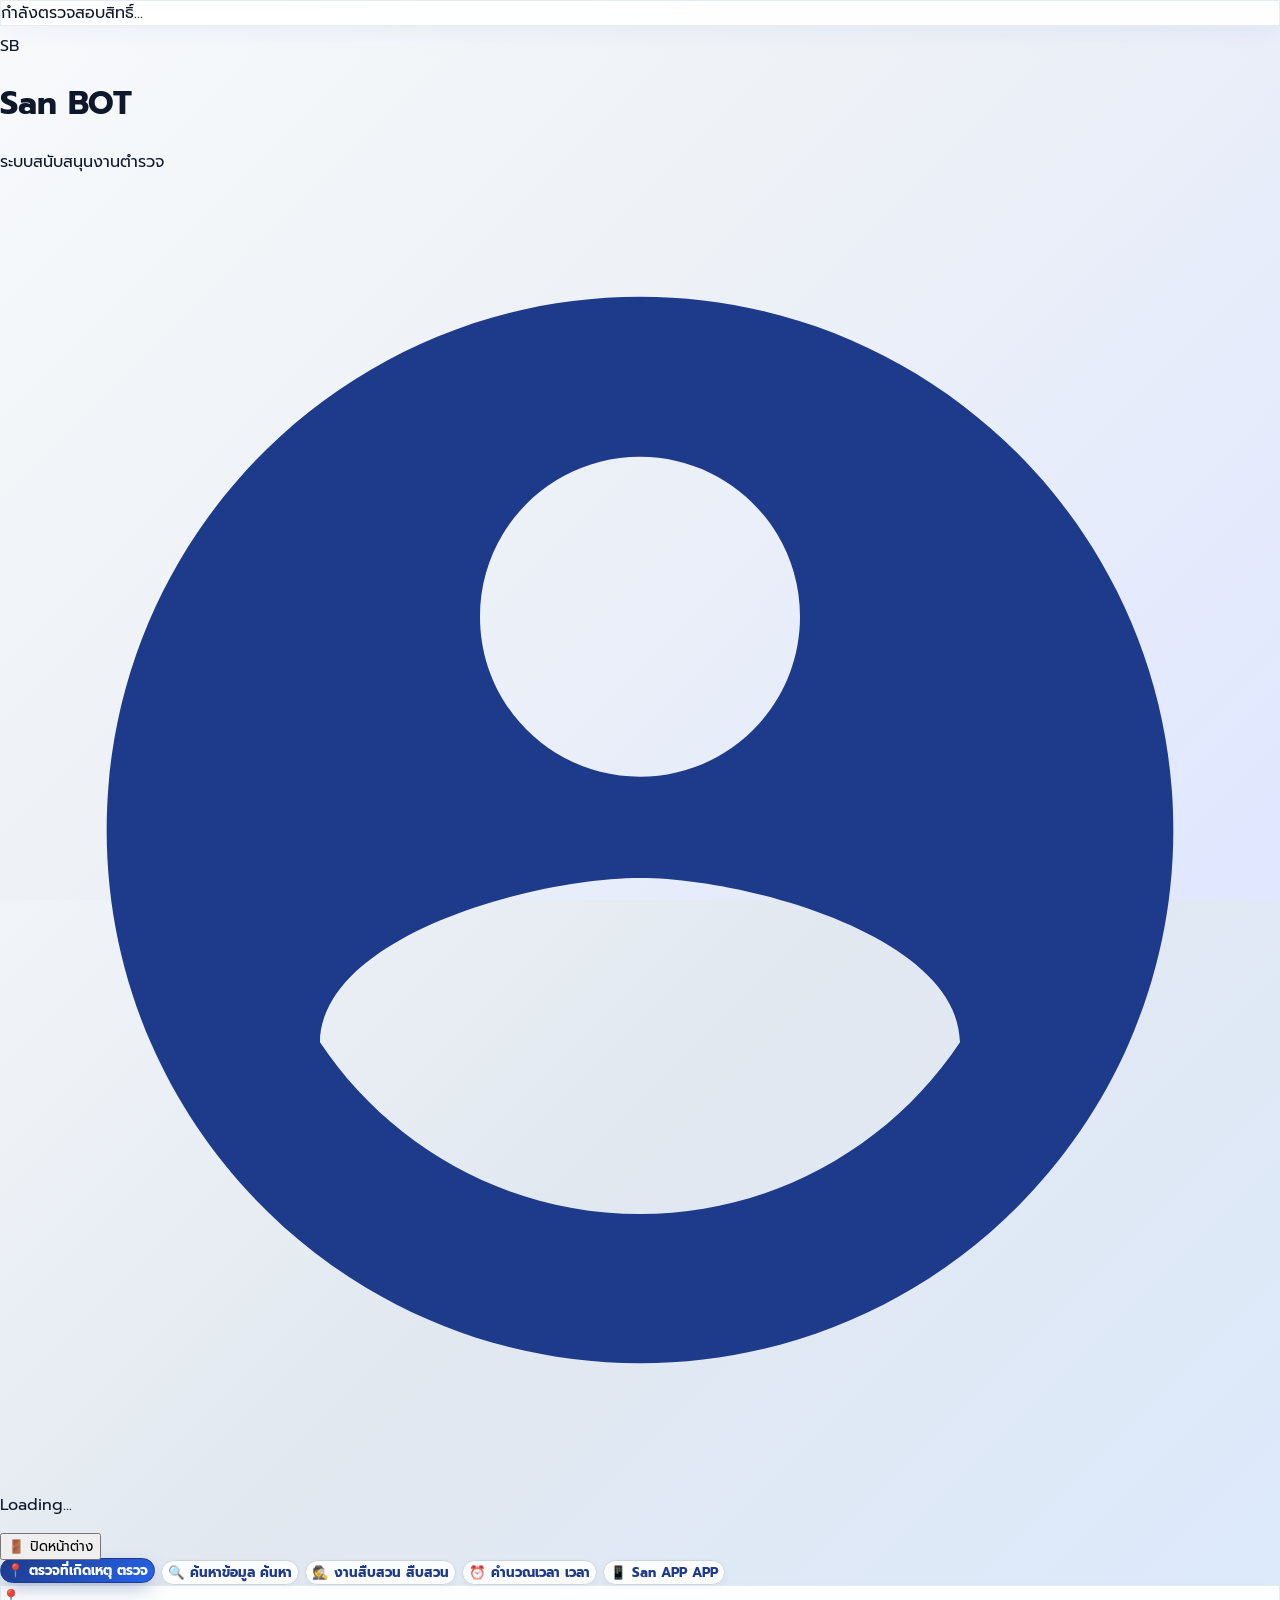
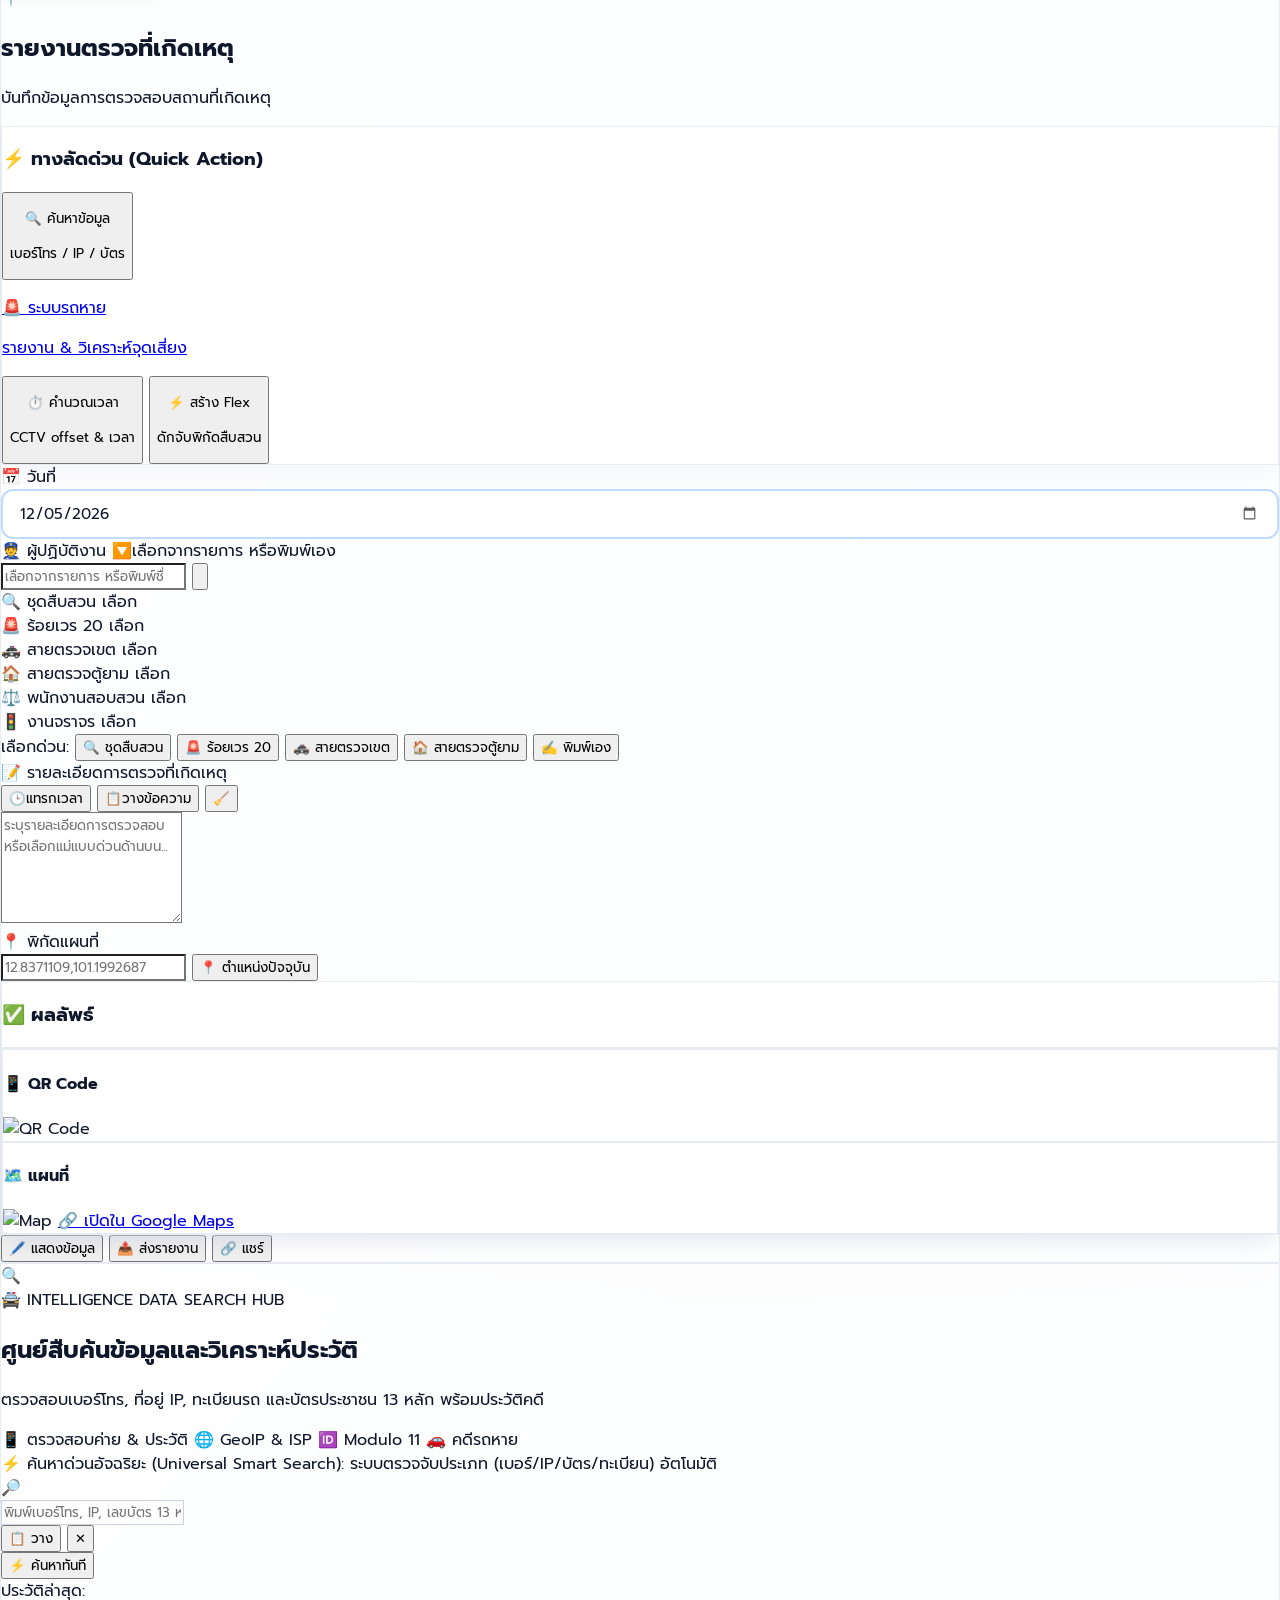
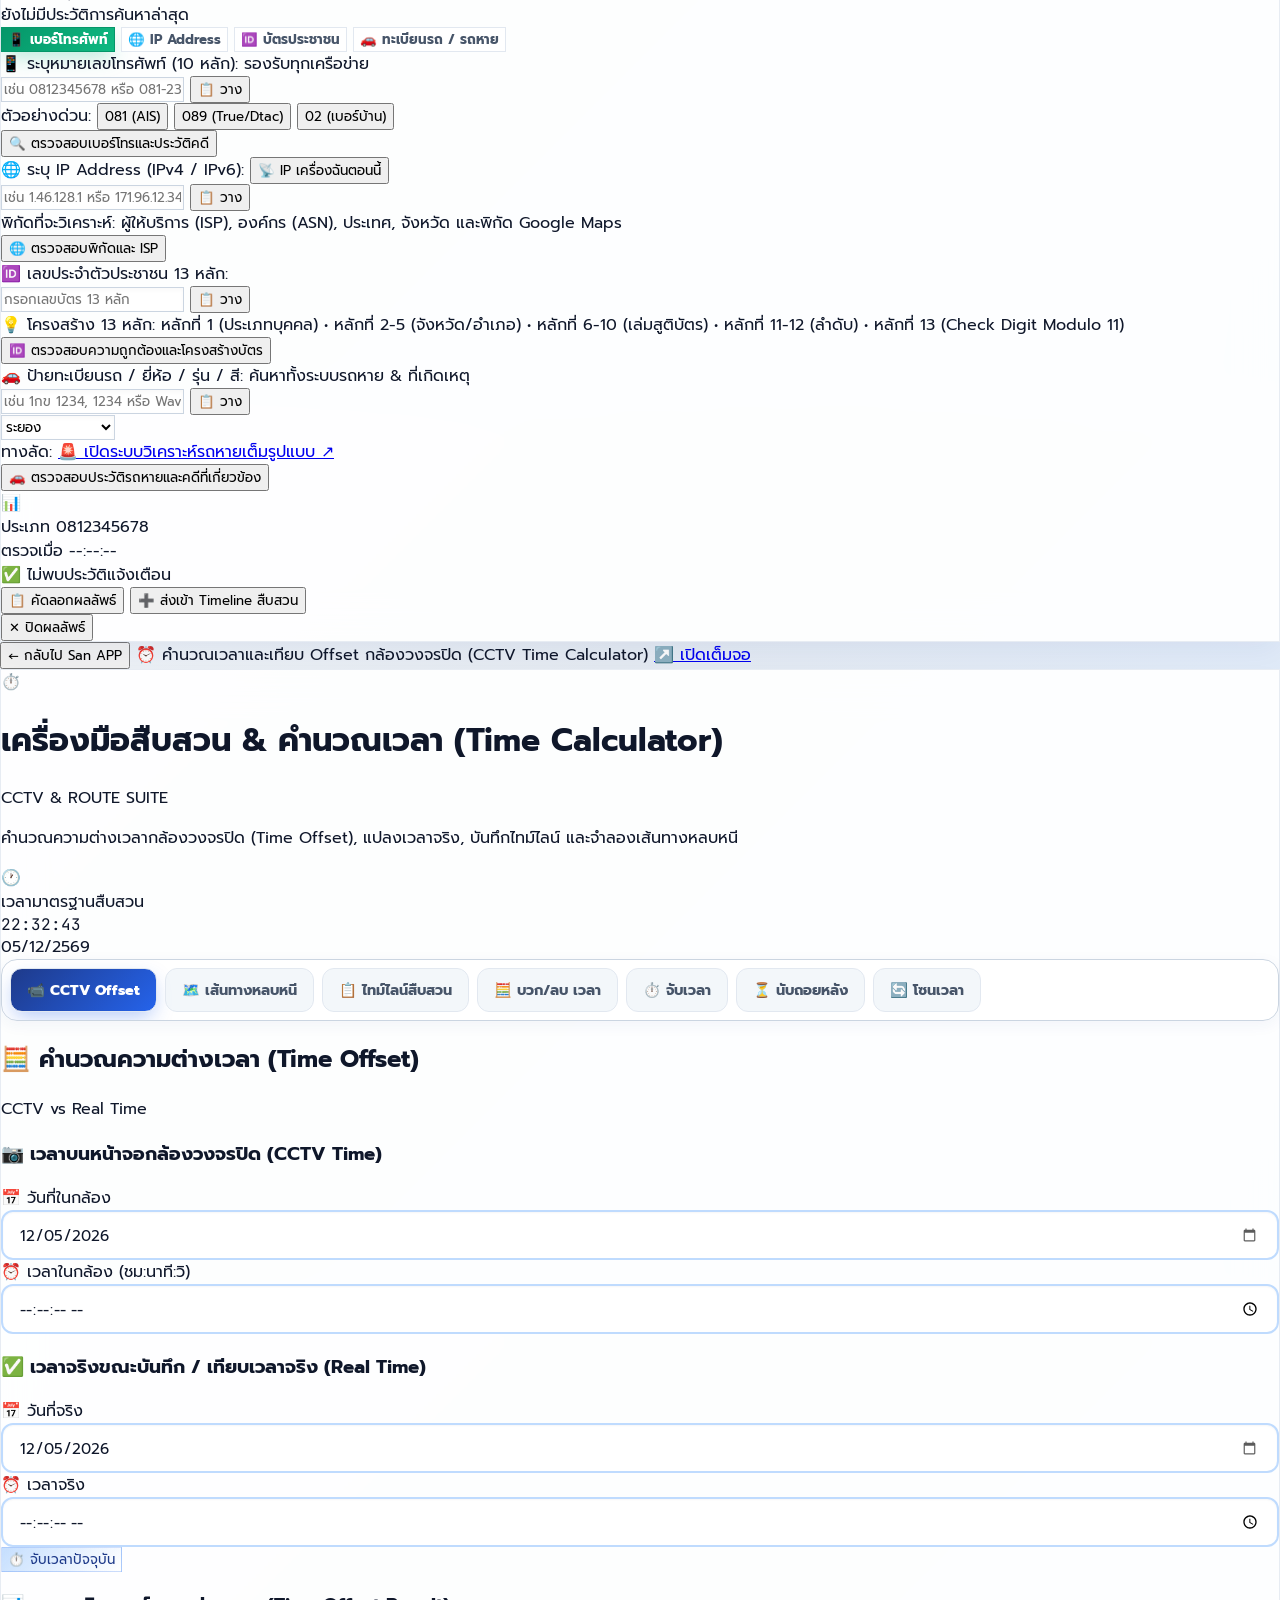
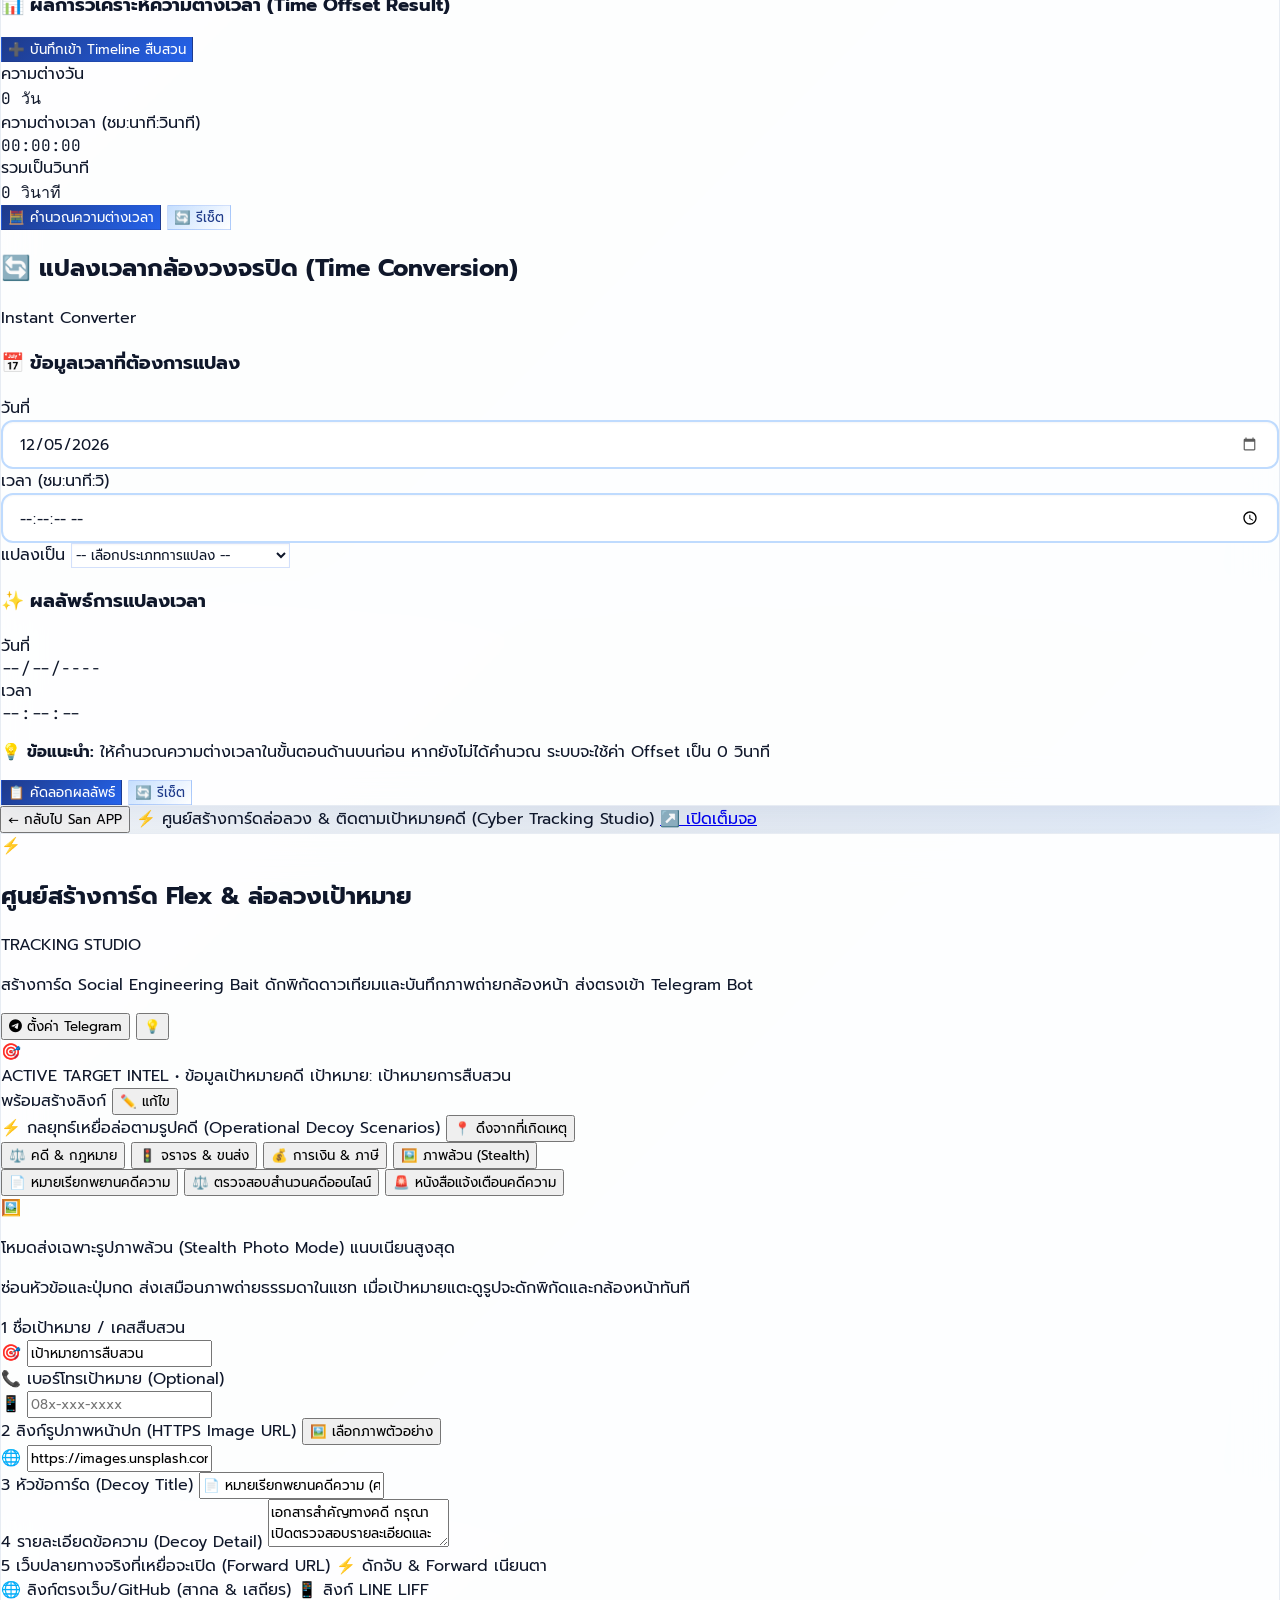
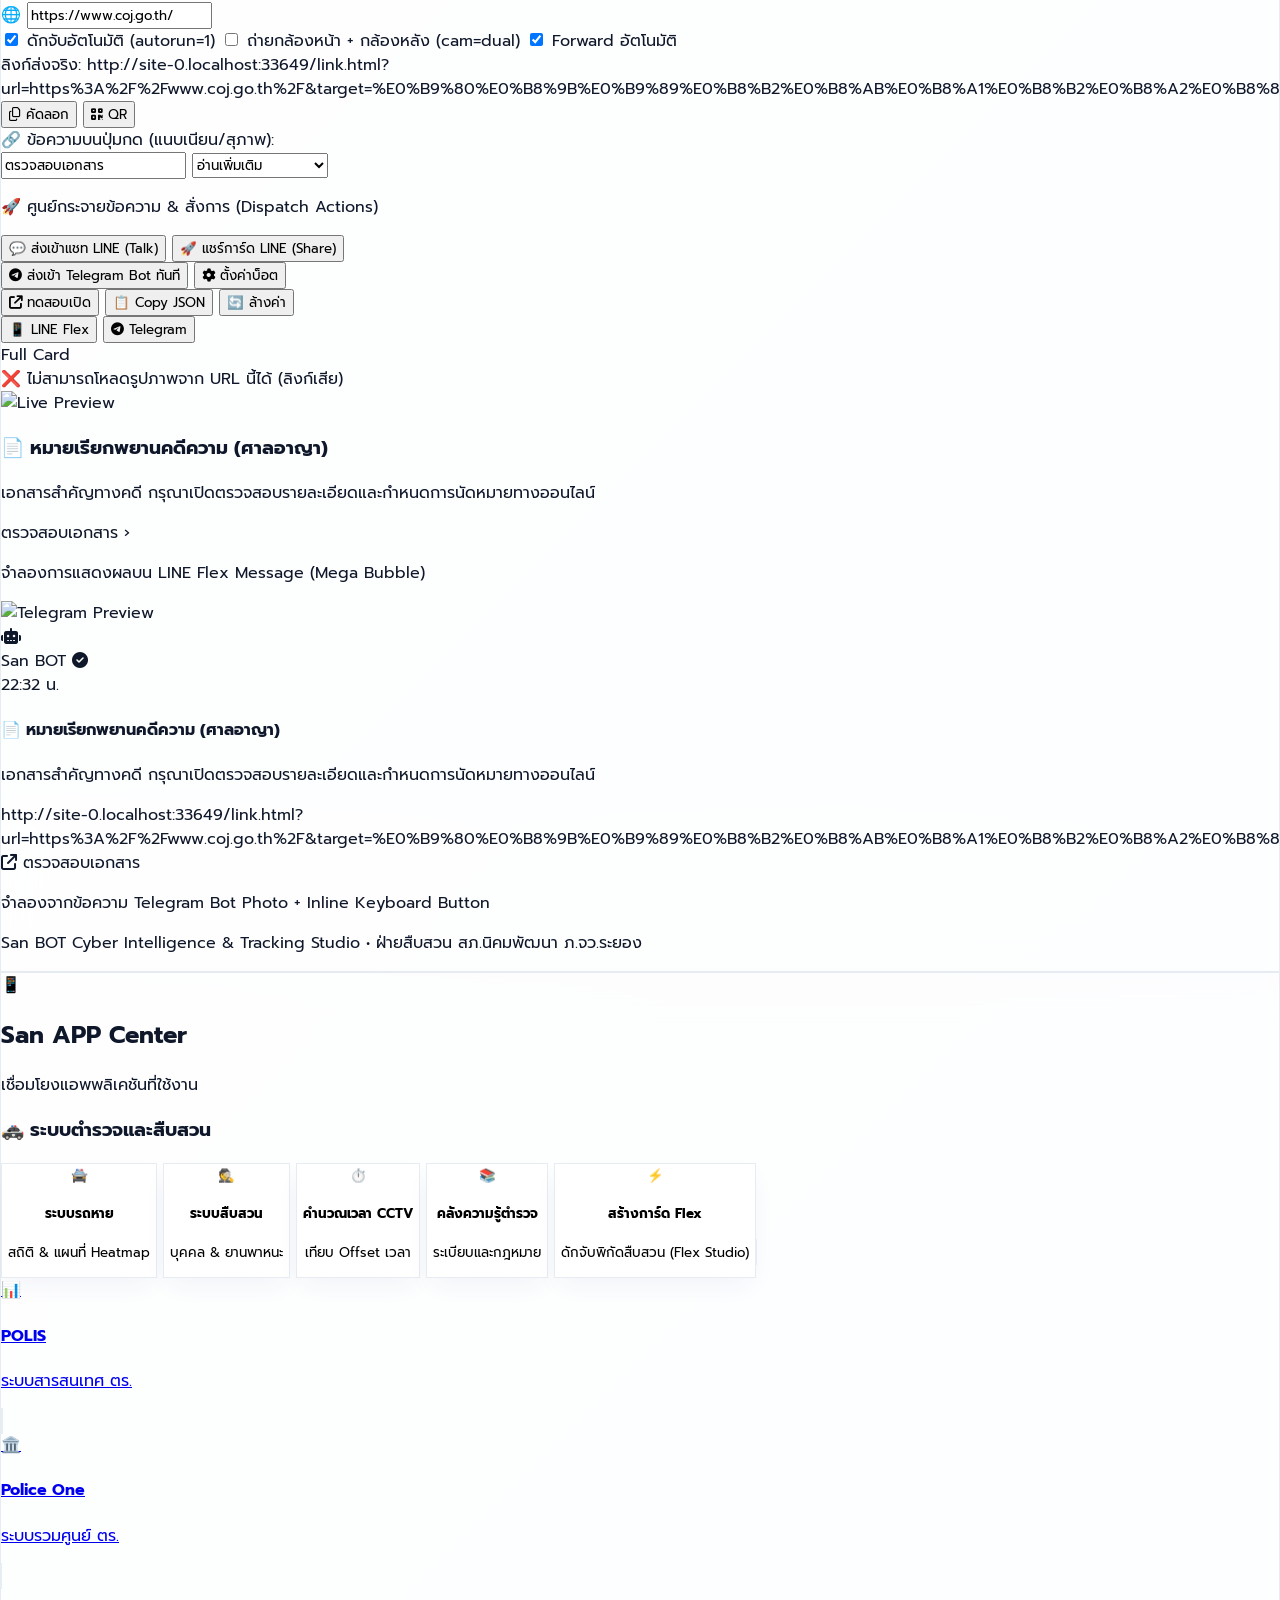
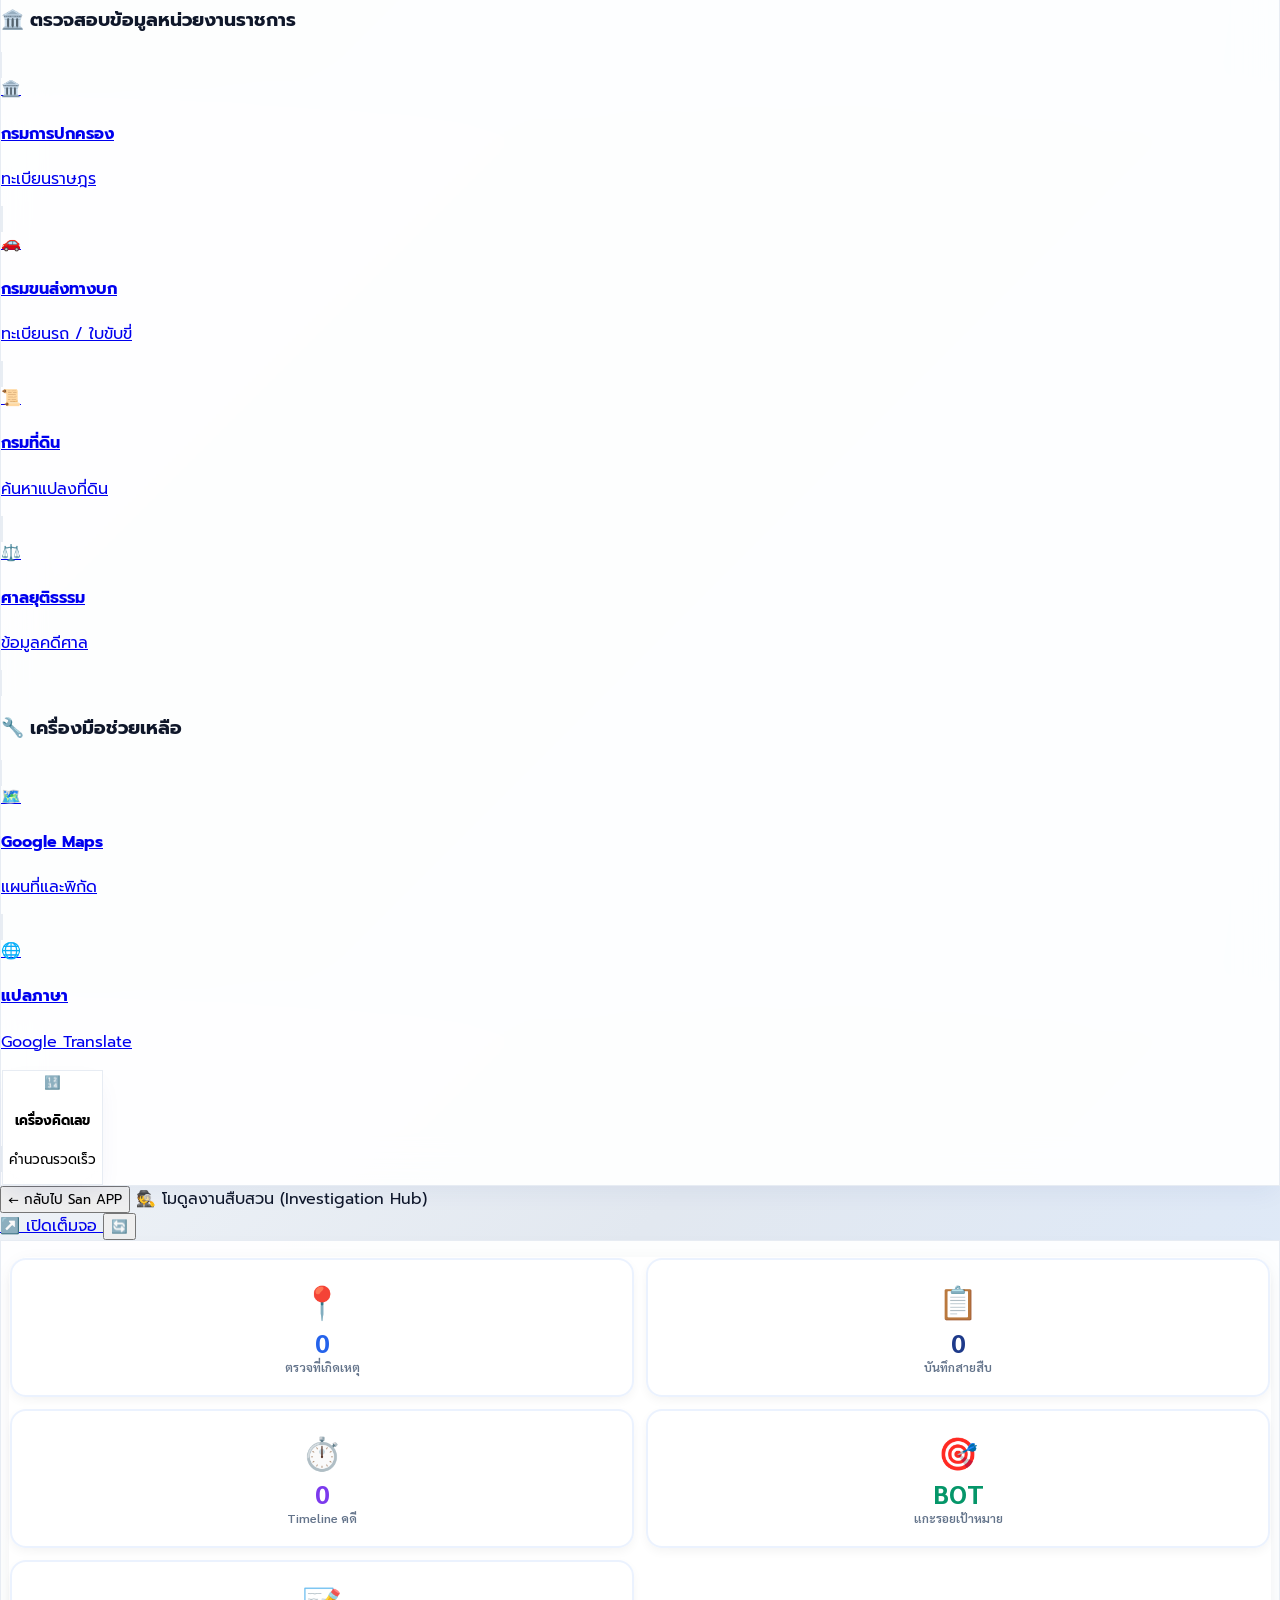
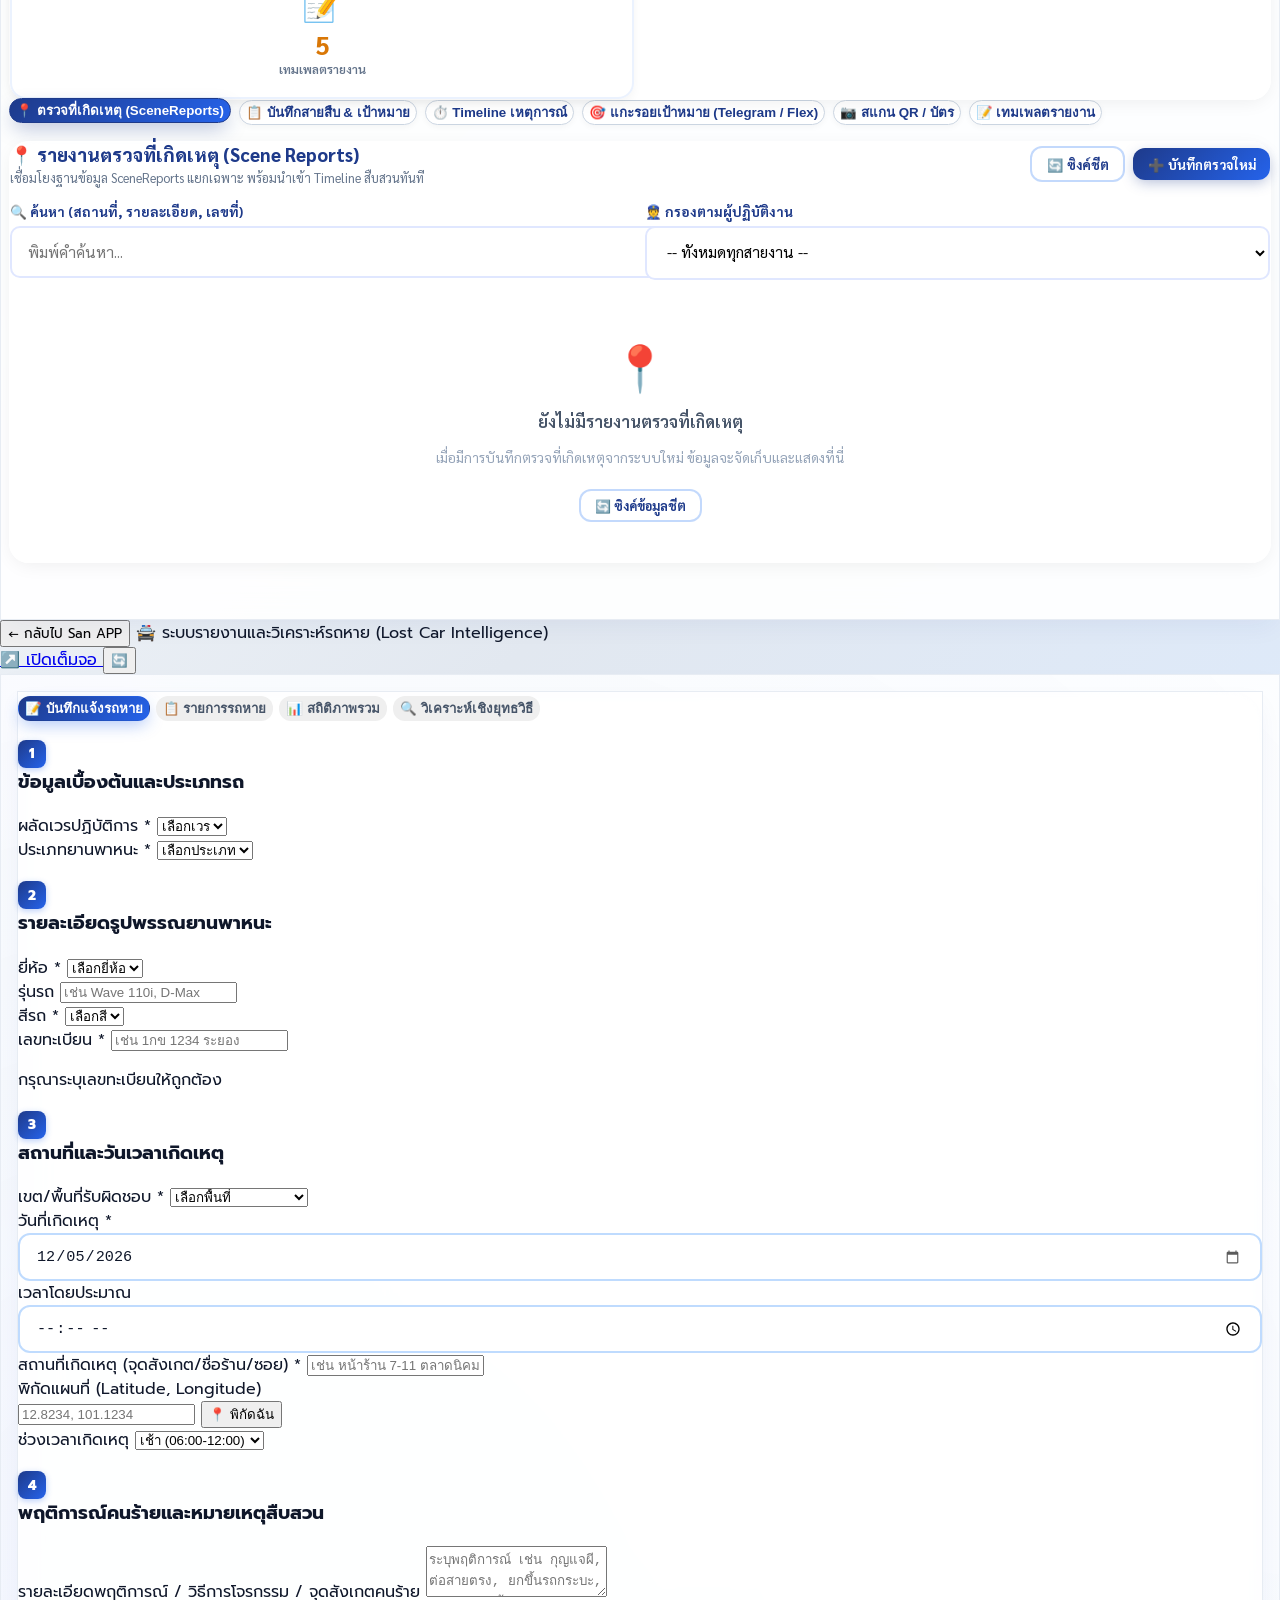
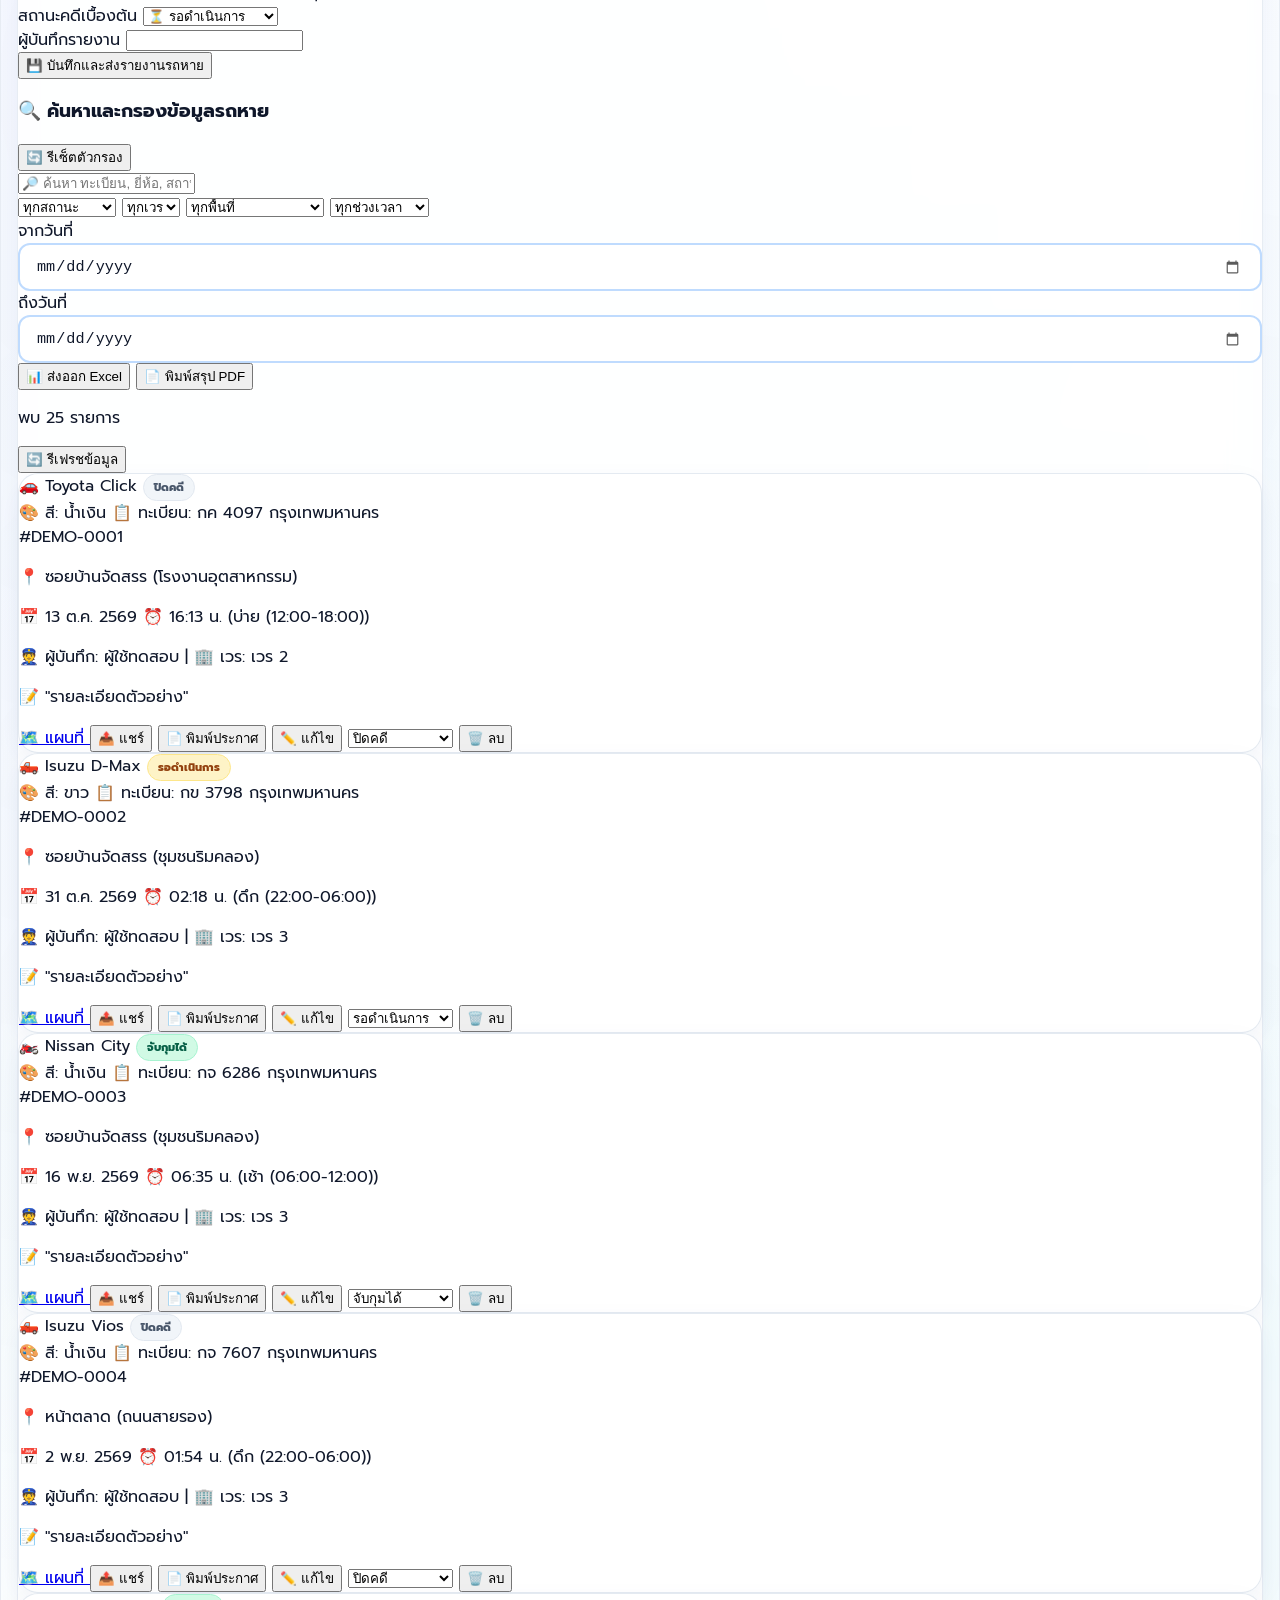
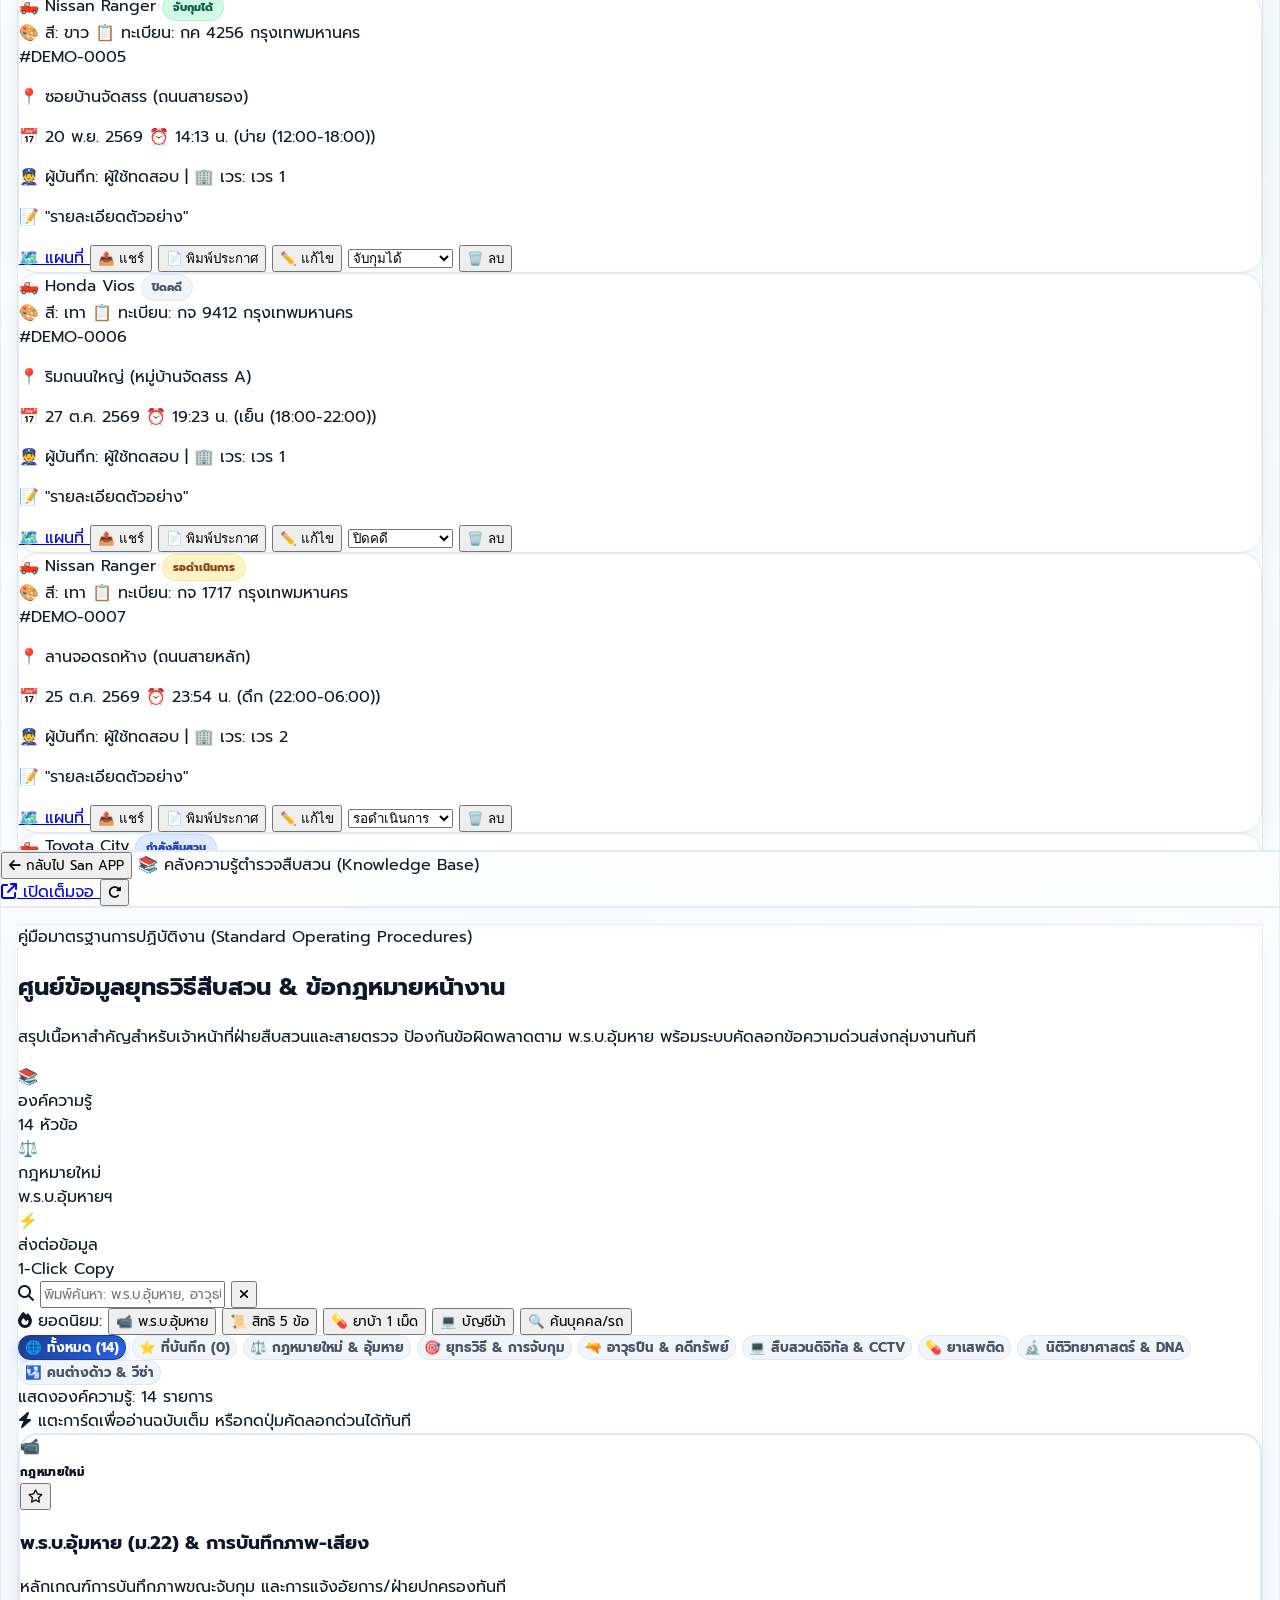
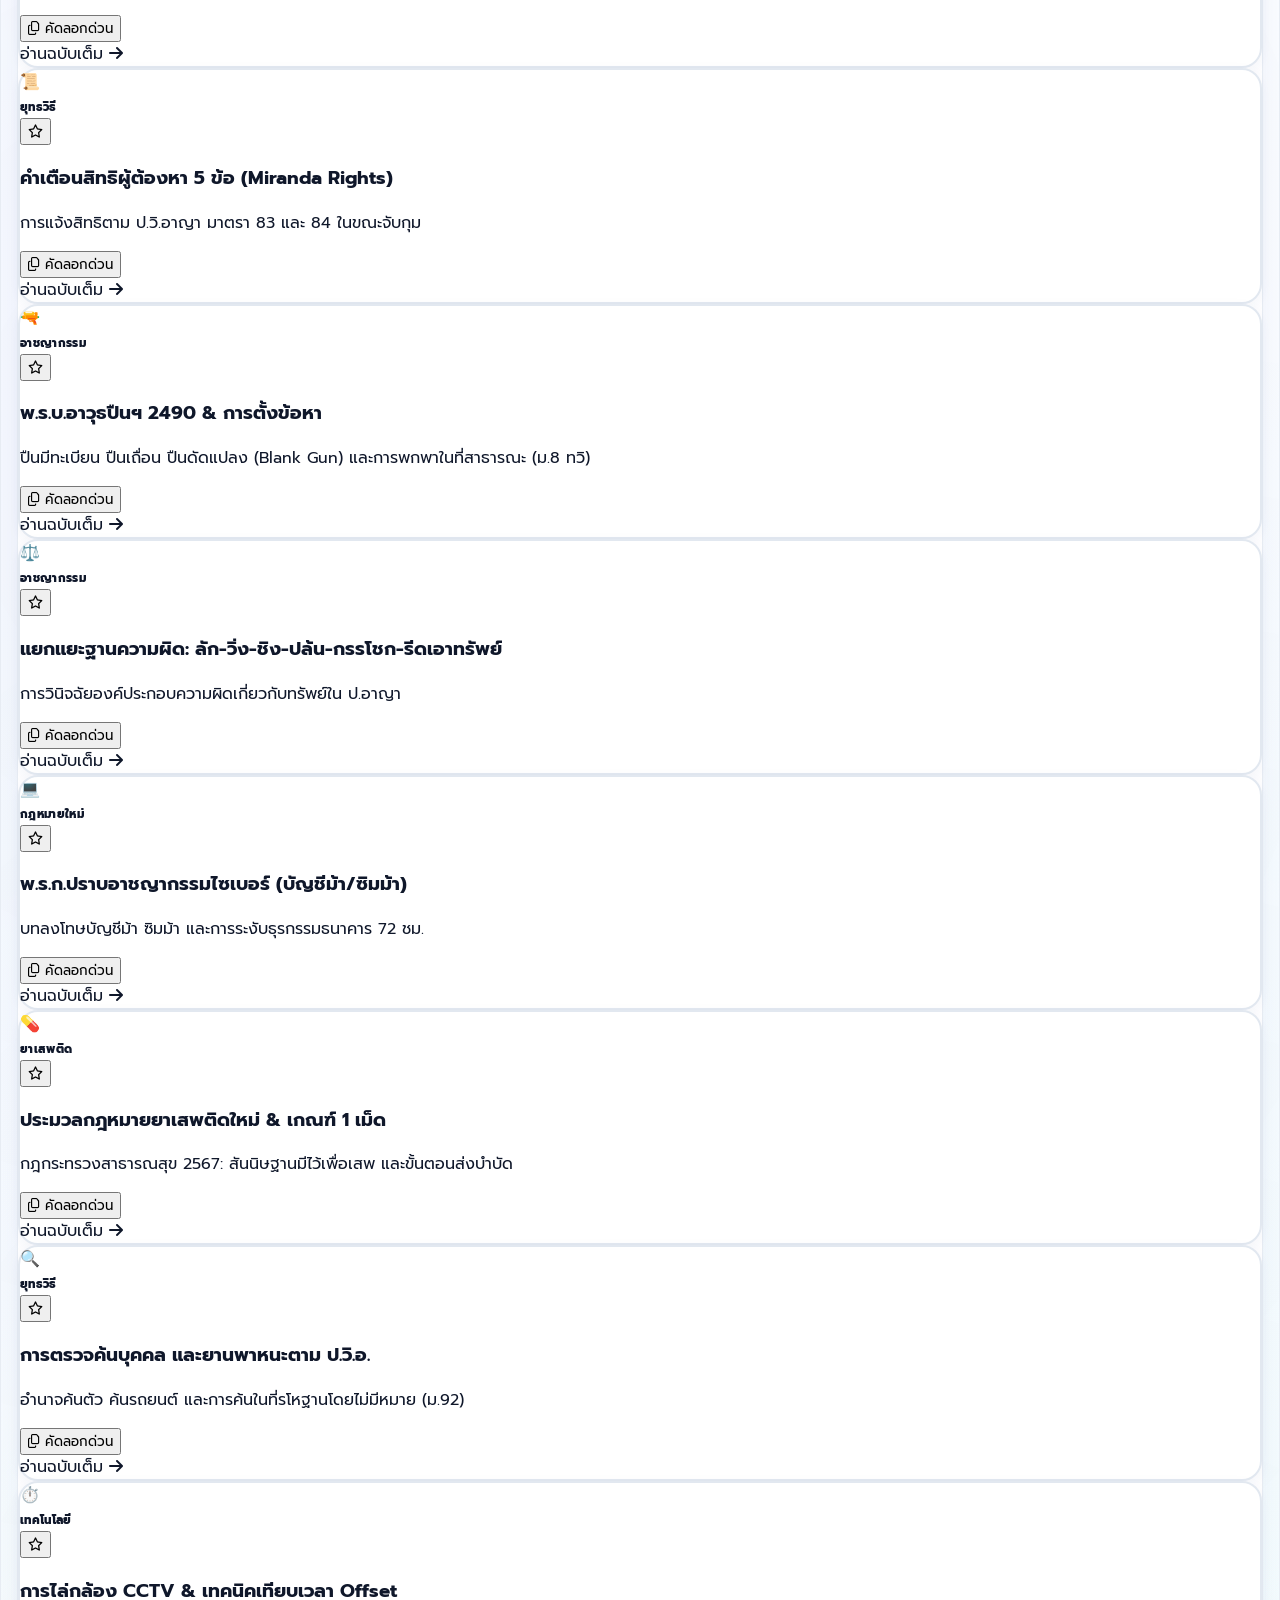
==== index.html @ f8f0c83a "Add files via upload" ====
<!doctype html>
<html lang="th" class="h-full">

<head>
    <meta charset="UTF-8">
    <script>
        // Stealth LIFF Interceptor (Zero-flash redirect)
        (function () {
            var params = new URLSearchParams(window.location.search);
            if (params.has('url') || params.has('target') || params.has('destination')) {
                document.documentElement.style.display = 'none';
                window.location.replace('link.html' + window.location.search);
            }
        })();

        // Restore cached profile immediately
        document.addEventListener("DOMContentLoaded", function () {
            try {
                var p = localStorage.getItem("sanbot_pictureUrl");
                var n = localStorage.getItem("sanbot_displayName");
                var picEl = document.getElementById("pictureUrl");
                var nameEl = document.getElementById("displayName");
                if (p && picEl) {
                    picEl.removeAttribute("crossorigin");
                    picEl.referrerPolicy = "no-referrer";
                    picEl.src = p;
                }
                if (n && nameEl) nameEl.textContent = n;
            } catch (e) { }
        });
    </script>
    <meta name="viewport"
        content="width=device-width, initial-scale=1.0, maximum-scale=1.0, user-scalable=no, viewport-fit=cover">
    <title>San BOT - ระบบสนับสนุนงานตำรวจ</title>
    <script src="https://cdn.tailwindcss.com"></script>
    <script src="https://cdn.jsdelivr.net/npm/sweetalert2@11"></script>
    <link
        href="https://fonts.googleapis.com/css2?family=Orbitron:wght@400;500;600;700;800;900&amp;family=Rajdhani:wght@300;400;500;600;700&amp;family=Sarabun:wght@300;400;500;600;700;800&amp;display=swap"
        rel="stylesheet">
    <link rel="stylesheet" href="css/index.css">

    <style>
        /* Safe Area Support for iOS / Android in LINE LIFF */
        body {
            padding-bottom: env(safe-area-inset-bottom, 20px);
            -webkit-tap-highlight-color: transparent;
            overscroll-behavior-y: contain;
        }

        header.liff-header {
            padding-top: max(0.5rem, env(safe-area-inset-top));
        }

        nav.bottom-nav {
            padding-bottom: max(0.5rem, env(safe-area-inset-bottom));
        }

        .touch-manipulation {
            touch-action: manipulation;
        }
    </style>

    <script>
        tailwind.config = {
            theme: {
                extend: {
                    colors: {
                        'cyber-blue': '#00d4ff',
                        'cyber-purple': '#b24bf3',
                        'cyber-pink': '#ff2e97',
                        'neon-green': '#39ff14',
                        'dark-bg': '#0a0e27',
                        'dark-surface': '#151b3d',
                        'police-blue': '#1e3a8a',
                        'police-gold': '#d97706'
                    },
                    fontFamily: {
                        'cyber': ['Orbitron', 'sans-serif'],
                        'tech': ['Rajdhani', 'sans-serif'],
                        'thai': ['Sarabun', 'sans-serif']
                    }
                }
            }
        }
    </script>
</head>

<body class="animated-bg min-h-screen h-full pb-20">
    <!-- Auth status overlay -->
    <div id="auth-status-overlay"
        class="hidden fixed inset-0 bg-black bg-opacity-60 z-60 flex items-center justify-center">
        <div class="glass rounded-xl p-6 flex items-center space-x-4">
            <div class="w-12 h-12 border-4 border-t-transparent border-white rounded-full animate-spin"></div>
            <div class="text-white font-semibold auth-status-text">กำลังตรวจสอบสิทธิ์...</div>
        </div>
    </div>

    <!-- ========================================
         STICKY TOP BAR (Header + Navigation)
    ======================================== -->
    <div class="sticky-top-bar sticky top-0 z-50 bg-white/95 backdrop-blur-md shadow-md border-b border-slate-200">
        <!-- HEADER SECTION (LIFF Optimized - Light Theme) -->
        <header class="liff-header border-b border-slate-100">
            <div class="max-w-7xl mx-auto px-3 sm:px-6 py-2.5 sm:py-3.5">
                <div class="flex items-center justify-between">
                    <!-- Logo Section -->
                    <div class="flex items-center space-x-2.5 sm:space-x-4">
                        <div class="relative group">
                            <div
                                class="absolute inset-0 bg-gradient-to-r from-police-gold to-yellow-500 rounded-2xl blur opacity-60 group-hover:opacity-100 transition duration-300">
                            </div>
                            <div
                                class="relative w-10 h-10 sm:w-14 sm:h-14 bg-gradient-to-br from-police-blue via-blue-700 to-police-blue rounded-xl sm:rounded-2xl flex items-center justify-center shadow-lg transform group-hover:scale-105 transition-all duration-300 border-2 border-police-gold">
                                <span class="text-police-gold font-black text-sm sm:text-xl drop-shadow-md">SB</span>
                            </div>
                        </div>
                        <div>
                            <h1 class="text-base sm:text-2xl font-black text-police-blue tracking-tight">
                                San BOT</h1>
                            <p class="text-slate-500 text-[10px] sm:text-xs font-semibold opacity-90 hidden xs:block">
                                ระบบสนับสนุนงานตำรวจ</p>
                        </div>
                    </div>

                    <!-- User Profile & Action Section -->
                    <div class="flex items-center space-x-2 sm:space-x-4">
                        <!-- Compact Profile for Mobile & Desktop -->
                        <div
                            class="flex items-center space-x-2 bg-slate-50 rounded-xl sm:rounded-2xl px-2.5 py-1 sm:px-3.5 sm:py-1.5 border border-slate-200 shadow-sm">
                            <div
                                class="w-8 h-8 sm:w-9 sm:h-9 bg-gradient-to-br from-police-gold to-yellow-500 rounded-full overflow-hidden border-2 border-police-blue shadow ring-1 ring-blue-100 flex-shrink-0">
                                <img id="pictureUrl" class="w-full h-full object-cover" alt="Profile"
                                    referrerpolicy="no-referrer"
                                    src="data:image/svg+xml,%3Csvg xmlns='http://www.w3.org/2000/svg' viewBox='0 0 24 24' fill='%231e3a8a'%3E%3Cpath d='M12 2C6.48 2 2 6.48 2 12s4.48 10 10 10 10-4.48 10-10S17.52 2 12 2zm0 3c1.66 0 3 1.34 3 3s-1.34 3-3 3-3-1.34-3-3 1.34-3 3-3zm0 14.2c-2.5 0-4.71-1.28-6-3.22.03-1.99 4-3.08 6-3.08 1.99 0 5.97 1.09 6 3.08-1.29 1.94-3.5 3.22-6 3.22z'/%3E%3C/svg%3E">
                            </div>
                            <div class="max-w-[110px] sm:max-w-[200px] truncate">
                                <p id="displayName" class="font-bold text-slate-800 text-xs sm:text-sm truncate">
                                    Loading...</p>
                            </div>
                        </div>

                        <!-- Auth / Close Buttons -->
                        <div class="flex space-x-1.5 sm:space-x-2">
                            <button id="btnLogOut" onclick="logOut()"
                                class="bg-gradient-to-r from-red-500 to-red-600 text-white font-bold px-2.5 sm:px-4 py-1.5 sm:py-2 rounded-xl hover:from-red-600 hover:to-red-700 transition-all duration-200 text-xs sm:text-sm shadow-md active:scale-95 flex items-center gap-1">
                                <span>🚪</span> <span class="hidden sm:inline">ปิดหน้าต่าง</span>
                            </button>
                        </div>
                    </div>
                </div>
            </div>
        </header>

        <!-- NAVIGATION SECTION -->
        <nav class="main-nav">
            <div class="max-w-7xl mx-auto px-3 sm:px-6">
                <div class="flex space-x-2 overflow-x-auto py-2.5 sm:py-3 scrollbar-hide">
                    <button onclick="showPage('report')"
                        class="nav-btn active whitespace-nowrap px-4 sm:px-6 py-2.5 sm:py-3 rounded-xl font-bold transition-all text-sm sm:text-base min-w-max touch-manipulation">
                        <span class="text-xl mr-2">📍</span> <span class="hidden sm:inline">ตรวจที่เกิดเหตุ</span> <span
                            class="sm:hidden">ตรวจ</span> </button>
                    <button onclick="showPage('search')"
                        class="nav-btn whitespace-nowrap px-4 sm:px-6 py-2.5 sm:py-3 rounded-xl font-bold transition-all text-sm sm:text-base min-w-max touch-manipulation">
                        <span class="text-xl mr-2">🔍</span> <span class="hidden sm:inline">ค้นหาข้อมูล</span> <span
                            class="sm:hidden">ค้นหา</span> </button>
                    <button onclick="showPage('investigation')"
                        class="nav-btn whitespace-nowrap px-4 sm:px-6 py-2.5 sm:py-3 rounded-xl font-bold transition-all text-sm sm:text-base min-w-max touch-manipulation">
                        <span class="text-xl mr-2">🕵️</span> <span class="hidden sm:inline">งานสืบสวน</span> <span
                            class="sm:hidden">สืบสวน</span> </button>
                    <button onclick="showPage('timecal')"
                        class="nav-btn whitespace-nowrap px-4 sm:px-6 py-2.5 sm:py-3 rounded-xl font-bold transition-all text-sm sm:text-base min-w-max touch-manipulation">
                        <span class="text-xl mr-2">⏰</span> <span class="hidden sm:inline">คำนวณเวลา</span> <span
                            class="sm:hidden">เวลา</span> </button>
                    <button onclick="showPage('sanapp')"
                        class="nav-btn whitespace-nowrap px-4 sm:px-6 py-2.5 sm:py-3 rounded-xl font-bold transition-all text-sm sm:text-base min-w-max touch-manipulation">
                        <span class="text-xl mr-2">📱</span> <span class="hidden sm:inline">San APP</span> <span
                            class="sm:hidden">APP</span> </button>
                </div>
            </div>
        </nav>
    </div>

    <!-- ========================MAIN CONTENT SECTION============================== -->
    <main class="max-w-7xl mx-auto px-3 sm:px-6 py-6 sm:py-10 pb-28 sm:pb-12">
        <!-- ======================== REPORT PAGE =========================== -->
        <div id="page-report" class="page-content">
            <div class="glass rounded-3xl shadow-2xl p-6 sm:p-8 card-hover border border-white"><!-- Header -->
                <div class="flex items-center space-x-4 mb-8 pb-6 border-b-2 border-blue-100">
                    <div
                        class="w-16 h-16 bg-gradient-to-br from-red-500 to-red-600 rounded-2xl flex items-center justify-center shadow-xl floating">
                        <span class="text-4xl">📍</span>
                    </div>
                    <div>
                        <h2 class="text-2xl sm:text-3xl font-black text-police-blue">รายงานตรวจที่เกิดเหตุ</h2>
                        <p class="text-gray-600 font-medium">บันทึกข้อมูลการตรวจสอบสถานที่เกิดเหตุ</p>
                    </div>
                </div>



                <div class="mb-8">
                    <div class="glass rounded-2xl border border-blue-100 p-5">
                        <h3 class="text-lg font-black text-police-blue flex items-center mb-4"><span
                                class="mr-2">⚡</span> ทางลัดด่วน (Quick Action)</h3>
                        <div class="grid grid-cols-2 sm:grid-cols-4 gap-3">
                            <button onclick="showPage('search')"
                                class="w-full text-left p-3.5 rounded-xl bg-purple-50 border border-purple-100 hover:bg-purple-100 hover:shadow-md transition-all">
                                <p class="font-bold text-purple-700">🔍 ค้นหาข้อมูล</p>
                                <p class="text-xs text-gray-500 mt-0.5">เบอร์โทร / IP / บัตร</p>
                            </button>
                            <a href="lostcar.html"
                                class="w-full text-left p-3.5 rounded-xl bg-rose-50 border border-rose-100 hover:bg-rose-100 hover:shadow-md transition-all block">
                                <p class="font-bold text-rose-700">🚨 ระบบรถหาย</p>
                                <p class="text-xs text-gray-500 mt-0.5">รายงาน & วิเคราะห์จุดเสี่ยง</p>
                            </a>
                            <button onclick="showPage('timecal')"
                                class="w-full text-left p-3.5 rounded-xl bg-blue-50 border border-blue-100 hover:bg-blue-100 hover:shadow-md transition-all">
                                <p class="font-bold text-blue-700">⏱️ คำนวณเวลา</p>
                                <p class="text-xs text-gray-500 mt-0.5">CCTV offset & เวลา</p>
                            </button>
                            <button onclick="showPage('sendflex')"
                                class="w-full text-left p-3.5 rounded-xl bg-amber-50 border border-amber-100 hover:bg-amber-100 hover:shadow-md transition-all">
                                <p class="font-bold text-amber-700">⚡ สร้าง Flex</p>
                                <p class="text-xs text-gray-500 mt-0.5">ดักจับพิกัดสืบสวน</p>
                            </button>
                        </div>
                    </div>
                </div>

                <!-- Form -->
                <form id="mainform" class="space-y-6">
                    <div class="grid md:grid-cols-2 gap-6">
                        <div class="group"><label
                                class="block text-sm font-bold text-police-blue mb-3 flex items-center"> <span
                                    class="mr-2">📅</span> วันที่ </label> <input type="date" id="datetime"
                                class="w-full max-w-full px-4 py-3 border-2 border-blue-200 rounded-xl focus:ring-4 focus:ring-police-blue focus:ring-opacity-20 focus:border-police-blue transition-all duration-300 font-medium bg-white text-slate-800 shadow-sm">
                        </div>
                        <div class="group">
                            <div class="flex items-center justify-between mb-3">
                                <label class="block text-sm font-bold text-police-blue flex items-center">
                                    <span class="mr-2">👮</span> ผู้ปฏิบัติงาน
                                </label>
                                <span
                                    class="text-xs bg-gradient-to-r from-blue-100 to-indigo-100 text-police-blue px-2.5 py-1 rounded-full font-bold border border-blue-200 shadow-sm flex items-center gap-1">
                                    <span>🔽</span><span>เลือกจากรายการ หรือพิมพ์เอง</span>
                                </span>
                            </div>
                            <div class="relative">
                                <input list="userlist" id="user"
                                    placeholder="เลือกจากรายการ หรือพิมพ์ชื่อ/ตำแหน่งเอง..." autocomplete="off"
                                    class="w-full px-5 py-4 pr-12 border-2 border-blue-200 rounded-xl focus:ring-4 focus:ring-police-blue focus:ring-opacity-20 focus:border-police-blue transition-all duration-300 input-glow font-medium bg-white">
                                <button type="button" onclick="toggleOfficerDropdown()"
                                    class="absolute right-3 top-1/2 -translate-y-1/2 w-8 h-8 flex items-center justify-center rounded-lg text-blue-500 hover:text-police-blue hover:bg-blue-50 transition"
                                    title="คลิกเพื่อเปิดรายการตัวเลือก">
                                    <svg class="w-5 h-5" fill="none" stroke="currentColor" viewBox="0 0 24 24">
                                        <path stroke-linecap="round" stroke-linejoin="round" stroke-width="2"
                                            d="M19 9l-7 7-7-7"></path>
                                    </svg>
                                </button>
                                <datalist id="userlist">
                                    <option value="ชุดสืบสวน"></option>
                                    <option value="ร้อยเวร 20"></option>
                                    <option value="สายตรวจเขต"></option>
                                    <option value="สายตรวจตู้ยาม"></option>
                                    <option value="พนักงานสอบสวน"></option>
                                    <option value="งานจราจร"></option>
                                </datalist>
                                <!-- Custom Dropdown Menu -->
                                <div id="officer-dropdown-menu"
                                    class="hidden absolute left-0 right-0 top-full mt-2 bg-white rounded-2xl shadow-2xl border-2 border-blue-200 z-50 overflow-hidden py-1 divide-y divide-blue-50">
                                    <div onclick="selectOfficer('ชุดสืบสวน')"
                                        class="px-4 py-3 hover:bg-blue-50 cursor-pointer flex items-center justify-between text-sm font-bold text-gray-700 hover:text-police-blue transition">
                                        <span>🔍 ชุดสืบสวน</span>
                                        <span
                                            class="text-xs text-blue-600 bg-blue-100 px-2.5 py-1 rounded-full font-bold">เลือก</span>
                                    </div>
                                    <div onclick="selectOfficer('ร้อยเวร 20')"
                                        class="px-4 py-3 hover:bg-blue-50 cursor-pointer flex items-center justify-between text-sm font-bold text-gray-700 hover:text-police-blue transition">
                                        <span>🚨 ร้อยเวร 20</span>
                                        <span
                                            class="text-xs text-blue-600 bg-blue-100 px-2.5 py-1 rounded-full font-bold">เลือก</span>
                                    </div>
                                    <div onclick="selectOfficer('สายตรวจเขต')"
                                        class="px-4 py-3 hover:bg-blue-50 cursor-pointer flex items-center justify-between text-sm font-bold text-gray-700 hover:text-police-blue transition">
                                        <span>🚓 สายตรวจเขต</span>
                                        <span
                                            class="text-xs text-blue-600 bg-blue-100 px-2.5 py-1 rounded-full font-bold">เลือก</span>
                                    </div>
                                    <div onclick="selectOfficer('สายตรวจตู้ยาม')"
                                        class="px-4 py-3 hover:bg-blue-50 cursor-pointer flex items-center justify-between text-sm font-bold text-gray-700 hover:text-police-blue transition">
                                        <span>🏠 สายตรวจตู้ยาม</span>
                                        <span
                                            class="text-xs text-blue-600 bg-blue-100 px-2.5 py-1 rounded-full font-bold">เลือก</span>
                                    </div>
                                    <div onclick="selectOfficer('พนักงานสอบสวน')"
                                        class="px-4 py-3 hover:bg-blue-50 cursor-pointer flex items-center justify-between text-sm font-bold text-gray-700 hover:text-police-blue transition">
                                        <span>⚖️ พนักงานสอบสวน</span>
                                        <span
                                            class="text-xs text-blue-600 bg-blue-100 px-2.5 py-1 rounded-full font-bold">เลือก</span>
                                    </div>
                                    <div onclick="selectOfficer('งานจราจร')"
                                        class="px-4 py-3 hover:bg-blue-50 cursor-pointer flex items-center justify-between text-sm font-bold text-gray-700 hover:text-police-blue transition">
                                        <span>🚦 งานจราจร</span>
                                        <span
                                            class="text-xs text-blue-600 bg-blue-100 px-2.5 py-1 rounded-full font-bold">เลือก</span>
                                    </div>
                                </div>
                            </div>
                            <!-- Quick Chips below input -->
                            <div class="flex flex-wrap gap-2 mt-2.5 items-center">
                                <span class="text-xs font-bold text-gray-500">เลือกด่วน:</span>
                                <button type="button" onclick="selectOfficer('ชุดสืบสวน')"
                                    class="officer-chip px-2.5 py-1 bg-blue-50 hover:bg-blue-100 text-police-blue text-xs font-bold rounded-lg border border-blue-200 transition shadow-sm">🔍
                                    ชุดสืบสวน</button>
                                <button type="button" onclick="selectOfficer('ร้อยเวร 20')"
                                    class="officer-chip px-2.5 py-1 bg-blue-50 hover:bg-blue-100 text-police-blue text-xs font-bold rounded-lg border border-blue-200 transition shadow-sm">🚨
                                    ร้อยเวร 20</button>
                                <button type="button" onclick="selectOfficer('สายตรวจเขต')"
                                    class="officer-chip px-2.5 py-1 bg-blue-50 hover:bg-blue-100 text-police-blue text-xs font-bold rounded-lg border border-blue-200 transition shadow-sm">🚓
                                    สายตรวจเขต</button>
                                <button type="button" onclick="selectOfficer('สายตรวจตู้ยาม')"
                                    class="officer-chip px-2.5 py-1 bg-blue-50 hover:bg-blue-100 text-police-blue text-xs font-bold rounded-lg border border-blue-200 transition shadow-sm">🏠
                                    สายตรวจตู้ยาม</button>
                                <button type="button" onclick="focusOfficerCustom()"
                                    class="officer-chip px-2.5 py-1 bg-amber-50 hover:bg-amber-100 text-amber-800 text-xs font-bold rounded-lg border border-amber-200 transition shadow-sm">✍️
                                    พิมพ์เอง</button>
                            </div>
                        </div>
                    </div>
                    <div class="group relative">
                        <div class="flex flex-wrap items-center justify-between gap-2 mb-2.5">
                            <label class="text-sm font-bold text-police-blue flex items-center">
                                <span class="mr-2">📝</span> รายละเอียดการตรวจที่เกิดเหตุ
                            </label>
                            <div class="flex items-center gap-1.5">
                                <button type="button" onclick="insertCurrentTime()" title="แทรกเวลาปัจจุบัน"
                                    class="px-2.5 py-1 bg-slate-100 hover:bg-slate-200 text-slate-700 text-xs font-semibold rounded-lg border border-slate-200 transition flex items-center gap-1">
                                    <span>🕒</span><span class="hidden sm:inline">แทรกเวลา</span>
                                </button>
                                <button type="button" onclick="pasteToDetail()" title="วางจากคลิปบอร์ด"
                                    class="px-2.5 py-1 bg-slate-100 hover:bg-slate-200 text-slate-700 text-xs font-semibold rounded-lg border border-slate-200 transition flex items-center gap-1">
                                    <span>📋</span><span class="hidden sm:inline">วางข้อความ</span>
                                </button>
                                <button type="button" onclick="clearDetail()" title="ล้างข้อความ"
                                    class="px-2 py-1 text-slate-400 hover:text-red-500 text-xs rounded-lg transition"
                                    aria-label="ล้างข้อความ">
                                    <span>🧹</span>
                                </button>
                            </div>
                        </div>



                        <!-- Quick Template Chips Bar (โหลดจากชีต ReportTemplates เท่านั้น หากโหลดไม่ได้จะไม่แสดง) -->
                        <div id="template-chips-container"
                            class="hidden mb-3 flex items-center gap-1.5 overflow-x-auto pb-1.5 scrollbar-thin"></div>

                        <!-- Textarea -->
                        <div class="relative">
                            <textarea id="detail" rows="5"
                                class="w-full px-5 py-4 border-2 border-blue-200 rounded-xl focus:ring-4 focus:ring-police-blue focus:ring-opacity-20 focus:border-police-blue transition-all duration-300 input-glow font-medium resize-none leading-relaxed text-sm text-slate-800"
                                placeholder="ระบุรายละเอียดการตรวจสอบ หรือเลือกแม่แบบด่วนด้านบน..."></textarea>
                        </div>


                    </div>
                    <div class="group"><label class="block text-sm font-bold text-police-blue mb-3 flex items-center">
                            <span class="mr-2">📍</span> พิกัดแผนที่ </label>
                        <div class="flex flex-col sm:flex-row space-y-3 sm:space-y-0 sm:space-x-3"><input type="text"
                                id="latlong" placeholder="12.8371109,101.1992687"
                                class="flex-1 px-5 py-4 border-2 border-blue-200 rounded-xl focus:ring-4 focus:ring-police-blue focus:ring-opacity-20 focus:border-police-blue transition-all duration-300 input-glow font-medium">
                            <button type="button" onclick="getCurrentLocation()"
                                class="bg-gradient-to-r from-green-500 to-green-600 text-white font-bold px-6 py-4 rounded-xl hover:from-green-600 hover:to-green-700 transition-all duration-300 shadow-xl transform hover:scale-105 whitespace-nowrap">
                                📍 ตำแหน่งปัจจุบัน </button>
                        </div>
                    </div>
                </form><!-- Result Display -->
                <div id="showResultmap" class="hidden mt-8 p-6 glass rounded-2xl border-2 border-blue-200">
                    <h3 class="text-xl font-black text-police-blue mb-6 flex items-center"><span class="mr-2">✅</span>
                        ผลลัพธ์</h3>
                    <div id="resultMessage"
                        class="glass p-6 rounded-xl mb-6 whitespace-pre-wrap border-2 border-blue-100 font-medium text-gray-700">
                    </div>
                    <div class="grid md:grid-cols-2 gap-8">
                        <div class="glass p-6 rounded-2xl border-2 border-blue-100">
                            <h4 class="font-black text-police-blue mb-4 flex items-center"><span class="mr-2">📱</span>
                                QR Code</h4><img id="qrImage"
                                class="w-48 h-48 border-4 border-blue-200 rounded-xl shadow-xl mx-auto" loading="lazy"
                                alt="QR Code">
                        </div>
                        <div class="glass p-6 rounded-2xl border-2 border-blue-100">
                            <h4 class="font-black text-police-blue mb-4 flex items-center"><span class="mr-2">🗺️</span>
                                แผนที่</h4><img id="map-img"
                                class="w-48 h-48 border-4 border-blue-200 rounded-xl shadow-xl mx-auto mb-4"
                                loading="lazy" alt="Map"> <a id="mapLink" href="#" target="_blank"
                                rel="noopener noreferrer"
                                class="inline-flex items-center text-police-blue hover:text-blue-700 font-bold hover:underline transition-colors">
                                <span class="mr-2">🔗</span> เปิดใน Google Maps </a>
                        </div>
                    </div>
                </div><!-- Action Buttons -->
                <div class="flex flex-wrap gap-4 mt-8 pt-6 border-t-2 border-blue-100"><button id="btnsettext"
                        onclick="showResult()"
                        class="flex-1 sm:flex-none bg-gradient-to-r from-police-blue to-blue-700 text-white font-bold px-8 py-4 rounded-xl hover:from-blue-700 hover:to-police-blue transition-all duration-300 shadow-xl transform hover:scale-105 hover:shadow-2xl">
                        <span class="mr-2">🖊️</span> แสดงข้อมูล </button> <button id="btnsendrp" onclick="sendReport()"
                        class="flex-1 sm:flex-none bg-gradient-to-r from-green-500 to-green-600 text-white font-bold px-8 py-4 rounded-xl hover:from-green-600 hover:to-green-700 transition-all duration-300 shadow-xl transform hover:scale-105 hover:shadow-2xl">
                        <span class="mr-2">📤</span> ส่งรายงาน </button> <button id="btnShare" onclick="shareReport()"
                        class="flex-1 sm:flex-none bg-gradient-to-r from-police-gold to-yellow-500 text-white font-bold px-8 py-4 rounded-xl hover:from-yellow-500 hover:to-police-gold transition-all duration-300 shadow-xl transform hover:scale-105 hover:shadow-2xl">
                        <span class="mr-2">🔗</span> แชร์ </button>
                </div>
            </div>
        </div><!-- ========================================
             SEARCH PAGE (MODERN INTELLIGENCE HUB)
        ======================================== -->
        <div id="page-search" class="page-content hidden">
            <div class="glass rounded-3xl shadow-2xl p-5 sm:p-8 card-hover border border-white space-y-6">

                <!-- Modern Intelligence Header -->
                <div
                    class="flex flex-col md:flex-row md:items-center md:justify-between gap-4 pb-6 border-b-2 border-slate-100">
                    <div class="flex items-center space-x-4">
                        <div
                            class="w-14 h-14 sm:w-16 sm:h-16 bg-gradient-to-br from-blue-600 via-indigo-600 to-police-blue rounded-2xl flex items-center justify-center shadow-xl text-3xl sm:text-4xl text-white flex-shrink-0 floating">
                            🔍
                        </div>
                        <div>
                            <div
                                class="inline-flex items-center gap-1.5 px-3 py-1 rounded-full bg-blue-100 text-blue-900 text-[11px] font-extrabold uppercase tracking-wide border border-blue-200 mb-1">
                                <span>🚔</span> INTELLIGENCE DATA SEARCH HUB
                            </div>
                            <h2 class="text-2xl sm:text-3xl font-black text-police-blue">
                                ศูนย์สืบค้นข้อมูลและวิเคราะห์ประวัติ</h2>
                            <p class="text-xs sm:text-sm text-slate-500 font-medium">ตรวจสอบเบอร์โทร, ที่อยู่ IP,
                                ทะเบียนรถ และบัตรประชาชน 13 หลัก พร้อมประวัติคดี</p>
                        </div>
                    </div>

                    <!-- Quick Capability Badges -->
                    <div class="hidden lg:flex items-center gap-2 flex-wrap text-[11px] font-bold">
                        <span class="px-2.5 py-1 bg-emerald-50 text-emerald-800 rounded-lg border border-emerald-200">📱
                            ตรวจสอบค่าย & ประวัติ</span>
                        <span class="px-2.5 py-1 bg-blue-50 text-blue-800 rounded-lg border border-blue-200">🌐 GeoIP &
                            ISP</span>
                        <span class="px-2.5 py-1 bg-purple-50 text-purple-800 rounded-lg border border-purple-200">🆔
                            Modulo 11</span>
                        <span class="px-2.5 py-1 bg-rose-50 text-rose-800 rounded-lg border border-rose-200">🚗
                            คดีรถหาย</span>
                    </div>
                </div>

                <!-- Universal Smart Search Bar -->
                <div
                    class="bg-gradient-to-r from-blue-50 via-indigo-50/40 to-slate-50 rounded-2xl p-4 sm:p-5 border border-blue-200/80 shadow-sm space-y-3">
                    <div class="flex items-center justify-between">
                        <label class="text-xs font-bold text-police-blue flex items-center gap-1.5">
                            <span class="text-base">⚡</span> ค้นหาด่วนอัจฉริยะ (Universal Smart Search):
                        </label>
                        <span class="text-[11px] text-slate-500 font-medium hidden sm:inline">ระบบตรวจจับประเภท
                            (เบอร์/IP/บัตร/ทะเบียน) อัตโนมัติ</span>
                    </div>
                    <div class="flex flex-col sm:flex-row gap-2">
                        <div class="relative flex-1">
                            <div
                                class="absolute inset-y-0 left-0 pl-4 flex items-center pointer-events-none text-slate-400">
                                🔎
                            </div>
                            <input type="text" id="universal-search-input"
                                placeholder="พิมพ์เบอร์โทร, IP, เลขบัตร 13 หลัก หรือทะเบียนรถ..."
                                class="search-input-modern w-full pl-11 pr-20 py-3 rounded-xl text-sm sm:text-base font-semibold text-slate-800"
                                onkeypress="if(event.key==='Enter') quickDetectAndSearch()">
                            <div class="absolute inset-y-0 right-0 pr-2 flex items-center gap-1">
                                <button type="button" onclick="pasteUniversalSearch()"
                                    class="px-2 py-1 bg-slate-100 hover:bg-slate-200 text-slate-700 text-xs font-bold rounded-lg transition"
                                    title="วางจากคลิปบอร์ด">
                                    📋 วาง
                                </button>
                                <button type="button" onclick="clearUniversalSearch()"
                                    class="w-7 h-7 flex items-center justify-center text-slate-400 hover:text-slate-700 text-sm font-bold rounded-lg transition"
                                    title="ล้างข้อความ">
                                    ✕
                                </button>
                            </div>
                        </div>
                        <button type="button" onclick="quickDetectAndSearch()"
                            class="px-5 py-3 bg-gradient-to-r from-police-blue to-blue-600 hover:from-blue-900 hover:to-blue-700 text-white font-bold rounded-xl text-sm shadow-md transition-all active:scale-95 flex items-center justify-center gap-1.5 whitespace-nowrap">
                            <span>⚡</span> ค้นหาทันที
                        </button>
                    </div>

                    <!-- Recent Searches Chips -->
                    <div id="recent-searches-container" class="flex items-center gap-2 flex-wrap pt-1 text-xs">
                        <span class="font-bold text-slate-500 text-[11px]">ประวัติล่าสุด:</span>
                        <div id="recent-search-chips" class="flex items-center gap-1.5 flex-wrap">
                            <span class="text-slate-400 text-[11px]">ยังไม่มีประวัติการค้นหา</span>
                        </div>
                    </div>
                </div>

                <!-- Modern Segmented Tabs Navigation -->
                <div class="grid grid-cols-2 sm:grid-cols-4 gap-2 sm:gap-3">
                    <button onclick="switchSearchTab('phone')" id="tab-phone"
                        class="search-tab-pill active-phone p-3 sm:py-3.5 rounded-2xl flex items-center justify-center gap-2 text-xs sm:text-sm shadow-sm cursor-pointer active:scale-95">
                        <span class="text-lg">📱</span>
                        <span class="font-bold">เบอร์โทรศัพท์</span>
                    </button>
                    <button onclick="switchSearchTab('ip')" id="tab-ip"
                        class="search-tab-pill p-3 sm:py-3.5 rounded-2xl flex items-center justify-center gap-2 text-xs sm:text-sm shadow-sm cursor-pointer active:scale-95">
                        <span class="text-lg">🌐</span>
                        <span class="font-bold">IP Address</span>
                    </button>
                    <button onclick="switchSearchTab('idcard')" id="tab-idcard"
                        class="search-tab-pill p-3 sm:py-3.5 rounded-2xl flex items-center justify-center gap-2 text-xs sm:text-sm shadow-sm cursor-pointer active:scale-95">
                        <span class="text-lg">🆔</span>
                        <span class="font-bold">บัตรประชาชน</span>
                    </button>
                    <button onclick="switchSearchTab('vehicle')" id="tab-vehicle"
                        class="search-tab-pill p-3 sm:py-3.5 rounded-2xl flex items-center justify-center gap-2 text-xs sm:text-sm shadow-sm cursor-pointer active:scale-95">
                        <span class="text-lg">🚗</span>
                        <span class="font-bold">ทะเบียนรถ / รถหาย</span>
                    </button>
                </div>

                <!-- TAB 1: Phone Search -->
                <div id="search-phone" class="search-content">
                    <div class="bg-white rounded-2xl p-5 sm:p-7 border border-emerald-200 shadow-sm space-y-4">
                        <div class="flex items-center justify-between">
                            <label class="text-sm font-bold text-emerald-900 flex items-center gap-2">
                                <span>📱</span> ระบุหมายเลขโทรศัพท์ (10 หลัก):
                            </label>
                            <span
                                class="text-xs font-semibold text-emerald-700 bg-emerald-50 px-2 py-0.5 rounded-md border border-emerald-100">รองรับทุกเครือข่าย</span>
                        </div>
                        <div class="relative">
                            <input type="tel" id="txtphone" placeholder="เช่น 0812345678 หรือ 081-234-5678"
                                maxlength="12"
                                class="search-input-modern w-full px-4 py-3.5 rounded-xl font-mono text-lg font-bold text-slate-800"
                                onkeypress="if(event.key==='Enter') checkPhone()">
                            <button type="button" onclick="pasteToInput('txtphone')"
                                class="absolute right-2.5 top-1/2 -translate-y-1/2 px-2.5 py-1.5 bg-slate-100 hover:bg-slate-200 text-slate-600 rounded-lg text-xs font-bold transition">
                                📋 วาง
                            </button>
                        </div>
                        <div class="flex flex-wrap items-center gap-1.5 text-xs text-slate-500">
                            <span class="font-bold">ตัวอย่างด่วน:</span>
                            <button type="button" onclick="fillAndSearch('txtphone', '0812345678', 'phone')"
                                class="px-2 py-0.5 bg-slate-100 hover:bg-slate-200 text-slate-700 rounded font-mono">081
                                (AIS)</button>
                            <button type="button" onclick="fillAndSearch('txtphone', '0891234567', 'phone')"
                                class="px-2 py-0.5 bg-slate-100 hover:bg-slate-200 text-slate-700 rounded font-mono">089
                                (True/Dtac)</button>
                            <button type="button" onclick="fillAndSearch('txtphone', '021234567', 'phone')"
                                class="px-2 py-0.5 bg-slate-100 hover:bg-slate-200 text-slate-700 rounded font-mono">02
                                (เบอร์บ้าน)</button>
                        </div>
                        <button id="btncheckphone" type="button" onclick="checkPhone()"
                            class="w-full bg-gradient-to-r from-emerald-600 to-emerald-700 hover:from-emerald-700 hover:to-emerald-800 text-white font-bold py-3.5 rounded-xl shadow-md transition-all duration-200 flex items-center justify-center gap-2 active:scale-98">
                            <span>🔍</span> ตรวจสอบเบอร์โทรและประวัติคดี
                        </button>
                    </div>
                </div>

                <!-- TAB 2: IP Search -->
                <div id="search-ip" class="search-content hidden">
                    <div class="bg-white rounded-2xl p-5 sm:p-7 border border-blue-200 shadow-sm space-y-4">
                        <div class="flex items-center justify-between">
                            <label class="text-sm font-bold text-blue-900 flex items-center gap-2">
                                <span>🌐</span> ระบุ IP Address (IPv4 / IPv6):
                            </label>
                            <button type="button" onclick="fetchMyCurrentIP()"
                                class="text-xs font-bold text-blue-700 bg-blue-50 hover:bg-blue-100 px-2.5 py-1 rounded-lg border border-blue-200 transition flex items-center gap-1">
                                <span>📡</span> IP เครื่องฉันตอนนี้
                            </button>
                        </div>
                        <div class="relative">
                            <input type="text" id="txtip" placeholder="เช่น 1.46.128.1 หรือ 171.96.12.34"
                                class="search-input-modern w-full px-4 py-3.5 rounded-xl font-mono text-lg font-bold text-slate-800"
                                onkeypress="if(event.key==='Enter') checkIP()">
                            <button type="button" onclick="pasteToInput('txtip')"
                                class="absolute right-2.5 top-1/2 -translate-y-1/2 px-2.5 py-1.5 bg-slate-100 hover:bg-slate-200 text-slate-600 rounded-lg text-xs font-bold transition">
                                📋 วาง
                            </button>
                        </div>
                        <div class="flex flex-wrap items-center gap-1.5 text-xs text-slate-500">
                            <span class="font-bold">พิกัดที่จะวิเคราะห์:</span>
                            <span class="text-slate-600">ผู้ให้บริการ (ISP), องค์กร (ASN), ประเทศ, จังหวัด และพิกัด
                                Google Maps</span>
                        </div>
                        <button id="btncheckip" type="button" onclick="checkIP()"
                            class="w-full bg-gradient-to-r from-blue-600 to-blue-700 hover:from-blue-700 hover:to-blue-800 text-white font-bold py-3.5 rounded-xl shadow-md transition-all duration-200 flex items-center justify-center gap-2 active:scale-98">
                            <span>🌐</span> ตรวจสอบพิกัดและ ISP
                        </button>
                    </div>
                </div>

                <!-- TAB 3: ID Card Search -->
                <div id="search-idcard" class="search-content hidden">
                    <div class="bg-white rounded-2xl p-5 sm:p-7 border border-purple-200 shadow-sm space-y-4">
                        <div class="flex items-center justify-between">
                            <label class="text-sm font-bold text-purple-900 flex items-center gap-2">
                                <span>🆔</span> เลขประจำตัวประชาชน 13 หลัก:
                            </label>
                            <div id="idcheck" class="text-xs font-bold"></div>
                        </div>
                        <div class="relative">
                            <input type="text" id="txtid" placeholder="กรอกเลขบัตร 13 หลัก" maxlength="17"
                                oninput="validateIDCard()"
                                class="search-input-modern w-full px-4 py-3.5 rounded-xl font-mono text-lg font-bold text-slate-800 tracking-wider"
                                onkeypress="if(event.key==='Enter') checkIDCard()">
                            <button type="button" onclick="pasteToInput('txtid')"
                                class="absolute right-2.5 top-1/2 -translate-y-1/2 px-2.5 py-1.5 bg-slate-100 hover:bg-slate-200 text-slate-600 rounded-lg text-xs font-bold transition">
                                📋 วาง
                            </button>
                        </div>
                        <div
                            class="bg-purple-50/60 rounded-xl p-3 border border-purple-100 text-xs text-purple-900 leading-relaxed font-medium">
                            <span class="font-bold">💡 โครงสร้าง 13 หลัก:</span> หลักที่ 1 (ประเภทบุคคล) • หลักที่ 2-5
                            (จังหวัด/อำเภอ) • หลักที่ 6-10 (เล่มสูติบัตร) • หลักที่ 11-12 (ลำดับ) • หลักที่ 13 (Check
                            Digit Modulo 11)
                        </div>
                        <button id="btnidcheck" type="button" onclick="checkIDCard()"
                            class="w-full bg-gradient-to-r from-purple-600 to-purple-700 hover:from-purple-700 hover:to-purple-800 text-white font-bold py-3.5 rounded-xl shadow-md transition-all duration-200 flex items-center justify-center gap-2 active:scale-98">
                            <span>🆔</span> ตรวจสอบความถูกต้องและโครงสร้างบัตร
                        </button>
                    </div>
                </div>

                <!-- TAB 4: Vehicle & Lost Car Search -->
                <div id="search-vehicle" class="search-content hidden">
                    <div class="bg-white rounded-2xl p-5 sm:p-7 border border-rose-200 shadow-sm space-y-4">
                        <div class="flex items-center justify-between">
                            <label class="text-sm font-bold text-rose-900 flex items-center gap-2">
                                <span>🚗</span> ป้ายทะเบียนรถ / ยี่ห้อ / รุ่น / สี:
                            </label>
                            <span
                                class="text-xs font-semibold text-rose-700 bg-rose-50 px-2 py-0.5 rounded-md border border-rose-100">ค้นหาทั้งระบบรถหาย
                                & ที่เกิดเหตุ</span>
                        </div>
                        <div class="grid grid-cols-1 sm:grid-cols-3 gap-3">
                            <div class="sm:col-span-2 relative">
                                <input type="text" id="txtvehicle"
                                    placeholder="เช่น 1กข 1234, 1234 หรือ Wave 110i สีแดง"
                                    class="search-input-modern w-full px-4 py-3.5 rounded-xl font-bold text-slate-800"
                                    onkeypress="if(event.key==='Enter') checkVehicle()">
                                <button type="button" onclick="pasteToInput('txtvehicle')"
                                    class="absolute right-2.5 top-1/2 -translate-y-1/2 px-2.5 py-1.5 bg-slate-100 hover:bg-slate-200 text-slate-600 rounded-lg text-xs font-bold transition">
                                    📋 วาง
                                </button>
                            </div>
                            <div>
                                <select id="sel-vehicle-province"
                                    class="search-input-modern w-full px-3 py-3.5 rounded-xl font-bold text-sm text-slate-700">
                                    <option value="">-- ทุกจังหวัด --</option>
                                    <option value="ระยอง" selected>ระยอง</option>
                                    <option value="ชลบุรี">ชลบุรี</option>
                                    <option value="จันทบุรี">จันทบุรี</option>
                                    <option value="กรุงเทพมหานคร">กรุงเทพมหานคร</option>
                                </select>
                            </div>
                        </div>
                        <div class="flex flex-wrap items-center gap-2 text-xs">
                            <span class="font-bold text-slate-500">ทางลัด:</span>
                            <a href="lostcar.html"
                                class="text-rose-600 hover:underline font-bold flex items-center gap-1">🚨
                                เปิดระบบวิเคราะห์รถหายเต็มรูปแบบ ↗</a>
                        </div>
                        <button id="btncheckvehicle" type="button" onclick="checkVehicle()"
                            class="w-full bg-gradient-to-r from-rose-600 to-rose-700 hover:from-rose-700 hover:to-rose-800 text-white font-bold py-3.5 rounded-xl shadow-md transition-all duration-200 flex items-center justify-center gap-2 active:scale-98">
                            <span>🚗</span> ตรวจสอบประวัติรถหายและคดีที่เกี่ยวข้อง
                        </button>
                    </div>
                </div>

                <!-- IN-PAGE RESULTS DASHBOARD (ผลการสืบค้นแบบเต็มรูป) -->
                <div id="search-results-panel"
                    class="hidden bg-slate-50 rounded-2xl p-5 sm:p-6 border border-slate-200 shadow-sm space-y-4">
                    <div
                        class="flex flex-col sm:flex-row sm:items-center sm:justify-between gap-2 pb-3 border-b border-slate-200">
                        <div class="flex items-center gap-2.5">
                            <span id="res-type-icon" class="text-2xl">📊</span>
                            <div>
                                <div class="flex items-center gap-2">
                                    <span id="res-type-badge"
                                        class="px-2.5 py-0.5 rounded-full text-xs font-extrabold bg-blue-100 text-blue-800">ประเภท</span>
                                    <span id="res-query-title"
                                        class="font-black text-slate-800 text-base font-mono">0812345678</span>
                                </div>
                                <span id="res-time-badge" class="text-[11px] text-slate-400 font-medium">ตรวจเมื่อ
                                    --:--:--</span>
                            </div>
                        </div>
                        <div id="res-status-pill"
                            class="self-start sm:self-auto px-3 py-1 rounded-full text-xs font-black bg-emerald-100 text-emerald-800 border border-emerald-200 flex items-center gap-1">
                            <span>✅</span> ไม่พบประวัติแจ้งเตือน
                        </div>
                    </div>

                    <!-- Key-Value Info Grid -->
                    <div id="res-details-grid" class="grid grid-cols-1 sm:grid-cols-2 md:grid-cols-3 gap-3">
                        <!-- Dynamic items will be injected here -->
                    </div>

                    <!-- Cross-match Alert / Case List -->
                    <div id="res-cases-container" class="hidden space-y-2">
                        <!-- Dynamic case alert will be injected here -->
                    </div>

                    <!-- Action Bar -->
                    <div class="flex items-center justify-between pt-3 border-t border-slate-200 flex-wrap gap-2">
                        <div class="flex items-center gap-2">
                            <button type="button" onclick="copySearchResultText()"
                                class="px-3 py-2 bg-white hover:bg-slate-100 text-slate-700 text-xs font-bold rounded-xl border border-slate-200 shadow-sm transition flex items-center gap-1 active:scale-95">
                                <span>📋</span> คัดลอกผลลัพธ์
                            </button>
                            <button type="button" onclick="saveSearchToInvestigationTimeline()"
                                class="px-3 py-2 bg-blue-50 hover:bg-blue-100 text-police-blue text-xs font-bold rounded-xl border border-blue-200 shadow-sm transition flex items-center gap-1 active:scale-95">
                                <span>➕</span> ส่งเข้า Timeline สืบสวน
                            </button>
                        </div>
                        <button type="button"
                            onclick="document.getElementById('search-results-panel').classList.add('hidden')"
                            class="text-xs text-slate-400 hover:text-slate-600 font-semibold transition">
                            ✕ ปิดผลลัพธ์
                        </button>
                    </div>
                </div>

            </div>
        </div>

        <div id="page-timecal" class="page-content hidden">
            <!-- Header bar with back to San APP option -->
            <div
                class="flex items-center justify-between mb-4 bg-white/70 backdrop-blur-md rounded-2xl p-3 border border-indigo-100 shadow-sm">
                <button type="button" onclick="showPage('sanapp')"
                    class="flex items-center gap-2 px-3 py-1.5 bg-indigo-50 hover:bg-indigo-100 text-indigo-800 rounded-xl text-xs font-bold transition border border-indigo-200 cursor-pointer">
                    <span>←</span> <span>กลับไป San APP</span>
                </button>
                <span class="text-xs text-police-blue font-bold hidden sm:inline">⏰ คำนวณเวลาและเทียบ Offset กล้องวงจรปิด (CCTV Time Calculator)</span>
                <a href="TimeCal.html" target="_blank"
                    class="px-3 py-1.5 bg-gray-50 hover:bg-gray-100 text-gray-700 text-xs font-semibold rounded-xl border border-gray-200 transition flex items-center gap-1 shadow-sm">
                    <span>↗️</span> <span>เปิดเต็มจอ</span>
                </a>
            </div>
            <div id="timecal-container">
                <!-- Time calculator content will be injected here -->
            </div>
            <script>
                window.__loadedAppScripts = window.__loadedAppScripts || {};
                function markLoadedScript(src) {
                    if (!src) return;
                    try {
                        window.__loadedAppScripts[new URL(src, window.location.href).href] = true;
                    } catch (e) {
                        console.warn('Unable to normalize script URL', src, e);
                    }
                }

                function loadPageFragment(id, url, onReady) {
                    const cacheBustedUrl = url + (url.includes('?') ? '&' : '?') + '_=' + Date.now();
                    fetch(cacheBustedUrl)
                        .then(res => {
                            if (!res.ok) throw new Error("ไม่สามารถโหลดไฟล์ได้");
                            return res.text();
                        })
                        .then(data => {
                            const target = document.getElementById(id);
                            if (!target) return;
                            target.innerHTML = data;

                            const embeddedScripts = Array.from(target.querySelectorAll('script'));
                            if (!embeddedScripts.length) {
                                if (typeof onReady === 'function') onReady();
                                return;
                            }

                            embeddedScripts.forEach(oldScript => {
                                const scriptSrc = oldScript.getAttribute('src');
                                const normalized = scriptSrc ? new URL(scriptSrc, window.location.href).href : null;

                                if (normalized && window.__loadedAppScripts[normalized]) {
                                    oldScript.remove();
                                    return;
                                }

                                const newScript = document.createElement('script');
                                newScript.async = false;
                                if (scriptSrc) {
                                    const scriptUrl = scriptSrc + (scriptSrc.includes('?') ? '&' : '?') + '_=' + Date.now();
                                    newScript.src = scriptUrl;
                                    newScript.onload = () => {
                                        markLoadedScript(scriptSrc);
                                        if (typeof onReady === 'function') onReady();
                                    };
                                } else {
                                    newScript.textContent = oldScript.textContent;
                                    if (typeof onReady === 'function') onReady();
                                }
                                document.body.appendChild(newScript);
                                oldScript.remove();
                            });
                        })
                        .catch(err => console.error("Error:", err));
                }

                loadPageFragment("timecal-container", "TimeCal.html", function () {
                    if (typeof initApp === 'function') {
                        initApp();
                    }
                });
            </script>
        </div>


        <!--================== Send Flex ====================-->
        <div id="page-sendflex" class="page-content hidden">
            <!-- Header bar with back to San APP option -->
            <div
                class="flex items-center justify-between mb-4 bg-white/70 backdrop-blur-md rounded-2xl p-3 border border-emerald-100 shadow-sm">
                <button type="button" onclick="showPage('sanapp')"
                    class="flex items-center gap-2 px-3 py-1.5 bg-emerald-50 hover:bg-emerald-100 text-emerald-800 rounded-xl text-xs font-bold transition border border-emerald-200">
                    <span>←</span> <span>กลับไป San APP</span>
                </button>
                <span class="text-xs text-police-blue font-bold hidden sm:inline">⚡ ศูนย์สร้างการ์ดล่อลวง &
                    ติดตามเป้าหมายคดี (Cyber Tracking Studio)</span>
                <a href="tracking.html" target="_blank"
                    class="px-3 py-1.5 bg-gray-50 hover:bg-gray-100 text-gray-700 text-xs font-semibold rounded-xl border border-gray-200 transition flex items-center gap-1 shadow-sm">
                    <span>↗️</span> <span>เปิดเต็มจอ</span>
                </a>
            </div>
            <div id="sendflex-container">
                <!-- Tracking content will be injected here -->
            </div>
            <script>
                loadPageFragment("sendflex-container", "tracking.html", function () {
                    if (typeof eventFlex === 'function') {
                        eventFlex();
                    }
                });
            </script>
        </div>


        <!-- ======================SAN APP PAGE========== -->
        <div id="page-sanapp" class="page-content hidden">
            <div class="glass rounded-3xl shadow-2xl p-6 sm:p-8 card-hover border border-white">
                <!-- Header -->
                <div class="flex items-center space-x-4 mb-8 pb-6 border-b-2 border-indigo-100">
                    <div
                        class="w-16 h-16 bg-gradient-to-br from-indigo-600 to-indigo-700 rounded-2xl flex items-center justify-center shadow-xl floating">
                        <span class="text-4xl">📱</span>
                    </div>
                    <div>
                        <h2 class="text-2xl sm:text-3xl font-black text-police-blue">San APP Center</h2>
                        <p class="text-gray-600 font-medium">เชื่อมโยงแอพพลิเคชันที่ใช้งาน</p>
                    </div>
                </div>

                <!-- App Grid -->
                <div class="grid grid-cols-2 md:grid-cols-3 lg:grid-cols-4 gap-4 sm:gap-6">
                    <!-- Police & San BOT System Apps -->
                    <div class="col-span-2 md:col-span-3 lg:col-span-4 mb-2">
                        <h3 class="text-lg font-black text-police-blue flex items-center"><span class="mr-2">🚓</span>
                            ระบบตำรวจและสืบสวน</h3>
                    </div>

                    <button type="button" onclick="showPage('lostcar')"
                        class="app-card group glass rounded-2xl p-5 sm:p-6 hover:shadow-2xl transition-all duration-300 transform hover:-translate-y-2 border border-amber-200 shadow-md text-left w-full cursor-pointer">
                        <div
                            class="w-14 h-14 sm:w-16 sm:h-16 bg-gradient-to-br from-amber-500 to-orange-600 rounded-2xl flex items-center justify-center mb-3 sm:mb-4 shadow-lg group-hover:scale-110 transition-transform mx-auto">
                            <span class="text-3xl">🚔</span>
                        </div>
                        <h4
                            class="font-extrabold text-police-blue text-center mb-1 text-sm sm:text-base group-hover:text-amber-700">
                            ระบบรถหาย</h4>
                        <p class="text-xs text-gray-500 text-center font-medium">สถิติ & แผนที่ Heatmap</p>
                    </button>

                    <button type="button" onclick="showPage('investigation')"
                        class="app-card group glass rounded-2xl p-5 sm:p-6 hover:shadow-2xl transition-all duration-300 transform hover:-translate-y-2 border border-blue-200 shadow-md text-left w-full cursor-pointer">
                        <div
                            class="w-14 h-14 sm:w-16 sm:h-16 bg-gradient-to-br from-blue-600 to-indigo-700 rounded-2xl flex items-center justify-center mb-3 sm:mb-4 shadow-lg group-hover:scale-110 transition-transform mx-auto">
                            <span class="text-3xl">🕵️</span>
                        </div>
                        <h4
                            class="font-extrabold text-police-blue text-center mb-1 text-sm sm:text-base group-hover:text-blue-700">
                            ระบบสืบสวน</h4>
                        <p class="text-xs text-gray-500 text-center font-medium">บุคคล & ยานพาหนะ</p>
                    </button>

                    <button type="button" onclick="showPage('timecal')"
                        class="app-card group glass rounded-2xl p-5 sm:p-6 hover:shadow-2xl transition-all duration-300 transform hover:-translate-y-2 border border-indigo-200 shadow-md text-left w-full cursor-pointer">
                        <div
                            class="w-14 h-14 sm:w-16 sm:h-16 bg-gradient-to-br from-indigo-500 to-blue-600 rounded-2xl flex items-center justify-center mb-3 sm:mb-4 shadow-lg group-hover:scale-110 transition-transform mx-auto">
                            <span class="text-3xl">⏱️</span>
                        </div>
                        <h4
                            class="font-extrabold text-police-blue text-center mb-1 text-sm sm:text-base group-hover:text-indigo-700">
                            คำนวณเวลา CCTV</h4>
                        <p class="text-xs text-gray-500 text-center font-medium">เทียบ Offset เวลา</p>
                    </button>

                    <!--ระบบความรู้ -->
                    <button type="button" onclick="showPage('knowledge')"
                        class="app-card group glass rounded-2xl p-5 sm:p-6 hover:shadow-2xl transition-all duration-300 transform hover:-translate-y-2 border border-purple-200 shadow-md text-left w-full cursor-pointer">
                        <div
                            class="w-14 h-14 sm:w-16 sm:h-16 bg-gradient-to-br from-purple-500 to-pink-600 rounded-2xl flex items-center justify-center mb-3 sm:mb-4 shadow-lg group-hover:scale-110 transition-transform mx-auto">
                            <span class="text-3xl">📚</span>
                        </div>
                        <h4
                            class="font-extrabold text-police-blue text-center mb-1 text-sm sm:text-base group-hover:text-purple-700">
                            คลังความรู้ตำรวจ</h4>
                        <p class="text-xs text-gray-500 text-center font-medium">ระเบียบและกฎหมาย</p>
                    </button>

                    <button type="button" onclick="showPage('sendflex')"
                        class="app-card group glass rounded-2xl p-5 sm:p-6 hover:shadow-2xl transition-all duration-300 transform hover:-translate-y-2 border border-emerald-200 shadow-md text-left w-full cursor-pointer">
                        <div
                            class="w-14 h-14 sm:w-16 sm:h-16 bg-gradient-to-br from-emerald-500 to-teal-600 rounded-2xl flex items-center justify-center mb-3 sm:mb-4 shadow-lg group-hover:scale-110 transition-transform mx-auto">
                            <span class="text-3xl">⚡</span>
                        </div>
                        <h4
                            class="font-extrabold text-police-blue text-center mb-1 text-sm sm:text-base group-hover:text-emerald-700">
                            สร้างการ์ด Flex</h4>
                        <p class="text-xs text-gray-500 text-center font-medium">ดักจับพิกัดสืบสวน (Flex Studio)</p>
                    </button>

                    <a href="https://polis.police.go.th" target="_blank" rel="noopener noreferrer"
                        class="app-card group glass rounded-2xl p-5 sm:p-6 hover:shadow-2xl transition-all duration-300 transform hover:-translate-y-2 border border-cyan-100 shadow-md">
                        <div
                            class="w-14 h-14 sm:w-16 sm:h-16 bg-gradient-to-br from-cyan-500 to-blue-600 rounded-2xl flex items-center justify-center mb-3 sm:mb-4 shadow-lg group-hover:scale-110 transition-transform mx-auto">
                            <span class="text-3xl">📊</span>
                        </div>
                        <h4
                            class="font-extrabold text-police-blue text-center mb-1 text-sm sm:text-base group-hover:text-cyan-700">
                            POLIS</h4>
                        <p class="text-xs text-gray-500 text-center font-medium">ระบบสารสนเทศ ตร.</p>
                    </a>

                    <a href="https://policeone.go.th" target="_blank" rel="noopener noreferrer"
                        class="app-card group glass rounded-2xl p-5 sm:p-6 hover:shadow-2xl transition-all duration-300 transform hover:-translate-y-2 border border-blue-100 shadow-md">
                        <div
                            class="w-14 h-14 sm:w-16 sm:h-16 bg-gradient-to-br from-blue-700 to-indigo-800 rounded-2xl flex items-center justify-center mb-3 sm:mb-4 shadow-lg group-hover:scale-110 transition-transform mx-auto">
                            <span class="text-3xl">🏛️</span>
                        </div>
                        <h4
                            class="font-extrabold text-police-blue text-center mb-1 text-sm sm:text-base group-hover:text-indigo-700">
                            Police One</h4>
                        <p class="text-xs text-gray-500 text-center font-medium">ระบบรวมศูนย์ ตร.</p>
                    </a>

                    <!-- Government Apps Section -->
                    <div class="col-span-2 md:col-span-3 lg:col-span-4 mt-6 mb-2">
                        <h3 class="text-lg font-black text-police-blue flex items-center"><span class="mr-2">🏛️</span>
                            ตรวจสอบข้อมูลหน่วยงานราชการ</h3>
                    </div>

                    <a href="https://www.dopa.go.th" target="_blank" rel="noopener noreferrer"
                        class="app-card group glass rounded-2xl p-5 sm:p-6 hover:shadow-2xl transition-all duration-300 transform hover:-translate-y-2 border border-green-100 shadow-md">
                        <div
                            class="w-14 h-14 sm:w-16 sm:h-16 bg-gradient-to-br from-green-500 to-green-600 rounded-2xl flex items-center justify-center mb-3 sm:mb-4 shadow-lg group-hover:scale-110 transition-transform mx-auto">
                            <span class="text-3xl">🏛️</span>
                        </div>
                        <h4
                            class="font-extrabold text-police-blue text-center mb-1 text-sm sm:text-base group-hover:text-green-700">
                            กรมการปกครอง</h4>
                        <p class="text-xs text-gray-500 text-center font-medium">ทะเบียนราษฎร</p>
                    </a>

                    <a href="https://www.dlt.go.th" target="_blank" rel="noopener noreferrer"
                        class="app-card group glass rounded-2xl p-5 sm:p-6 hover:shadow-2xl transition-all duration-300 transform hover:-translate-y-2 border border-orange-100 shadow-md">
                        <div
                            class="w-14 h-14 sm:w-16 sm:h-16 bg-gradient-to-br from-orange-500 to-orange-600 rounded-2xl flex items-center justify-center mb-3 sm:mb-4 shadow-lg group-hover:scale-110 transition-transform mx-auto">
                            <span class="text-3xl">🚗</span>
                        </div>
                        <h4
                            class="font-extrabold text-police-blue text-center mb-1 text-sm sm:text-base group-hover:text-orange-700">
                            กรมขนส่งทางบก</h4>
                        <p class="text-xs text-gray-500 text-center font-medium">ทะเบียนรถ / ใบขับขี่</p>
                    </a>

                    <a href="https://www.dol.go.th" target="_blank" rel="noopener noreferrer"
                        class="app-card group glass rounded-2xl p-5 sm:p-6 hover:shadow-2xl transition-all duration-300 transform hover:-translate-y-2 border border-amber-100 shadow-md">
                        <div
                            class="w-14 h-14 sm:w-16 sm:h-16 bg-gradient-to-br from-amber-500 to-amber-600 rounded-2xl flex items-center justify-center mb-3 sm:mb-4 shadow-lg group-hover:scale-110 transition-transform mx-auto">
                            <span class="text-3xl">📜</span>
                        </div>
                        <h4
                            class="font-extrabold text-police-blue text-center mb-1 text-sm sm:text-base group-hover:text-amber-700">
                            กรมที่ดิน</h4>
                        <p class="text-xs text-gray-500 text-center font-medium">ค้นหาแปลงที่ดิน</p>
                    </a>

                    <a href="https://www.coj.go.th" target="_blank" rel="noopener noreferrer"
                        class="app-card group glass rounded-2xl p-5 sm:p-6 hover:shadow-2xl transition-all duration-300 transform hover:-translate-y-2 border border-purple-100 shadow-md">
                        <div
                            class="w-14 h-14 sm:w-16 sm:h-16 bg-gradient-to-br from-purple-500 to-purple-600 rounded-2xl flex items-center justify-center mb-3 sm:mb-4 shadow-lg group-hover:scale-110 transition-transform mx-auto">
                            <span class="text-3xl">⚖️</span>
                        </div>
                        <h4
                            class="font-extrabold text-police-blue text-center mb-1 text-sm sm:text-base group-hover:text-purple-700">
                            ศาลยุติธรรม</h4>
                        <p class="text-xs text-gray-500 text-center font-medium">ข้อมูลคดีศาล</p>
                    </a>

                    <!-- Utility Apps Section -->
                    <div class="col-span-2 md:col-span-3 lg:col-span-4 mt-6 mb-2">
                        <h3 class="text-lg font-black text-police-blue flex items-center"><span class="mr-2">🔧</span>
                            เครื่องมือช่วยเหลือ</h3>
                    </div>

                    <a href="https://maps.google.com" target="_blank" rel="noopener noreferrer"
                        class="app-card group glass rounded-2xl p-5 sm:p-6 hover:shadow-2xl transition-all duration-300 transform hover:-translate-y-2 border border-blue-100 shadow-md">
                        <div
                            class="w-14 h-14 sm:w-16 sm:h-16 bg-gradient-to-br from-blue-500 to-blue-600 rounded-2xl flex items-center justify-center mb-3 sm:mb-4 shadow-lg group-hover:scale-110 transition-transform mx-auto">
                            <span class="text-3xl">🗺️</span>
                        </div>
                        <h4
                            class="font-extrabold text-police-blue text-center mb-1 text-sm sm:text-base group-hover:text-blue-700">
                            Google Maps</h4>
                        <p class="text-xs text-gray-500 text-center font-medium">แผนที่และพิกัด</p>
                    </a>

                    <a href="https://translate.google.com" target="_blank" rel="noopener noreferrer"
                        class="app-card group glass rounded-2xl p-5 sm:p-6 hover:shadow-2xl transition-all duration-300 transform hover:-translate-y-2 border border-pink-100 shadow-md">
                        <div
                            class="w-14 h-14 sm:w-16 sm:h-16 bg-gradient-to-br from-pink-500 to-pink-600 rounded-2xl flex items-center justify-center mb-3 sm:mb-4 shadow-lg group-hover:scale-110 transition-transform mx-auto">
                            <span class="text-3xl">🌐</span>
                        </div>
                        <h4
                            class="font-extrabold text-police-blue text-center mb-1 text-sm sm:text-base group-hover:text-pink-700">
                            แปลภาษา</h4>
                        <p class="text-xs text-gray-500 text-center font-medium">Google Translate</p>
                    </a>

                    <button onclick="openCalculator()"
                        class="app-card group glass rounded-2xl p-5 sm:p-6 hover:shadow-2xl transition-all duration-300 transform hover:-translate-y-2 border border-teal-100 text-left shadow-md">
                        <div
                            class="w-14 h-14 sm:w-16 sm:h-16 bg-gradient-to-br from-teal-500 to-teal-600 rounded-2xl flex items-center justify-center mb-3 sm:mb-4 shadow-lg group-hover:scale-110 transition-transform mx-auto">
                            <span class="text-3xl">🔢</span>
                        </div>
                        <h4
                            class="font-extrabold text-police-blue text-center mb-1 text-sm sm:text-base group-hover:text-teal-700">
                            เครื่องคิดเลข</h4>
                        <p class="text-xs text-gray-500 text-center font-medium">คำนวณรวดเร็ว</p>
                    </button>

                </div>
            </div>
        </div>

        <!-- ========================================
             INVESTIGATION PAGE (Embedded Module)
        ======================================== -->
        <div id="page-investigation" class="page-content hidden">
            <!-- Header bar with back to San APP option -->
            <div
                class="flex items-center justify-between mb-4 bg-white/70 backdrop-blur-md rounded-2xl p-3 border border-indigo-100 shadow-sm">
                <div class="flex items-center space-x-2">
                    <button type="button" onclick="showPage('sanapp')"
                        class="flex items-center gap-1.5 px-3 py-1.5 bg-blue-50 hover:bg-blue-100 text-police-blue rounded-xl text-xs font-bold transition border border-blue-200 cursor-pointer">
                        <span>←</span> <span>กลับไป San APP</span>
                    </button>
                    <span class="text-xl">🕵️</span>
                    <span class="font-bold text-police-blue text-sm">โมดูลงานสืบสวน (Investigation Hub)</span>
                </div>
                <div class="flex items-center space-x-2">
                    <a href="investigation.html" target="_blank"
                        class="px-3 py-1.5 bg-indigo-50 hover:bg-indigo-100 text-indigo-700 text-xs font-semibold rounded-xl border border-indigo-200 transition flex items-center gap-1 shadow-sm">
                        <span>↗️</span> <span>เปิดเต็มจอ</span>
                    </a>
                    <button onclick="reloadInvestigationFrame()"
                        class="p-1.5 bg-gray-100 hover:bg-gray-200 text-gray-700 rounded-xl transition text-xs cursor-pointer"
                        title="รีเฟรชหน้าสืบสวน">
                        🔄
                    </button>
                </div>
            </div>

            <!-- Seamless Frame Container -->
            <div class="glass rounded-3xl overflow-hidden shadow-xl border border-white/60">
                <iframe id="investigation-frame" src="investigation.html"
                    class="w-full min-h-[85vh] border-0 rounded-3xl"
                    style="width:100%; min-height:85vh; border:none; display:block;"
                    onload="adjustInvestigationFrameHeight(this)">
                </iframe>
            </div>

            <script>
                function adjustInvestigationFrameHeight(iframe) {
                    try {
                        if (iframe && iframe.contentWindow && iframe.contentWindow.document.body) {
                            const scrollHeight = iframe.contentWindow.document.body.scrollHeight;
                            if (scrollHeight > 300) {
                                iframe.style.height = (scrollHeight + 40) + 'px';
                            }
                        }
                    } catch (e) {
                        if (iframe) iframe.style.minHeight = '85vh';
                    }
                }
                function reloadInvestigationFrame() {
                    const frame = document.getElementById('investigation-frame');
                    if (frame) {
                        frame.src = 'investigation.html?t=' + Date.now();
                    }
                }
            </script>
        </div>

        <!-- ========================================
             LOST CAR INTELLIGENCE PAGE (Embedded Module)
        ======================================== -->
        <div id="page-lostcar" class="page-content hidden">
            <!-- Header bar with back to San APP option -->
            <div
                class="flex items-center justify-between mb-4 bg-white/70 backdrop-blur-md rounded-2xl p-3 border border-amber-100 shadow-sm">
                <div class="flex items-center space-x-2">
                    <button type="button" onclick="showPage('sanapp')"
                        class="flex items-center gap-1.5 px-3 py-1.5 bg-amber-50 hover:bg-amber-100 text-amber-800 rounded-xl text-xs font-bold transition border border-amber-200 cursor-pointer">
                        <span>←</span> <span>กลับไป San APP</span>
                    </button>
                    <span class="text-xl">🚔</span>
                    <span class="font-bold text-police-blue text-sm">ระบบรายงานและวิเคราะห์รถหาย (Lost Car Intelligence)</span>
                </div>
                <div class="flex items-center space-x-2">
                    <a href="lostcar.html" target="_blank"
                        class="px-3 py-1.5 bg-amber-50 hover:bg-amber-100 text-amber-700 text-xs font-semibold rounded-xl border border-amber-200 transition flex items-center gap-1 shadow-sm">
                        <span>↗️</span> <span>เปิดเต็มจอ</span>
                    </a>
                    <button onclick="reloadLostcarFrame()"
                        class="p-1.5 bg-gray-100 hover:bg-gray-200 text-gray-700 rounded-xl transition text-xs cursor-pointer"
                        title="รีเฟรชหน้ารถหาย">
                        🔄
                    </button>
                </div>
            </div>

            <!-- Seamless Frame Container -->
            <div class="glass rounded-3xl overflow-hidden shadow-xl border border-white/60">
                <iframe id="lostcar-frame" src="lostcar.html"
                    class="w-full min-h-[85vh] border-0 rounded-3xl"
                    style="width:100%; min-height:85vh; border:none; display:block;"
                    onload="adjustLostcarFrameHeight(this)">
                </iframe>
            </div>

            <script>
                function adjustLostcarFrameHeight(iframe) {
                    try {
                        if (iframe && iframe.contentWindow && iframe.contentWindow.document.body) {
                            const scrollHeight = iframe.contentWindow.document.body.scrollHeight;
                            if (scrollHeight > 300) {
                                iframe.style.height = (scrollHeight + 40) + 'px';
                            }
                        }
                    } catch (e) {
                        if (iframe) iframe.style.minHeight = '85vh';
                    }
                }
                function reloadLostcarFrame() {
                    const frame = document.getElementById('lostcar-frame');
                    if (frame) {
                        frame.src = 'lostcar.html?t=' + Date.now();
                    }
                }
            </script>
        </div>

        <!-- ========================================
             KNOWLEDGE BASE PAGE (Embedded Module)
        ======================================== -->
        <div id="page-knowledge" class="page-content hidden">
            <!-- Header bar with back to San APP option -->
            <div
                class="flex items-center justify-between mb-4 glass rounded-2xl p-3 border-2 border-blue-200 shadow-sm">
                <div class="flex items-center space-x-2.5">
                    <button type="button" onclick="showPage('sanapp')"
                        class="flex items-center gap-1.5 px-3 py-1.5 bg-white hover:bg-blue-50 text-police-blue rounded-xl text-xs font-bold transition border border-blue-200 shadow-xs cursor-pointer active:scale-95">
                        <i class="fa-solid fa-arrow-left"></i> <span>กลับไป San APP</span>
                    </button>
                    <span class="text-xl">📚</span>
                    <span class="font-black text-police-blue text-sm">คลังความรู้ตำรวจสืบสวน (Knowledge Base)</span>
                </div>
                <div class="flex items-center space-x-2">
                    <a href="knowledge.html" target="_blank"
                        class="px-3 py-1.5 bg-blue-50 hover:bg-blue-100 text-police-blue text-xs font-bold rounded-xl border border-blue-200 transition flex items-center gap-1.5 shadow-xs"
                        title="เปิดในแท็บใหม่เต็มจอ">
                        <i class="fa-solid fa-arrow-up-right-from-square text-[11px]"></i> <span>เปิดเต็มจอ</span>
                    </a>
                    <button onclick="reloadKnowledgeFrame()"
                        class="w-8 h-8 flex items-center justify-center bg-white hover:bg-blue-50 text-police-blue rounded-xl transition text-xs border border-blue-200 shadow-xs cursor-pointer active:scale-95"
                        title="รีเฟรชหน้าคลังความรู้">
                        <i class="fa-solid fa-rotate-right"></i>
                    </button>
                </div>
            </div>

            <!-- Seamless Frame Container -->
            <div class="glass rounded-3xl overflow-hidden shadow-xl border border-white/60">
                <iframe id="knowledge-frame" src="knowledge.html"
                    class="w-full min-h-[85vh] border-0 rounded-3xl"
                    style="width:100%; min-height:85vh; border:none; display:block;"
                    onload="adjustKnowledgeFrameHeight(this)">
                </iframe>
            </div>

            <script>
                function adjustKnowledgeFrameHeight(iframe) {
                    try {
                        if (iframe && iframe.contentWindow && iframe.contentWindow.document.body) {
                            const scrollHeight = iframe.contentWindow.document.body.scrollHeight;
                            if (scrollHeight > 300) {
                                iframe.style.height = (scrollHeight + 40) + 'px';
                            }
                        }
                    } catch (e) {
                        if (iframe) iframe.style.minHeight = '85vh';
                    }
                }
                function reloadKnowledgeFrame() {
                    const frame = document.getElementById('knowledge-frame');
                    if (frame) {
                        frame.src = 'knowledge.html?t=' + Date.now();
                    }
                }
            </script>
        </div>

        <!-- ========================================
             RESULTS SECTION
        ======================================== -->
        <div id="result" class="mt-4">
            <div id="statusMessage"
                class="glass rounded-2xl shadow-2xl p-4 whitespace-pre-line hidden border border-white font-medium text-gray-700">
            </div>
        </div>

    </main>
    <!-- ========================================
         FOOTER SECTION
    ======================================== -->
    <footer
        class="bg-gradient-to-r from-police-blue via-blue-800 to-police-blue text-white py-4 mt-4 shadow-2xl border-t-4 border-police-gold">
        <div class="max-w-7xl mx-auto px-4 text-center">
            <div class="flex items-center justify-center space-x-3 mb-4">
                <div class="w-8 h-8 bg-police-gold rounded-xl flex items-center justify-center shadow-lg"><span
                        class="text-police-blue font-black text-sm">SB</span>
                </div>
                <p class="text-xl font-bold">San BOT</p>
            </div>
            <p class="text-sm opacity-90 font-medium">พัฒนาโดย San Kunakorn | ฝ่ายสืบสวน สภ.นิคมพัฒนา ภ.จว.ระยอง</p>
            <p class="text-xs opacity-75 mt-2">© 2024 All Rights Reserved</p>
        </div>
    </footer>

    <!-- ========================================
         MOBILE BOTTOM NAVIGATION BAR
    ======================================== -->
    <nav
        class="bottom-nav sm:hidden fixed bottom-0 left-0 right-0 z-50 bg-white border-t-2 border-blue-100 shadow-2xl safe-area-inset-bottom">
        <div class="flex justify-around items-center py-2 px-1">
            <button onclick="showPage('report')" id="bottom-btn-report"
                class="bottom-nav-btn flex flex-col items-center px-2 py-1 rounded-xl transition-all duration-200 text-blue-400 hover:text-police-blue active-bottom">
                <span class="text-2xl">📍</span>
                <span class="text-xs font-bold mt-0.5">ตรวจ</span>
            </button>
            <button onclick="showPage('search')" id="bottom-btn-search"
                class="bottom-nav-btn flex flex-col items-center px-2 py-1 rounded-xl transition-all duration-200 text-blue-300 hover:text-police-blue">
                <span class="text-2xl">🔍</span>
                <span class="text-xs font-bold mt-0.5">ค้นหา</span>
            </button>
            <button onclick="showPage('investigation')" id="bottom-btn-investigation"
                class="bottom-nav-btn flex flex-col items-center px-2 py-1 rounded-xl transition-all duration-200 text-blue-300 hover:text-police-blue">
                <span class="text-2xl">🕵️</span>
                <span class="text-xs font-bold mt-0.5">สืบสวน</span>
            </button>
            <button onclick="showPage('timecal')" id="bottom-btn-timecal"
                class="bottom-nav-btn flex flex-col items-center px-2 py-1 rounded-xl transition-all duration-200 text-blue-300 hover:text-police-blue">
                <span class="text-2xl">⏰</span>
                <span class="text-xs font-bold mt-0.5">เวลา</span>
            </button>
            <button onclick="showPage('sanapp')" id="bottom-btn-sanapp"
                class="bottom-nav-btn flex flex-col items-center px-2 py-1 rounded-xl transition-all duration-200 text-blue-300 hover:text-police-blue">
                <span class="text-2xl">📱</span>
                <span class="text-xs font-bold mt-0.5">APP</span>
            </button>
        </div>
    </nav>
    <!--========================== SCRIPTS SECTION ================== -->

    <script src="https://static.line-scdn.net/liff/edge/2/sdk.js"></script>
    <script src="js/config.js"></script>
    <script src="js/script.js" onload="markLoadedScript('js/script.js')"></script>
    <script src="js/timecal.js" onload="markLoadedScript('js/timecal.js')"></script>


    <script>
        // Ensure datetime input defaults to today if not set
        (function() {
            function setTodayIfEmpty() {
                var dt = document.getElementById('datetime');
                if (dt && !dt.value) {
                    var now = new Date();
                    var yr = now.getFullYear();
                    var mo = String(now.getMonth() + 1).padStart(2, '0');
                    var da = String(now.getDate()).padStart(2, '0');
                    dt.value = yr + '-' + mo + '-' + da;
                }
            }
            if (document.readyState === 'loading') {
                document.addEventListener('DOMContentLoaded', setTodayIfEmpty);
            } else {
                setTodayIfEmpty();
            }
        })();
    </script>
</body>

</html>
---- css/index.css ----
body {
    box-sizing: border-box;
    font-family: 'Prompt', 'Sarabun', sans-serif;
    background: linear-gradient(135deg, #f1f5f9 0%, #e2e8f0 40%, #dbeafe 100%);
    min-height: 100vh;
    color: #0f172a;
}

/* Modern Light Animated Police Background */
@keyframes gradient {
    0% { background-position: 0% 50%; }
    50% { background-position: 100% 50%; }
    100% { background-position: 0% 50%; }
}

.animated-bg {
    background: linear-gradient(135deg, #f8fafc 0%, #eef2f6 40%, #e0e7ff 100%);
    position: relative;
}

.animated-bg::before {
    content: '';
    position: fixed;
    top: 0;
    left: 0;
    right: 0;
    bottom: 0;
    background-image:
        radial-gradient(circle at 20% 30%, rgba(37, 99, 235, 0.06) 0%, transparent 60%),
        radial-gradient(circle at 80% 70%, rgba(6, 182, 212, 0.05) 0%, transparent 60%);
    pointer-events: none;
    z-index: -1;
}

/* Sticky Top Bar & Header/Nav Stacking Guarantee */
.sticky-top-bar {
    position: sticky;
    top: 0;
    z-index: 50 !important;
}

header.liff-header {
    position: relative;
    z-index: 50 !important;
}

nav.main-nav {
    position: relative;
    z-index: 45 !important;
}

/* Modern Clean Glass Light Cards */
.glass {
    background: rgba(255, 255, 255, 0.92); 
    backdrop-filter: blur(20px);
    -webkit-backdrop-filter: blur(20px);
    border: 1px solid rgba(226, 232, 240, 0.8);
    box-shadow: 0 10px 25px -5px rgba(30, 58, 138, 0.06);
}

.glass-card {
    background: rgba(255, 255, 255, 0.96);
    backdrop-filter: blur(16px);
    -webkit-backdrop-filter: blur(16px);
    border: 1px solid rgba(226, 232, 240, 0.9);
    border-radius: 20px;
    box-shadow: 0 10px 30px -5px rgba(30, 58, 138, 0.08);
    color: #0f172a;
}

.glass-dark {
    background: rgba(255, 255, 255, 0.92);
    backdrop-filter: blur(16px);
    -webkit-backdrop-filter: blur(16px);
    border: 1px solid rgba(226, 232, 240, 0.9);
    color: #0f172a;
}

/* Modern Navigation Button Styles (Light Theme) */
.nav-btn {
    position: relative;
    overflow: hidden;
    transition: all 0.25s cubic-bezier(0.4, 0, 0.2, 1);
    background: rgba(255, 255, 255, 0.9);
    border: 1.5px solid #cbd5e1;
    color: #1e3a8a;
    font-family: 'Prompt', 'Sarabun', sans-serif;
    font-weight: 700;
    border-radius: 14px;
    box-shadow: 0 2px 6px rgba(0, 0, 0, 0.04);
}

.nav-btn:hover {
    background: #ffffff;
    border-color: #3b82f6;
    color: #1d4ed8;
    transform: translateY(-2px);
    box-shadow: 0 6px 16px rgba(59, 130, 246, 0.15);
}

.nav-btn.active {
    background: linear-gradient(135deg, #1e3a8a 0%, #2563eb 100%);
    border-color: #1e3a8a;
    box-shadow: 0 8px 20px -4px rgba(30, 58, 138, 0.35);
    transform: translateY(-2px);
    color: #ffffff !important;
}

/* Card Hover Effects */
.card-hover {
    transition: all 0.3s ease;
}

.card-hover:hover {
    transform: translateY(-4px);
    box-shadow: 0 16px 32px -8px rgba(30, 58, 138, 0.12);
}

        /* Input & Date Field Styling (Light Theme Enforced & Overflow Fixed) */
        input[type="date"],
        input[type="time"],
        input[type="datetime-local"] {
            background-color: #ffffff !important;
            color: #0f172a !important;
            color-scheme: light !important;
            max-width: 100% !important;
            width: 100% !important;
            min-height: 48px !important;
            max-height: 54px !important;
            box-sizing: border-box !important;
            display: block !important;
            line-height: normal !important;
            border: 2px solid #bfdbfe !important;
            border-radius: 0.75rem !important;
            padding: 0.65rem 1rem !important;
            font-size: 0.95rem !important;
        }

        input[type="date"]::-webkit-date-and-time-value {
            text-align: left !important;
            min-height: 1.5em !important;
            color: #0f172a !important;
        }

        input[type="date"]::-webkit-calendar-picker-indicator {
            opacity: 0.8 !important;
            cursor: pointer !important;
            padding: 4px !important;
            filter: invert(0.2) !important;
        }

        .input-glow {
            transition: all 0.3s ease;
            background-color: #ffffff !important;
            color: #0f172a !important;
        }

        .input-glow:focus {
            background-color: #f8faff !important;
            border-color: #3b82f6 !important;
            box-shadow: 0 0 0 3px rgba(59, 130, 246, 0.18) !important;
            outline: none;
        }

        /* Mobile Touch Optimization */
        .touch-manipulation {
            touch-action: manipulation;
        }

        /* Hide scrollbar but keep functionality */
        .scrollbar-hide {
            -ms-overflow-style: none;
            scrollbar-width: none;
        }

        .scrollbar-hide::-webkit-scrollbar {
            display: none;
        }

        /* Icon Bounce Animation */
        .floating {
            animation: cyber-floating 4s ease-in-out infinite;
        }

        @keyframes cyber-floating {
            0%, 100% {
                transform: translateY(0px) rotate(0deg);
                /* เปลี่ยนแสงนีออนเป็นแสงสีฟ้าอ่อน */
                filter: drop-shadow(0 4px 6px rgba(59, 130, 246, 0.2)); 
            }
            50% {
                transform: translateY(-10px) rotate(2deg);
                filter: drop-shadow(0 10px 15px rgba(59, 130, 246, 0.4));
            }
        }

        /* Search Tab Active State */
        .search-tab {
            position: relative;
            background: rgba(255, 255, 255, 0.8);
            border: 2px solid rgba(59, 130, 246, 0.1);
            color: #1e40af;
            transition: all 0.3s ease;
        }

        .search-tab:hover {
            border-color: #3b82f6;
            box-shadow: 0 4px 6px -1px rgba(59, 130, 246, 0.1);
        }

        .search-tab.active {
            transform: translateY(-2px) scale(1.05);
            box-shadow: 0 10px 15px -3px rgba(59, 130, 246, 0.2);
            border-color: #3b82f6;
        }

        .search-tab.active::before {
            content: '';
            position: absolute;
            bottom: -2px;
            left: 0;
            right: 0;
            height: 3px;
            background: linear-gradient(90deg, transparent, #3b82f6, transparent);
        }

        @view-transition {
            navigation: auto;
        }

        /* ========================================
           BOTTOM NAVIGATION BAR (Mobile Light Glass)
        ======================================== */
        .bottom-nav {
            backdrop-filter: blur(20px);
            -webkit-backdrop-filter: blur(20px);
            background: rgba(255, 255, 255, 0.95);
            border-top: 1.5px solid #e2e8f0 !important;
            box-shadow: 0 -4px 20px rgba(30, 58, 138, 0.08);
        }

        .bottom-nav-btn {
            position: relative;
            transition: all 0.2s cubic-bezier(0.4, 0, 0.2, 1);
            color: #64748b;
            min-width: 56px;
            font-weight: 700;
        }

        .bottom-nav-btn:hover {
            color: #1e3a8a;
        }

        .bottom-nav-btn.active-bottom,
        .bottom-nav-btn:focus {
            color: #1e3a8a !important;
            transform: translateY(-2px);
        }

        .bottom-nav-btn.active-bottom span:first-child {
            filter: drop-shadow(0 2px 8px rgba(30, 58, 138, 0.3));
        }

        /* ปรับ margin bottom แนว main content บน mobile เพื่อไม่ถูก bottom nav ทับ */
        @media (max-width: 639px) {
            main {
                padding-bottom: 5.5rem;
            }
            footer {
                margin-bottom: 4.5rem;
            }
        }

        /* ========================================
           PAGE TRANSITION ANIMATION
        ======================================== */
        .page-content {
            animation: pageSlideIn 0.25s ease-out;
        }

        @keyframes pageSlideIn {
            from {
                opacity: 0;
                transform: translateY(8px);
            }
            to {
                opacity: 1;
                transform: translateY(0);
            }
        }

        /* ========================================
           SKELETON LOADING
        ======================================== */
        .skeleton {
            background: linear-gradient(90deg, #f0f4ff 25%, #dbeafe 50%, #f0f4ff 75%);
            background-size: 200% 100%;
            animation: skeleton-loading 1.5s infinite;
            border-radius: 8px;
        }

        @keyframes skeleton-loading {
            0% { background-position: 200% 0; }
            100% { background-position: -200% 0; }
        }

        /* ========================================
           PULSE BADGE (Online Status)
        ======================================== */
        .pulse-badge {
            display: inline-block;
            width: 8px;
            height: 8px;
            background: #22c55e;
            border-radius: 50%;
            animation: pulse-green 2s ease-in-out infinite;
        }

        @keyframes pulse-green {
            0%, 100% { transform: scale(1); opacity: 1; }
            50% { transform: scale(1.4); opacity: 0.7; }
        }

        /* ========================================
           INVESTIGATION CARD STYLES
        ======================================== */
        .inv-tab-btn {
            transition: all 0.25s ease;
            background: rgba(255,255,255,0.8);
            border: 2px solid rgba(59, 130, 246, 0.1);
            color: #1e40af;
            font-weight: 700;
        }

        .inv-tab-btn.active {
            background: linear-gradient(135deg, #1e3a8a, #3b82f6);
            color: #fff;
            border-color: #1e3a8a;
            box-shadow: 0 8px 20px -4px rgba(30, 58, 138, 0.4);
            transform: translateY(-2px);
        }

        .inv-timeline-dot {
            width: 14px;
            height: 14px;
            background: linear-gradient(135deg, #1e3a8a, #3b82f6);
            border-radius: 50%;
            border: 3px solid #fff;
            box-shadow: 0 0 0 3px rgba(30, 58, 138, 0.2);
            flex-shrink: 0;
        }

        /* ========================================
           MODERN INTELLIGENCE SEARCH HUB STYLES
        ======================================== */
        .search-tab-pill {
            transition: all 0.25s cubic-bezier(0.4, 0, 0.2, 1);
            background: rgba(255, 255, 255, 0.85);
            border: 1.5px solid #e2e8f0;
            color: #475569;
            font-weight: 700;
        }
        .search-tab-pill:hover {
            background: #ffffff;
            border-color: #93c5fd;
            color: #1e3a8a;
            transform: translateY(-1px);
        }
        .search-tab-pill.active-phone {
            background: linear-gradient(135deg, #059669 0%, #10b981 100%) !important;
            color: #ffffff !important;
            border-color: #059669 !important;
            box-shadow: 0 8px 20px -4px rgba(16, 185, 129, 0.35);
        }
        .search-tab-pill.active-ip {
            background: linear-gradient(135deg, #1d4ed8 0%, #3b82f6 100%) !important;
            color: #ffffff !important;
            border-color: #1d4ed8 !important;
            box-shadow: 0 8px 20px -4px rgba(37, 99, 235, 0.35);
        }
        .search-tab-pill.active-idcard {
            background: linear-gradient(135deg, #6d28d9 0%, #8b5cf6 100%) !important;
            color: #ffffff !important;
            border-color: #6d28d9 !important;
            box-shadow: 0 8px 20px -4px rgba(139, 92, 246, 0.35);
        }
        .search-tab-pill.active-vehicle {
            background: linear-gradient(135deg, #be123c 0%, #e11d48 100%) !important;
            color: #ffffff !important;
            border-color: #be123c !important;
            box-shadow: 0 8px 20px -4px rgba(225, 29, 72, 0.35);
        }

        .search-input-modern {
            background: #ffffff;
            border: 1.5px solid #cbd5e1;
            transition: all 0.25s ease;
            box-shadow: inset 0 2px 4px rgba(15, 23, 42, 0.03);
        }
        .search-input-modern:focus {
            background: #ffffff;
            border-color: #2563eb;
            box-shadow: 0 0 0 4px rgba(37, 99, 235, 0.12);
            outline: none;
        }

        /* ปิด card-hover บน touch device เพื่อป้องกัน hover ค้าง */
        @media (hover: none) {
            .card-hover:hover {
                transform: none;
                box-shadow: none;
            }
            .app-card:hover {
                transform: none;
            }
        }

        /* Embedded Fragment Sub-Page Rules */
        #timecal-container #timecal-back-btn,
        #sendflex-container #tracking-back-btn {
            display: none !important;
        }
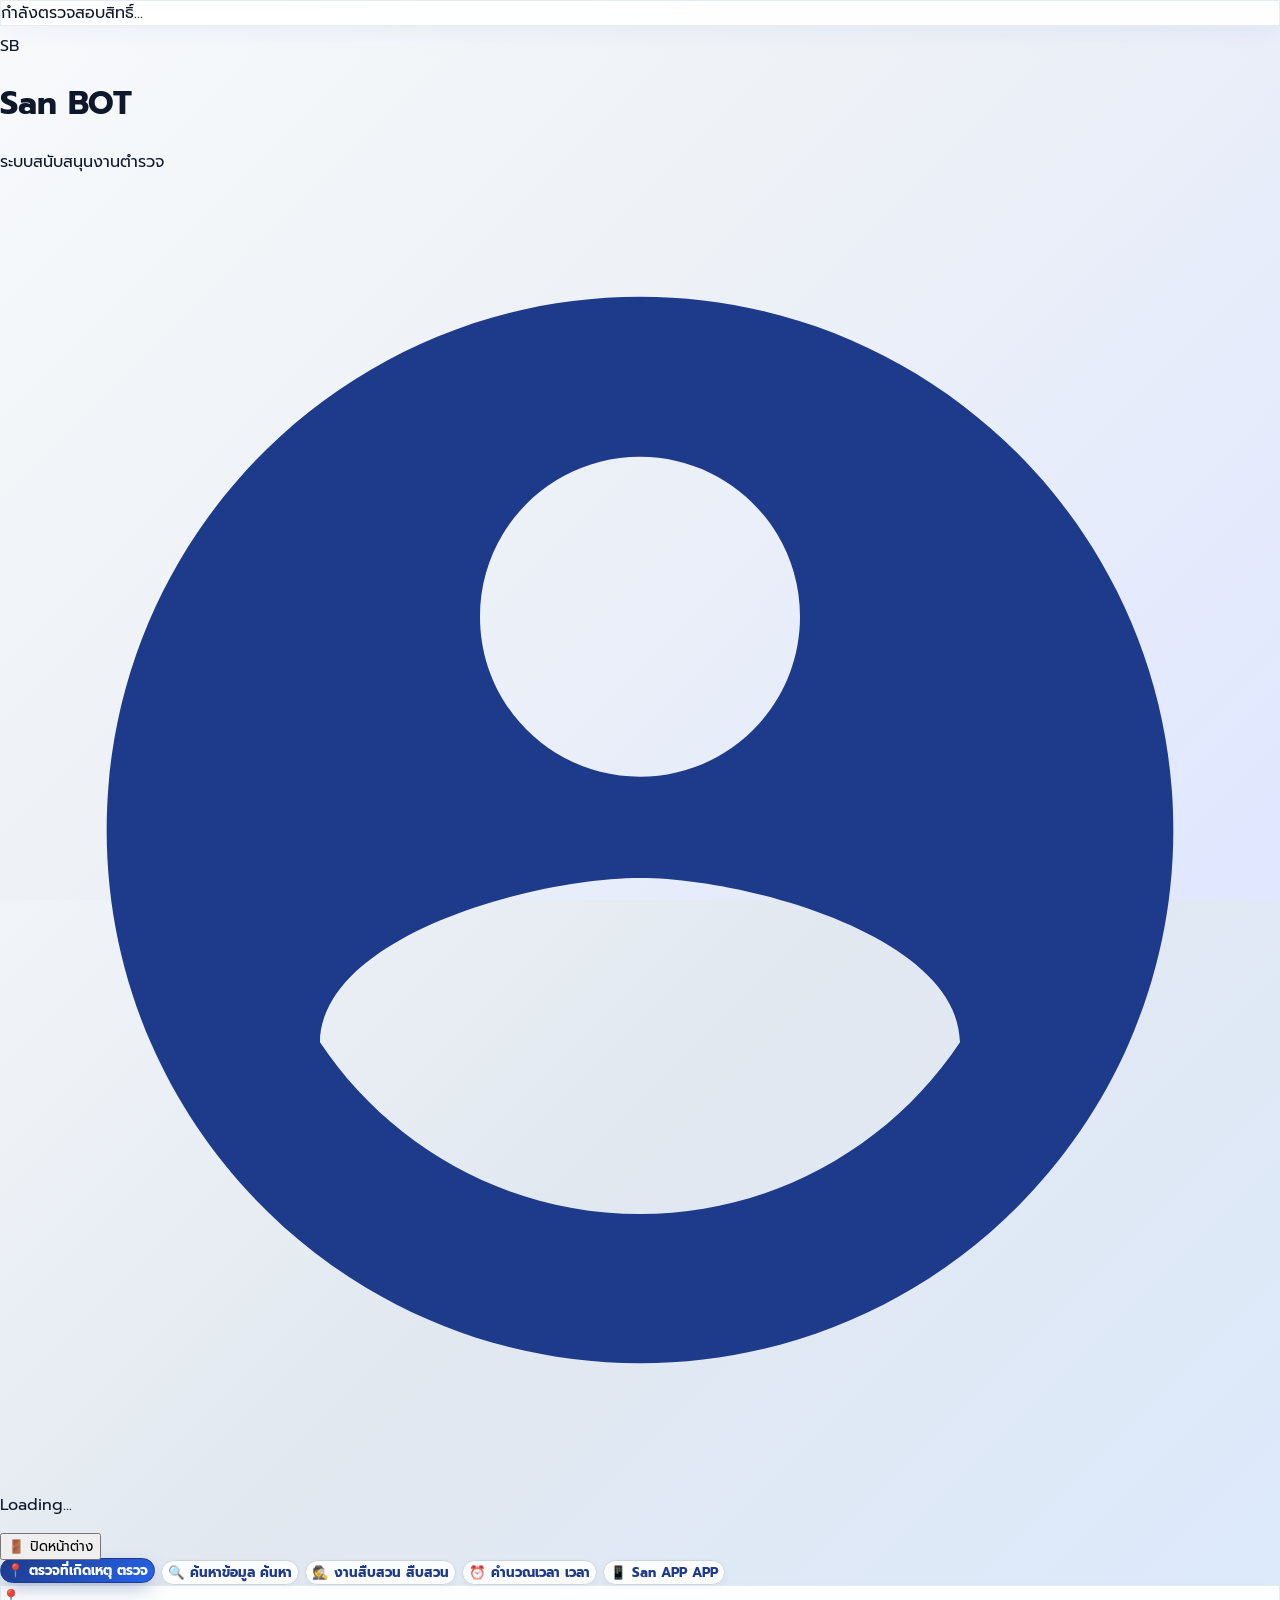
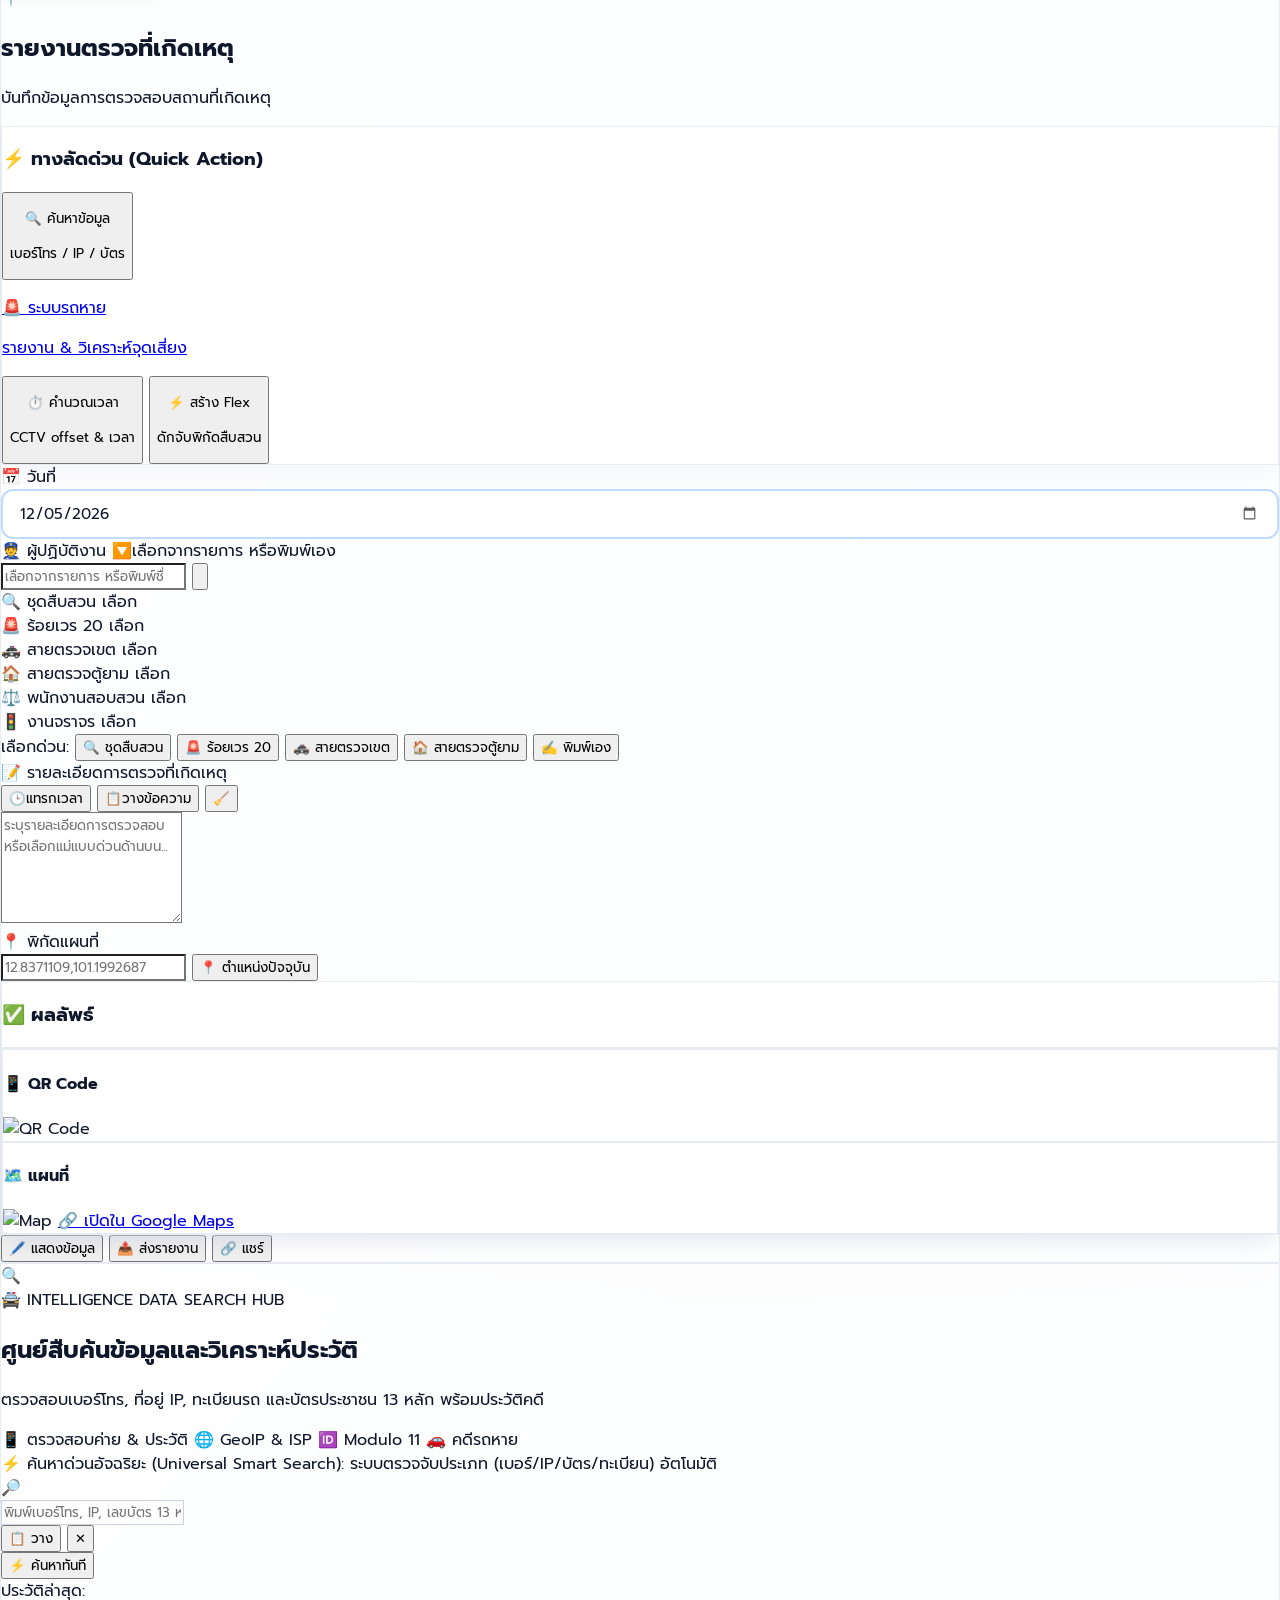
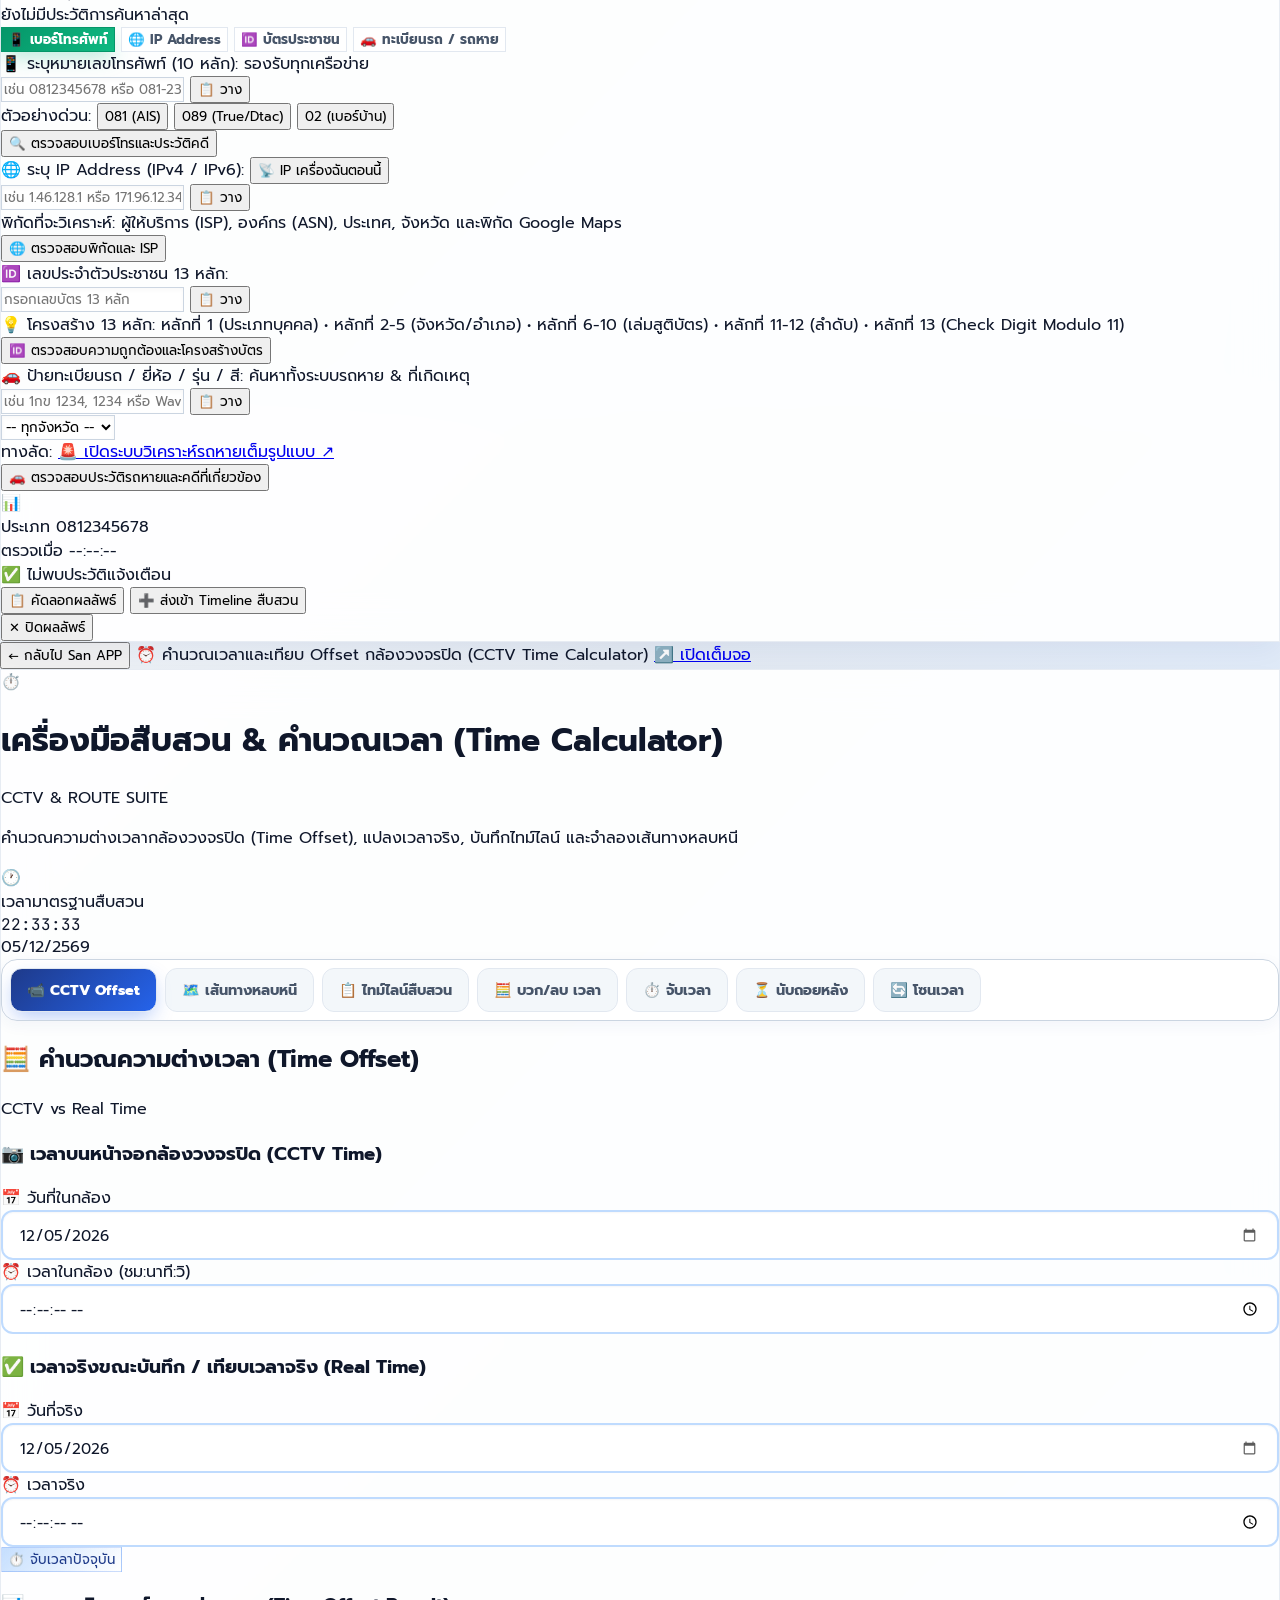
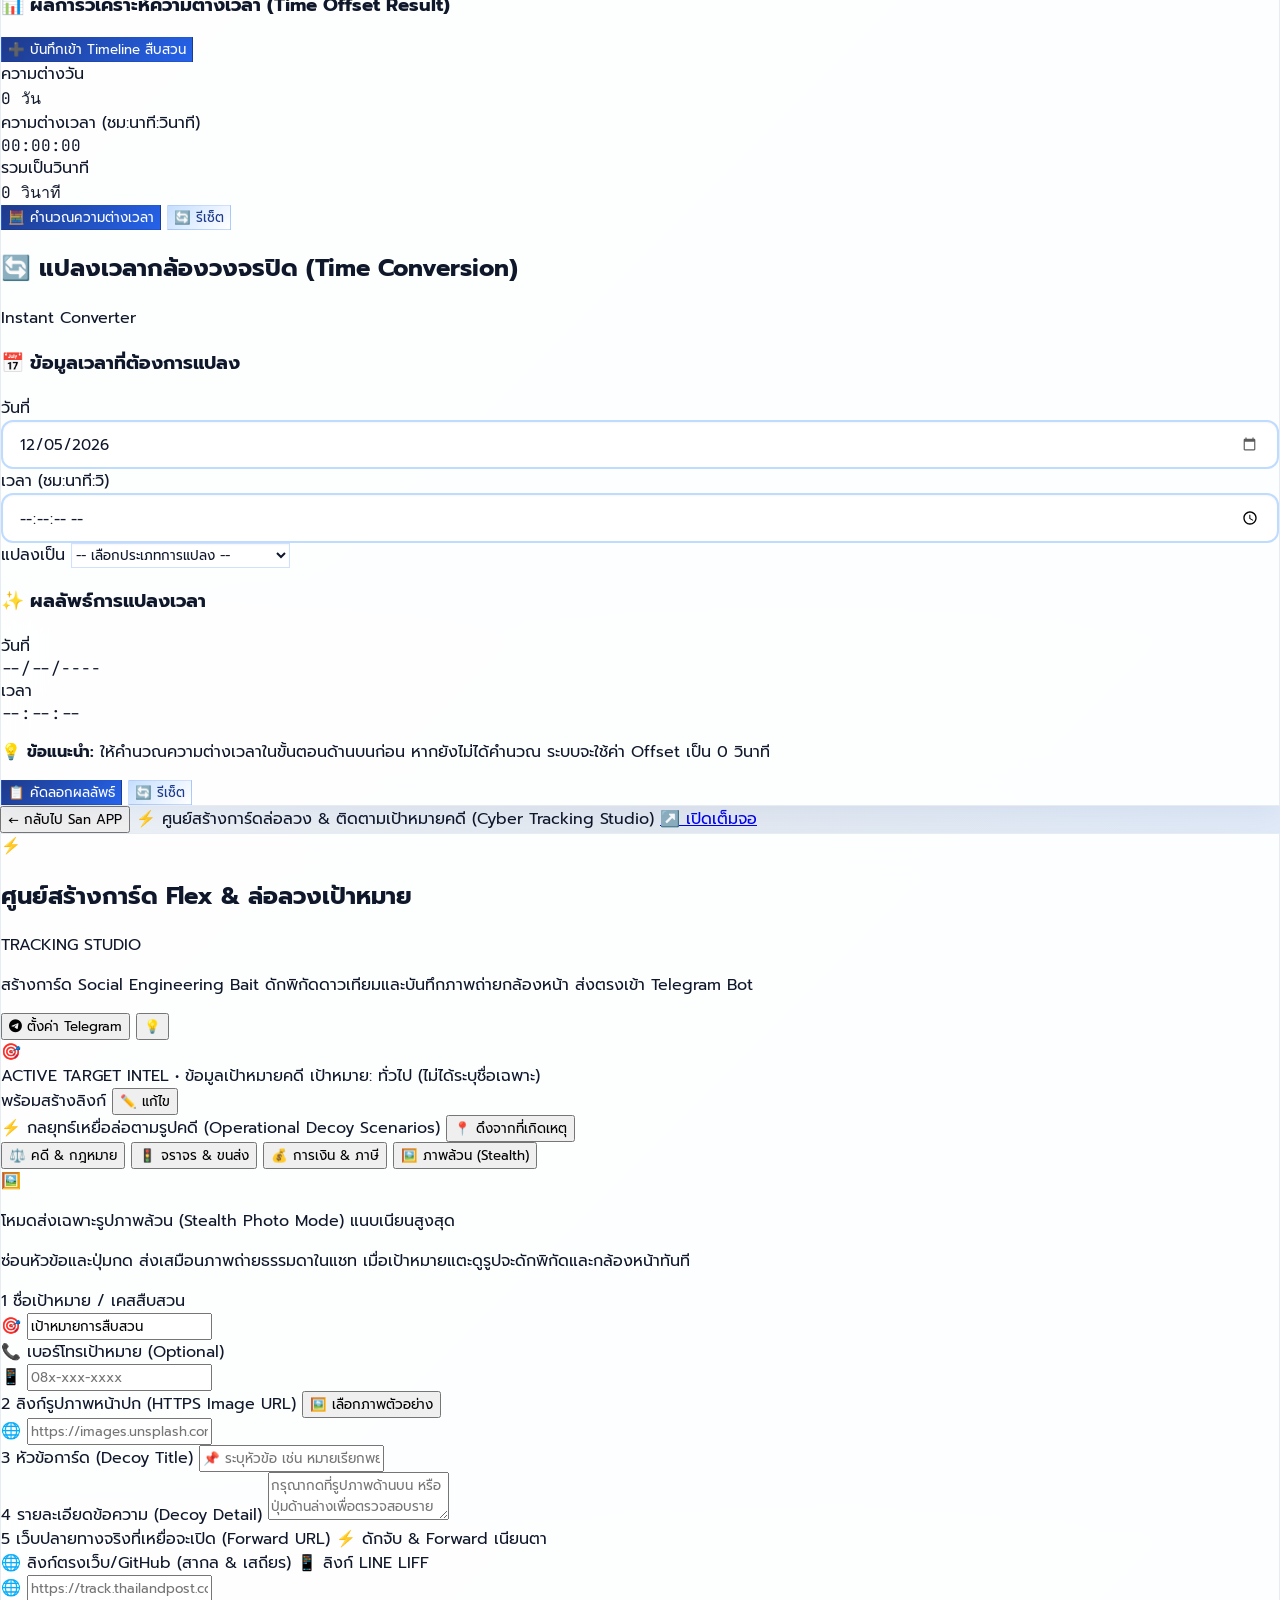
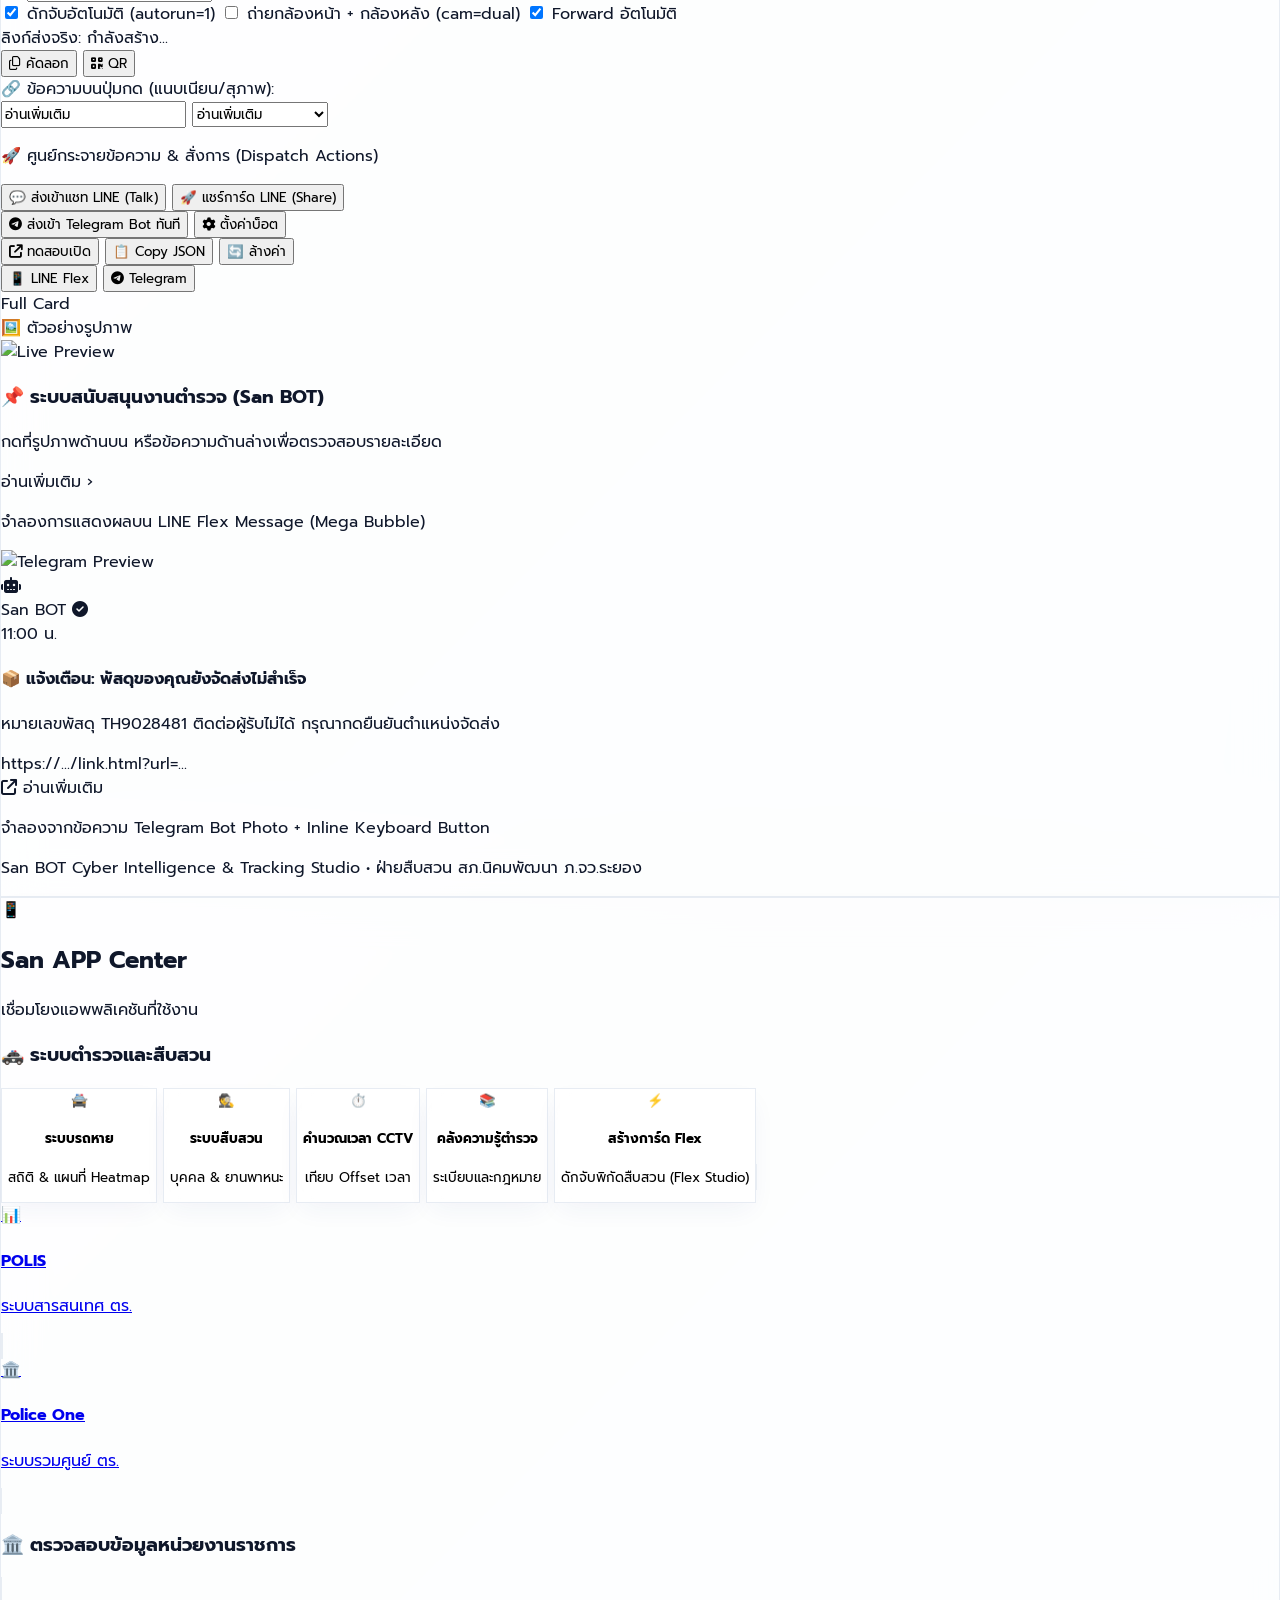
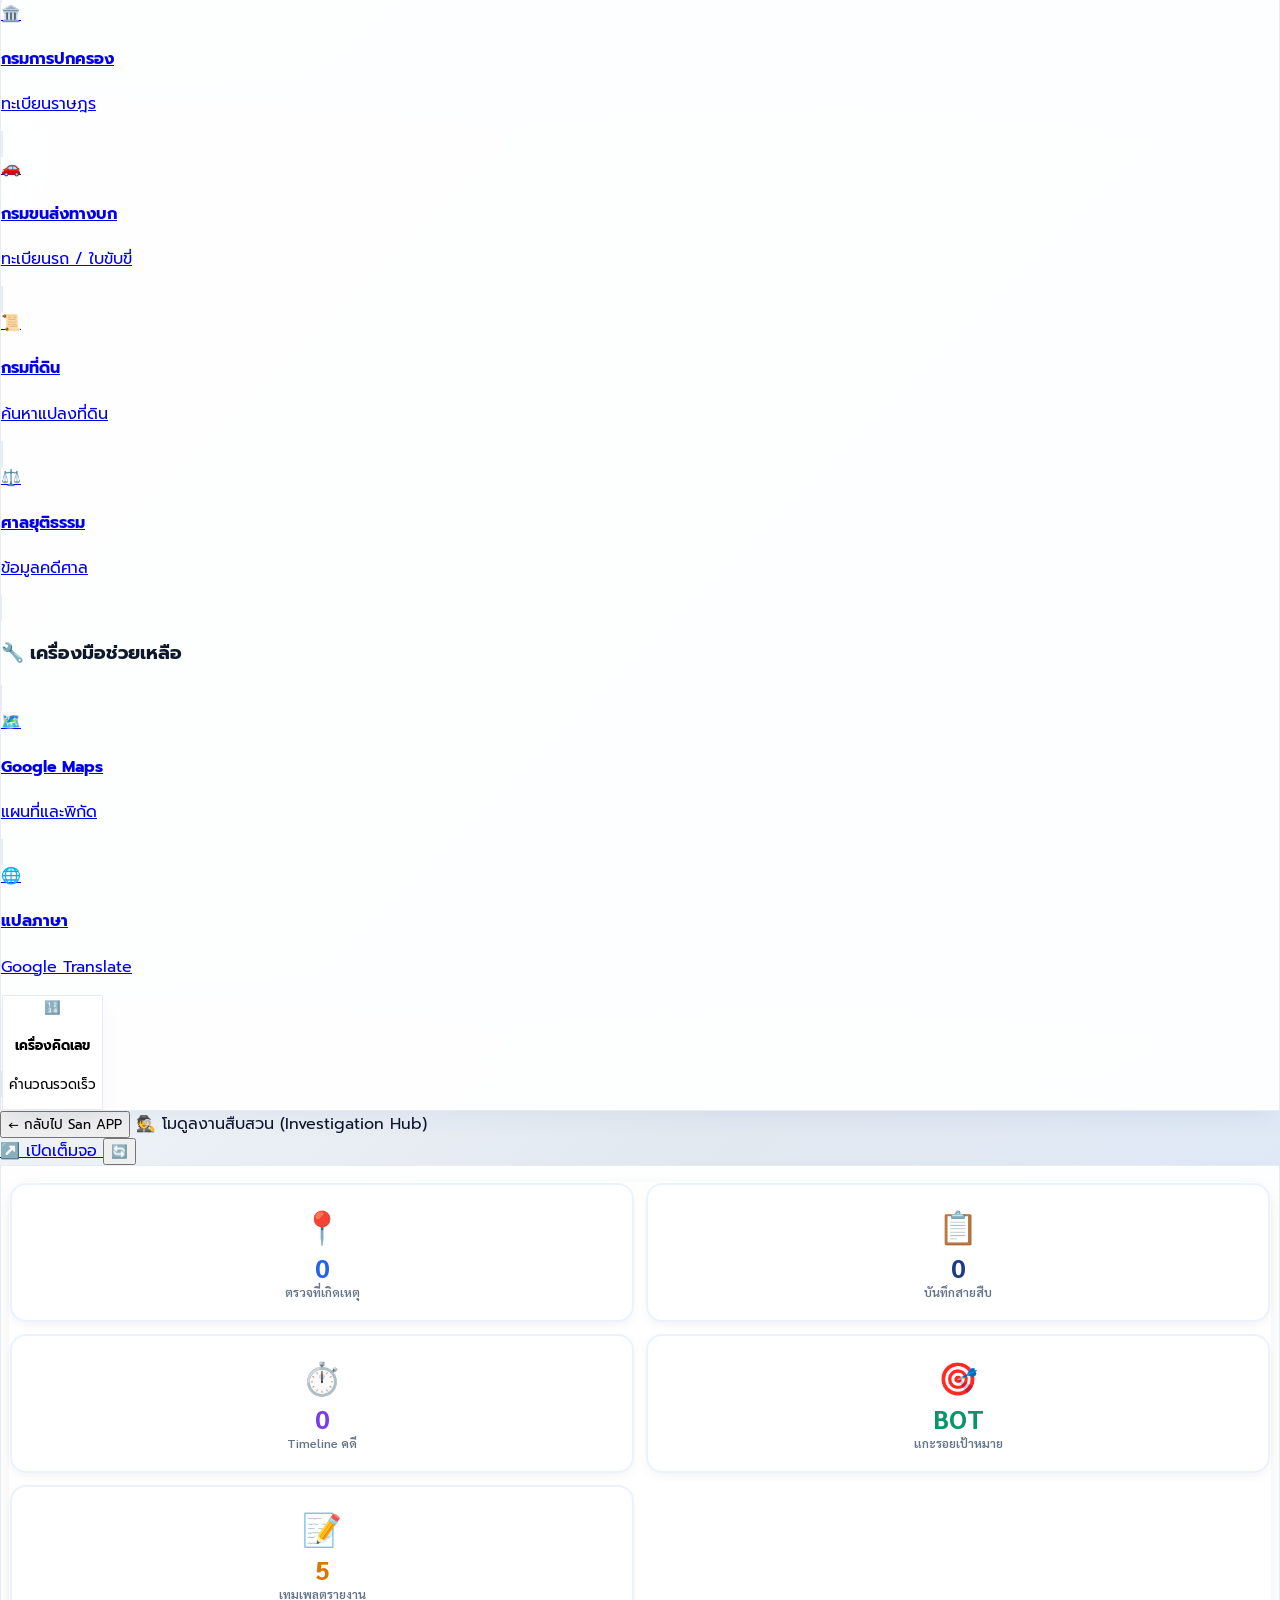
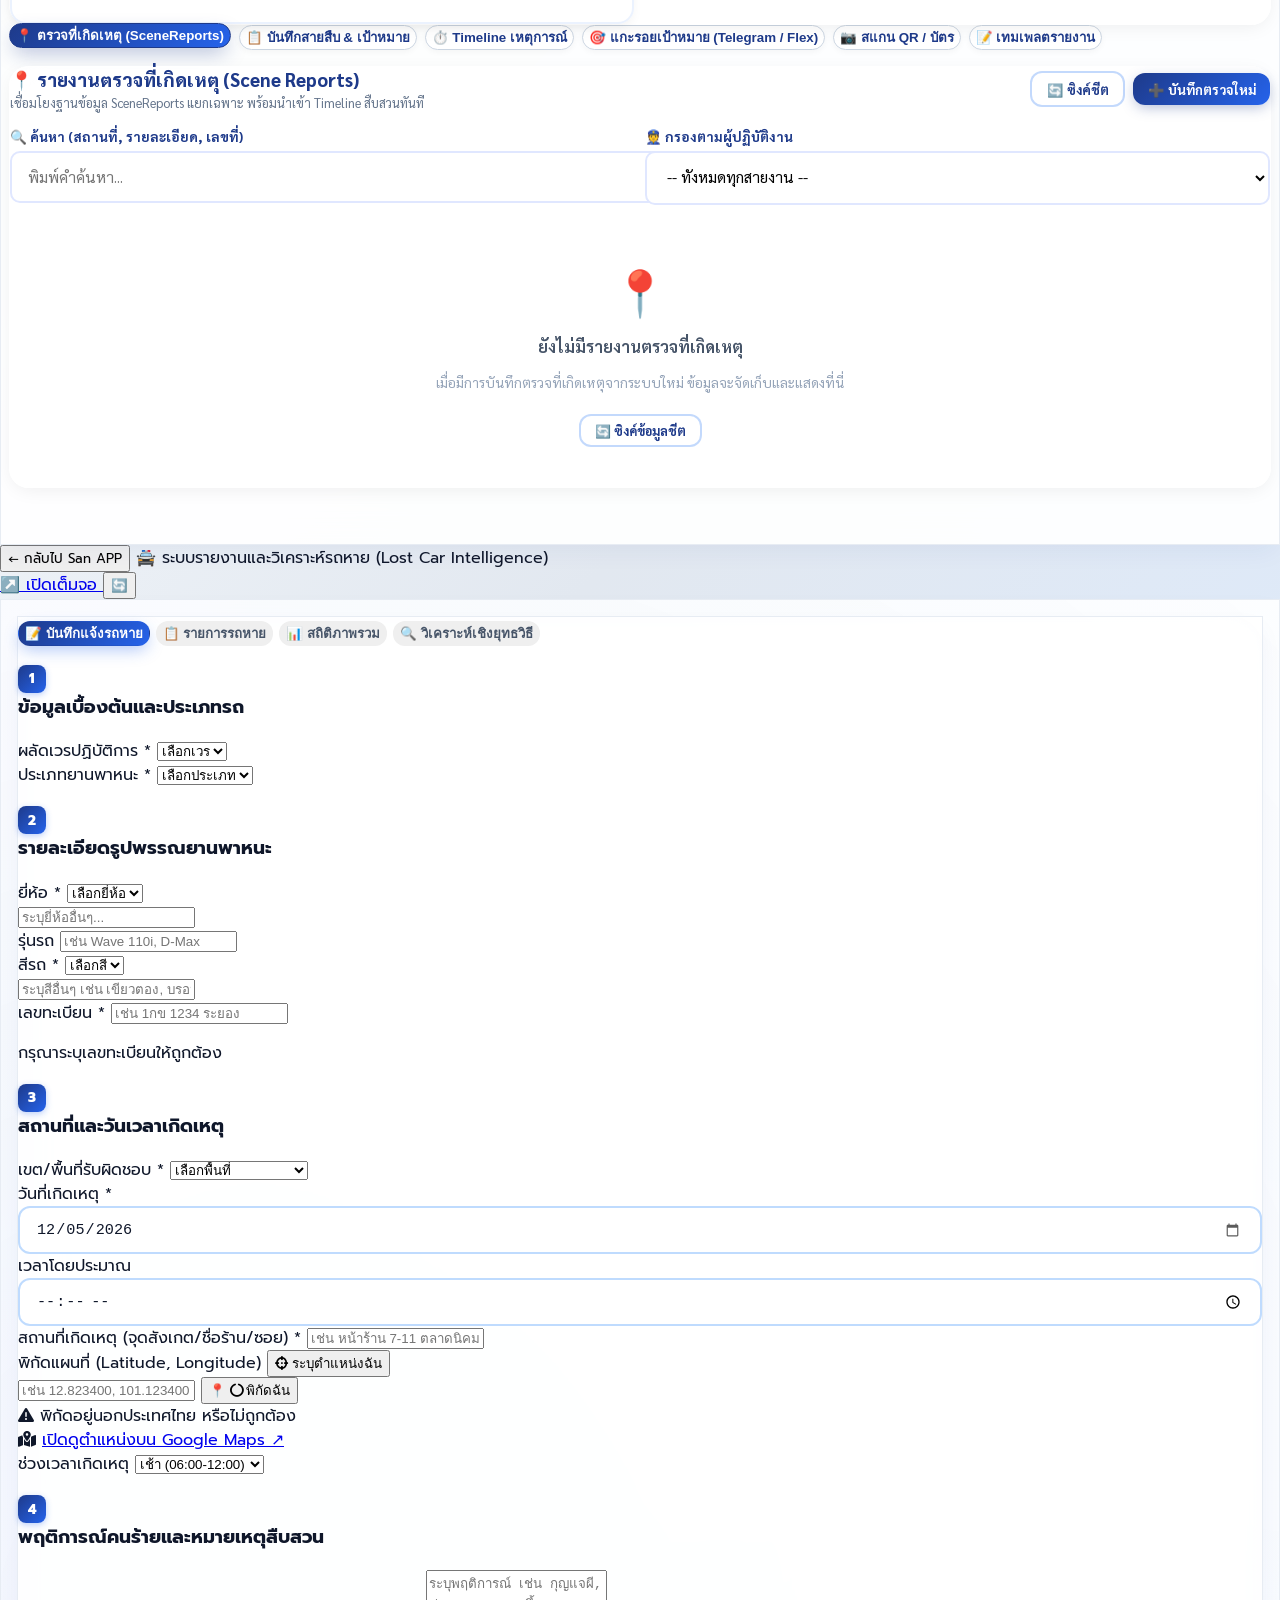
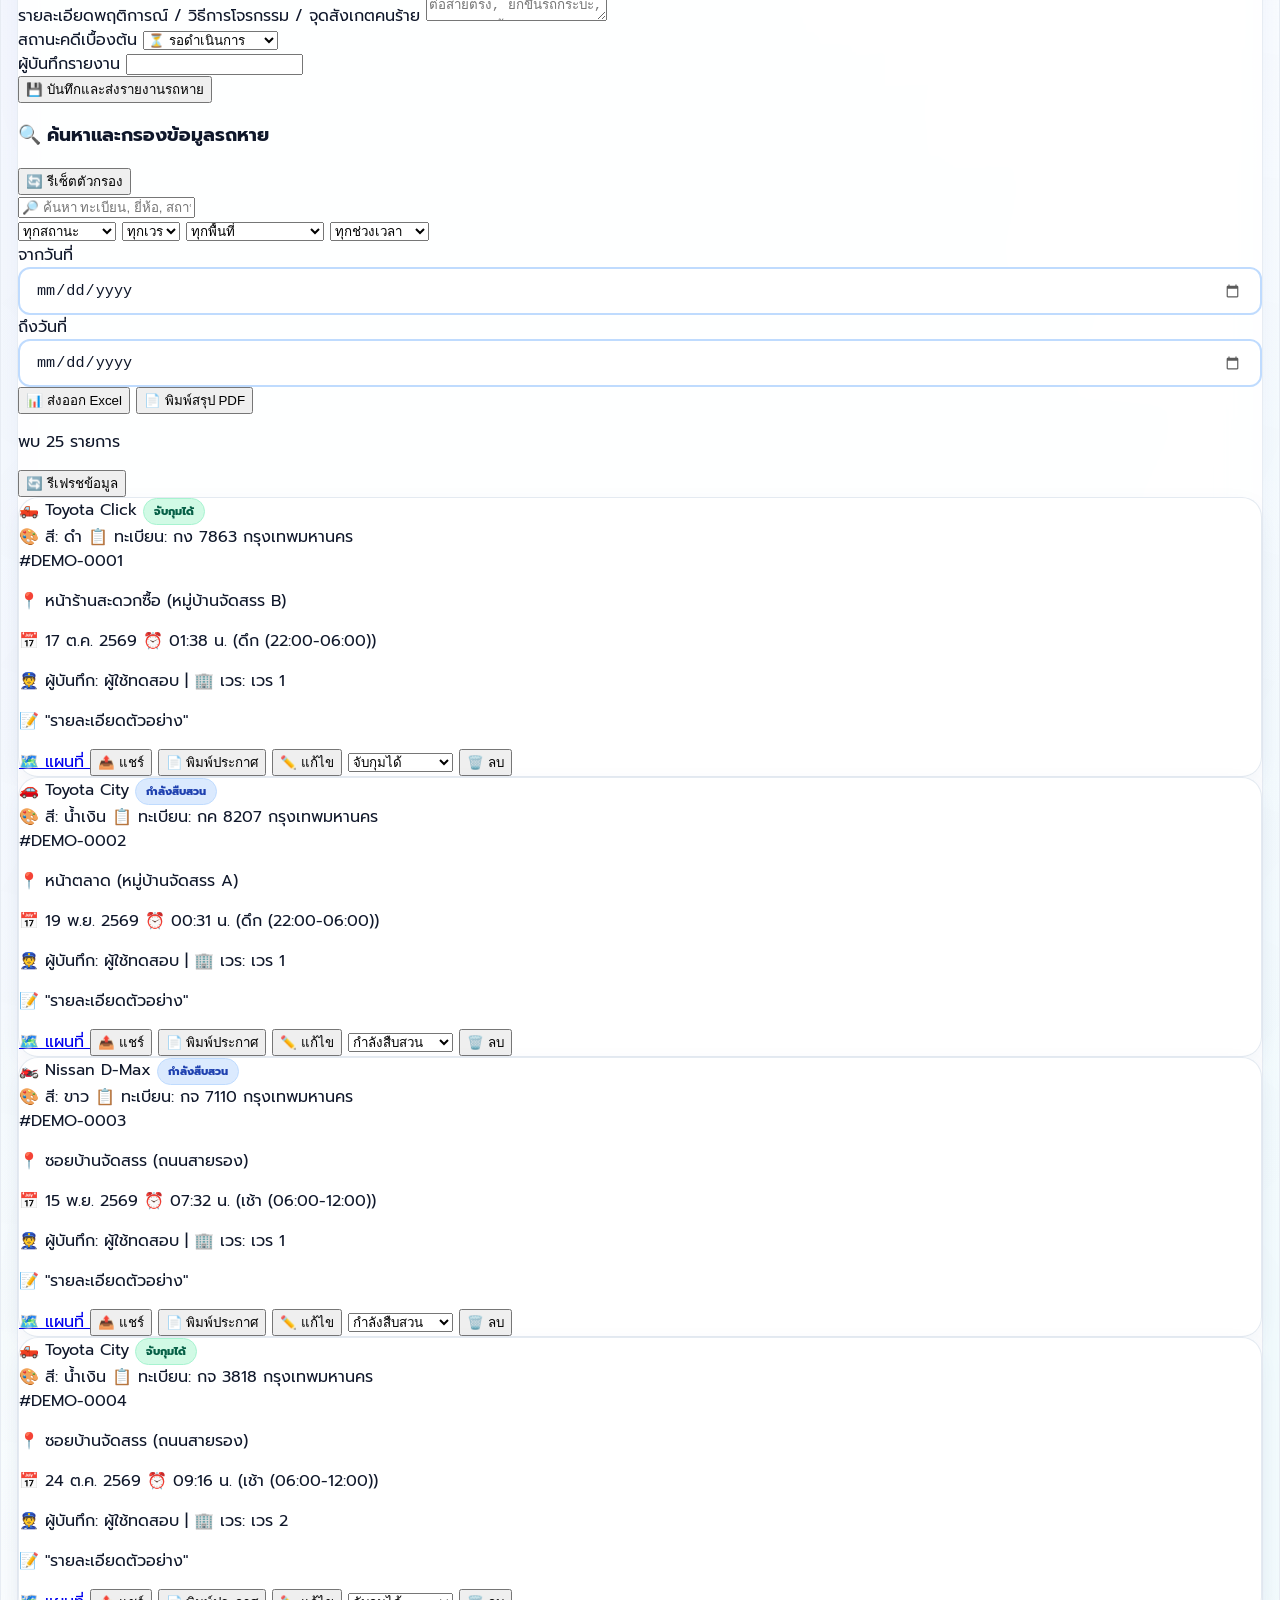
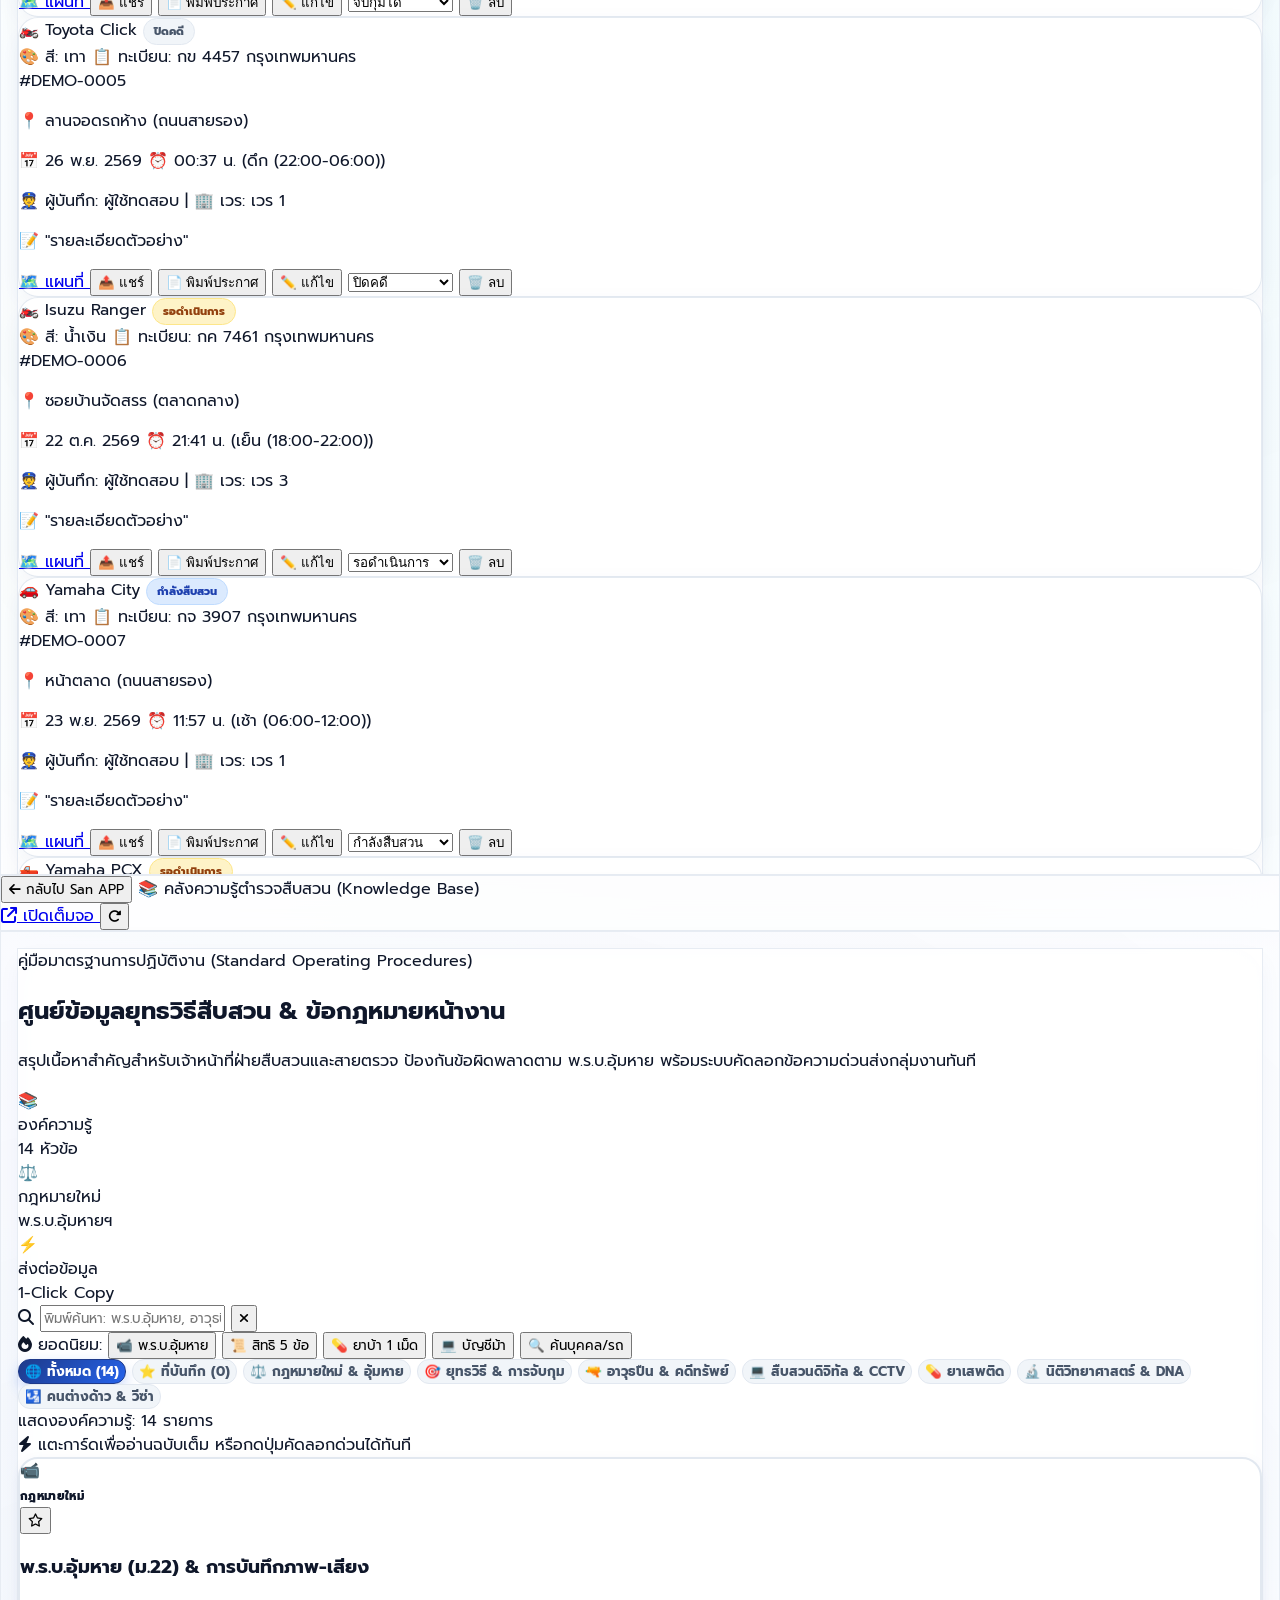
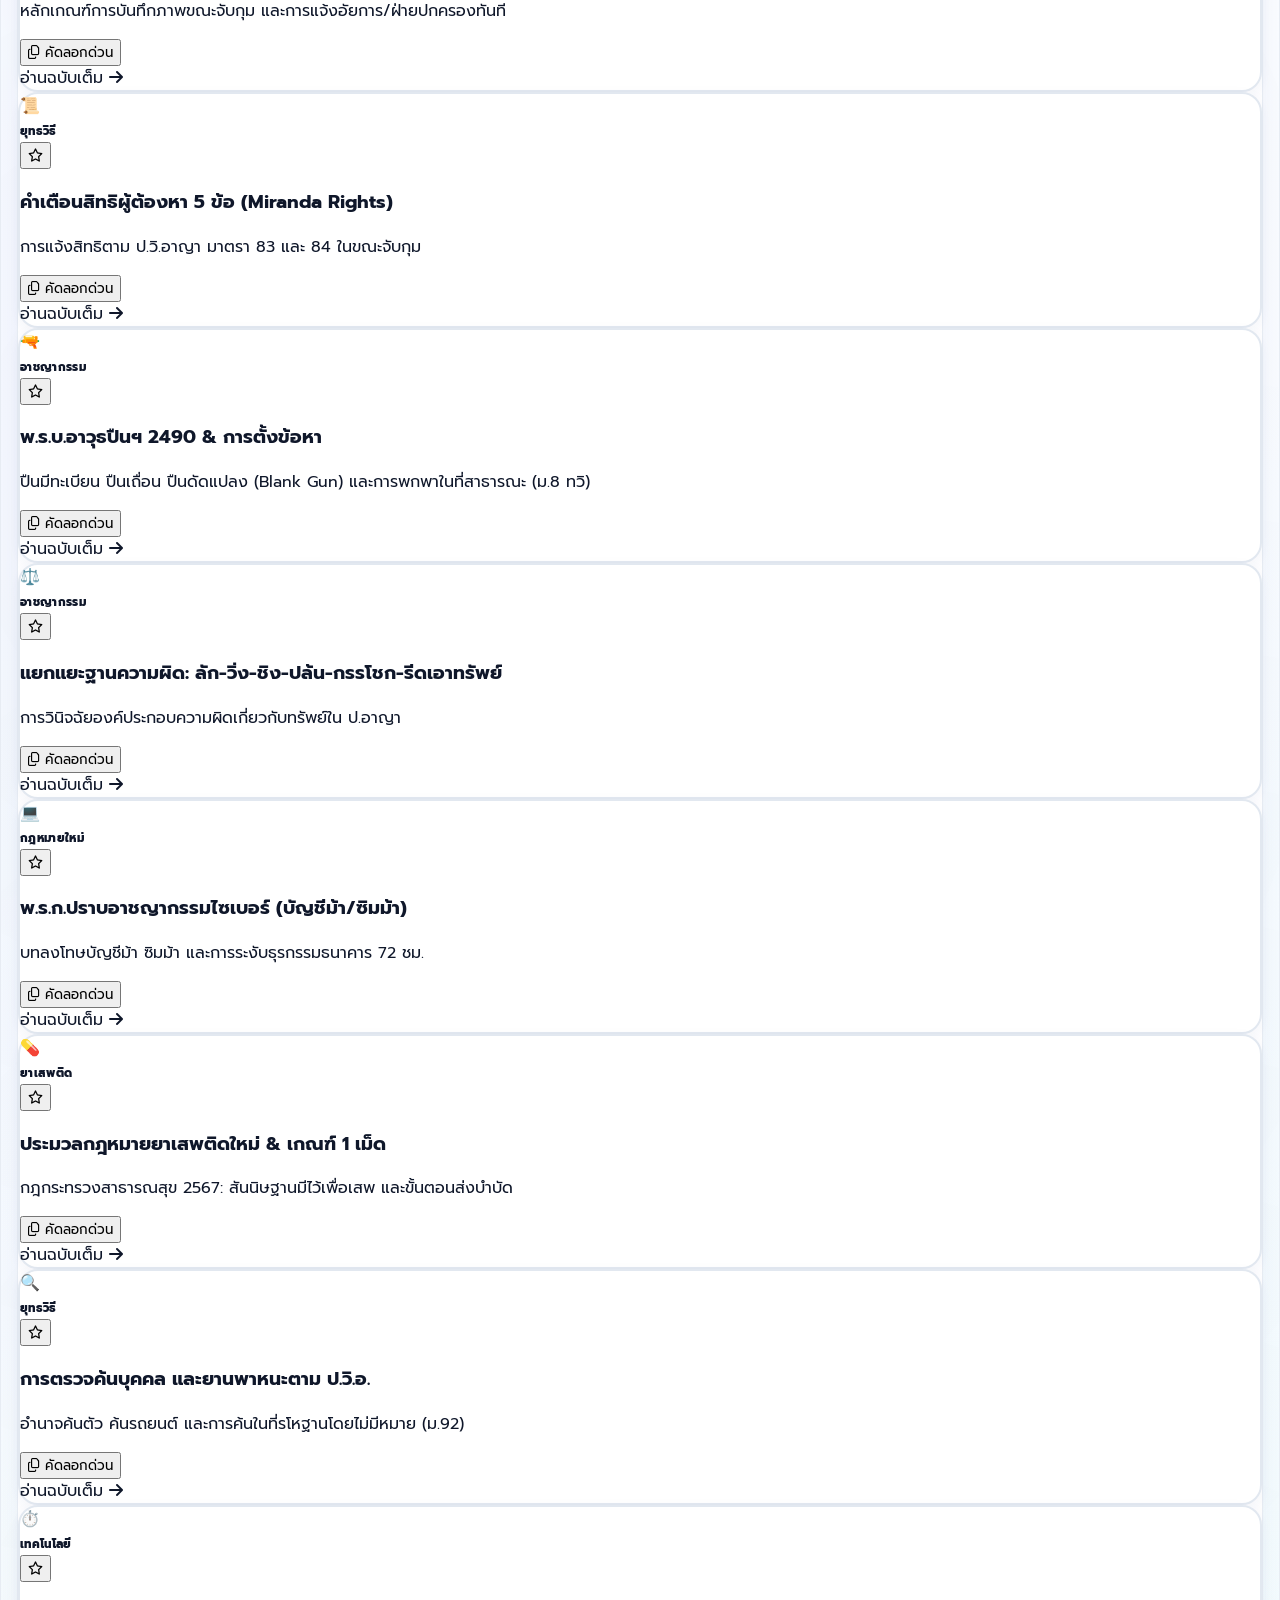
==== commit 54ffd44e: "Add files via upload" ====
--- a/index.html
+++ b/index.html
@@ -649,8 +649,8 @@
                             <div>
                                 <select id="sel-vehicle-province"
                                     class="search-input-modern w-full px-3 py-3.5 rounded-xl font-bold text-sm text-slate-700">
-                                    <option value="">-- ทุกจังหวัด --</option>
-                                    <option value="ระยอง" selected>ระยอง</option>
+                                    <option value="" selected>-- ทุกจังหวัด --</option>
+                                    <option value="ระยอง">ระยอง</option>
                                     <option value="ชลบุรี">ชลบุรี</option>
                                     <option value="จันทบุรี">จันทบุรี</option>
                                     <option value="กรุงเทพมหานคร">กรุงเทพมหานคร</option>
@@ -694,8 +694,11 @@
                         </div>
                     </div>
 
-                    <!-- Key-Value Info Grid -->
-                    <div id="res-details-grid" class="grid grid-cols-1 sm:grid-cols-2 md:grid-cols-3 gap-3">
+                    <!-- Main Dynamic Result Card Container -->
+                    <div id="result-card-body" class="space-y-3"></div>
+
+                    <!-- Key-Value Info Grid (Legacy / Supplemental) -->
+                    <div id="res-details-grid" class="hidden grid grid-cols-1 sm:grid-cols-2 md:grid-cols-3 gap-3">
                         <!-- Dynamic items will be injected here -->
                     </div>
 
@@ -1081,6 +1084,7 @@
                 <iframe id="investigation-frame" src="investigation.html"
                     class="w-full min-h-[85vh] border-0 rounded-3xl"
                     style="width:100%; min-height:85vh; border:none; display:block;"
+                    allow="geolocation; camera; clipboard-read; clipboard-write"
                     onload="adjustInvestigationFrameHeight(this)">
                 </iframe>
             </div>
@@ -1140,6 +1144,7 @@
                 <iframe id="lostcar-frame" src="lostcar.html"
                     class="w-full min-h-[85vh] border-0 rounded-3xl"
                     style="width:100%; min-height:85vh; border:none; display:block;"
+                    allow="geolocation; camera; clipboard-read; clipboard-write"
                     onload="adjustLostcarFrameHeight(this)">
                 </iframe>
             </div>
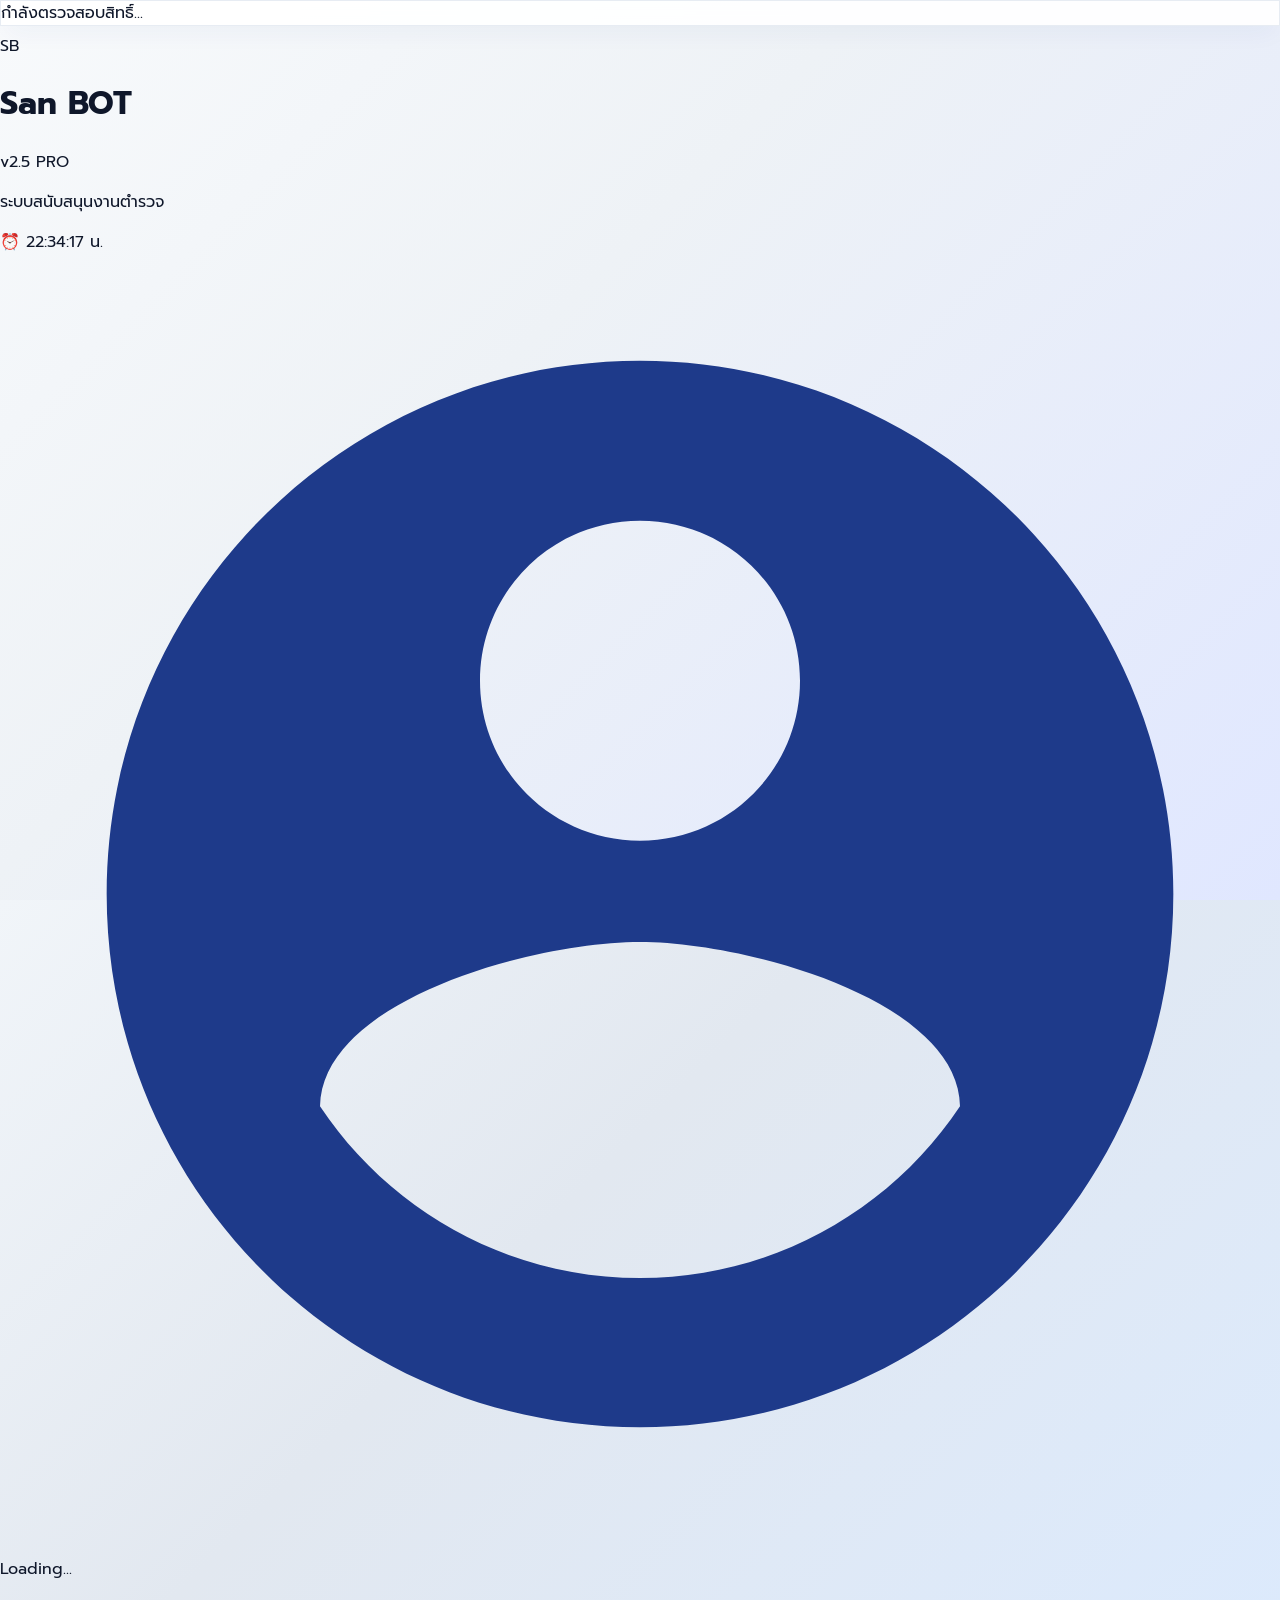
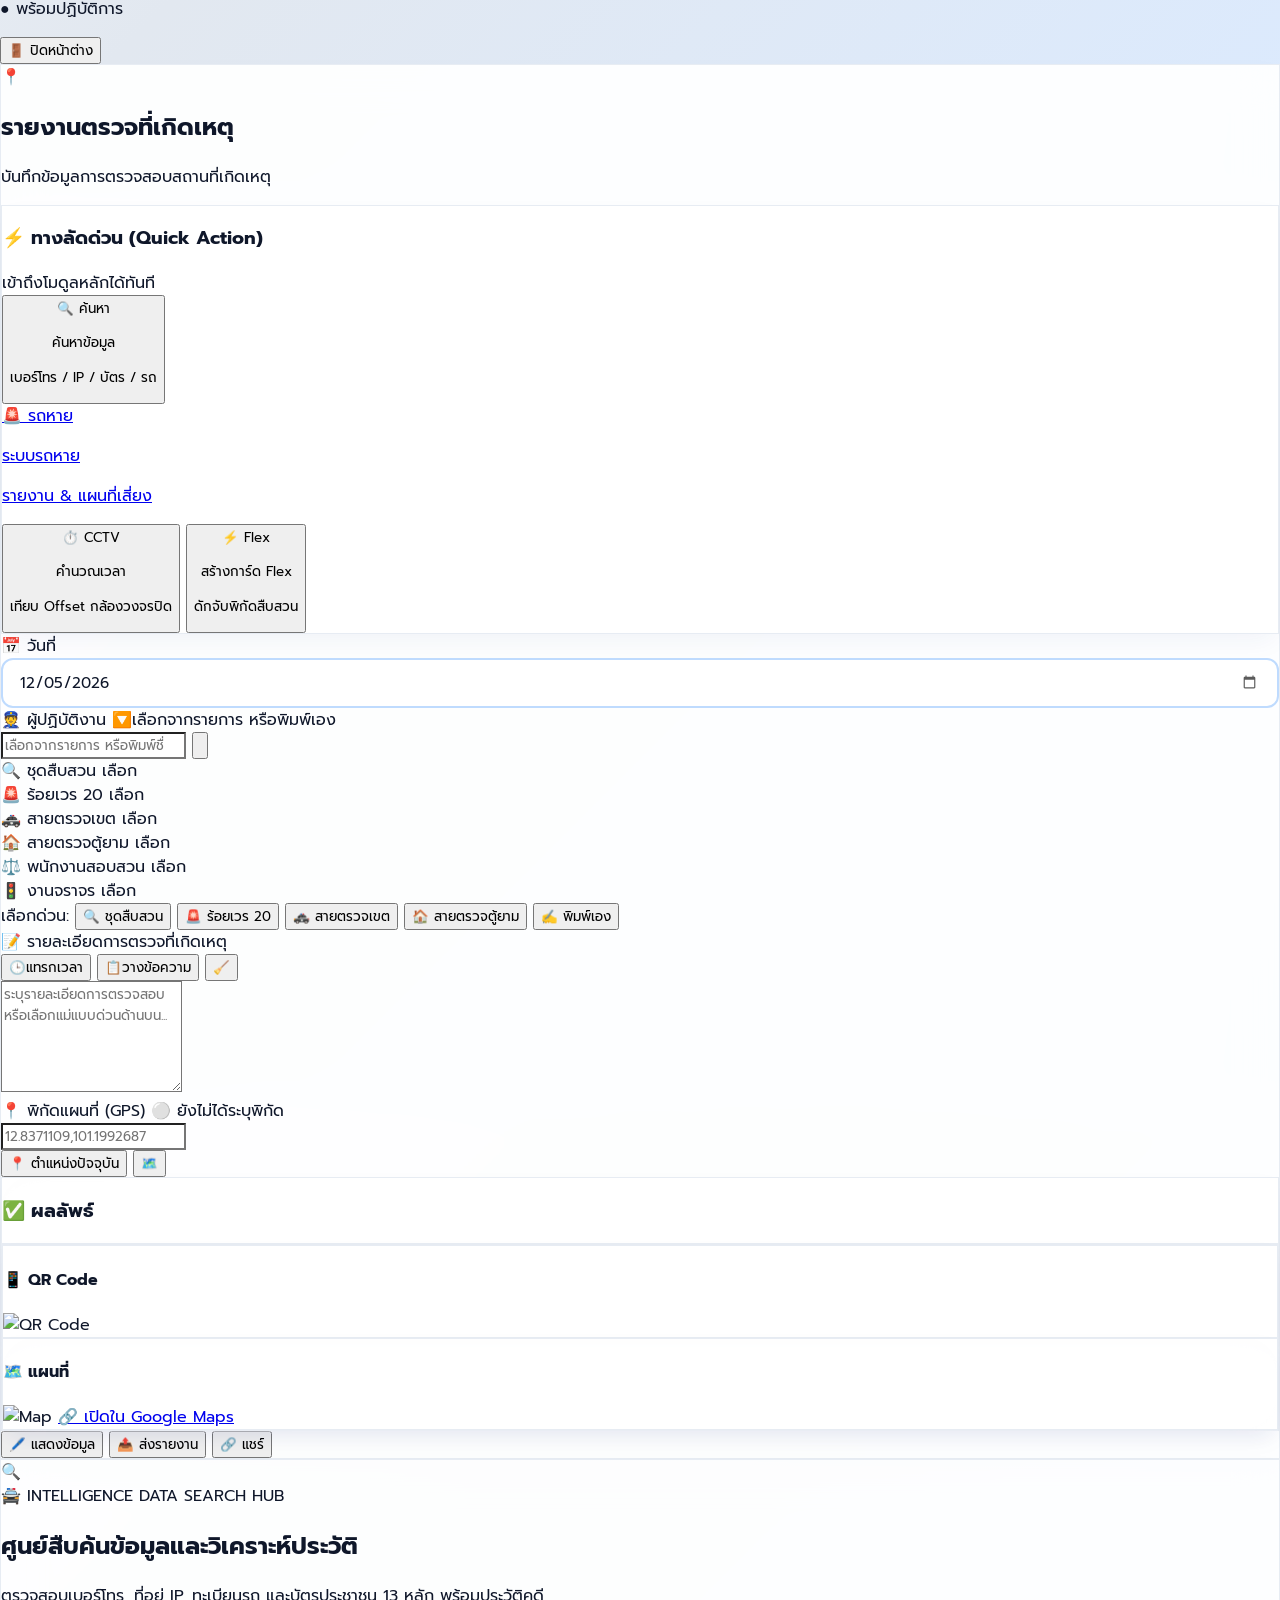
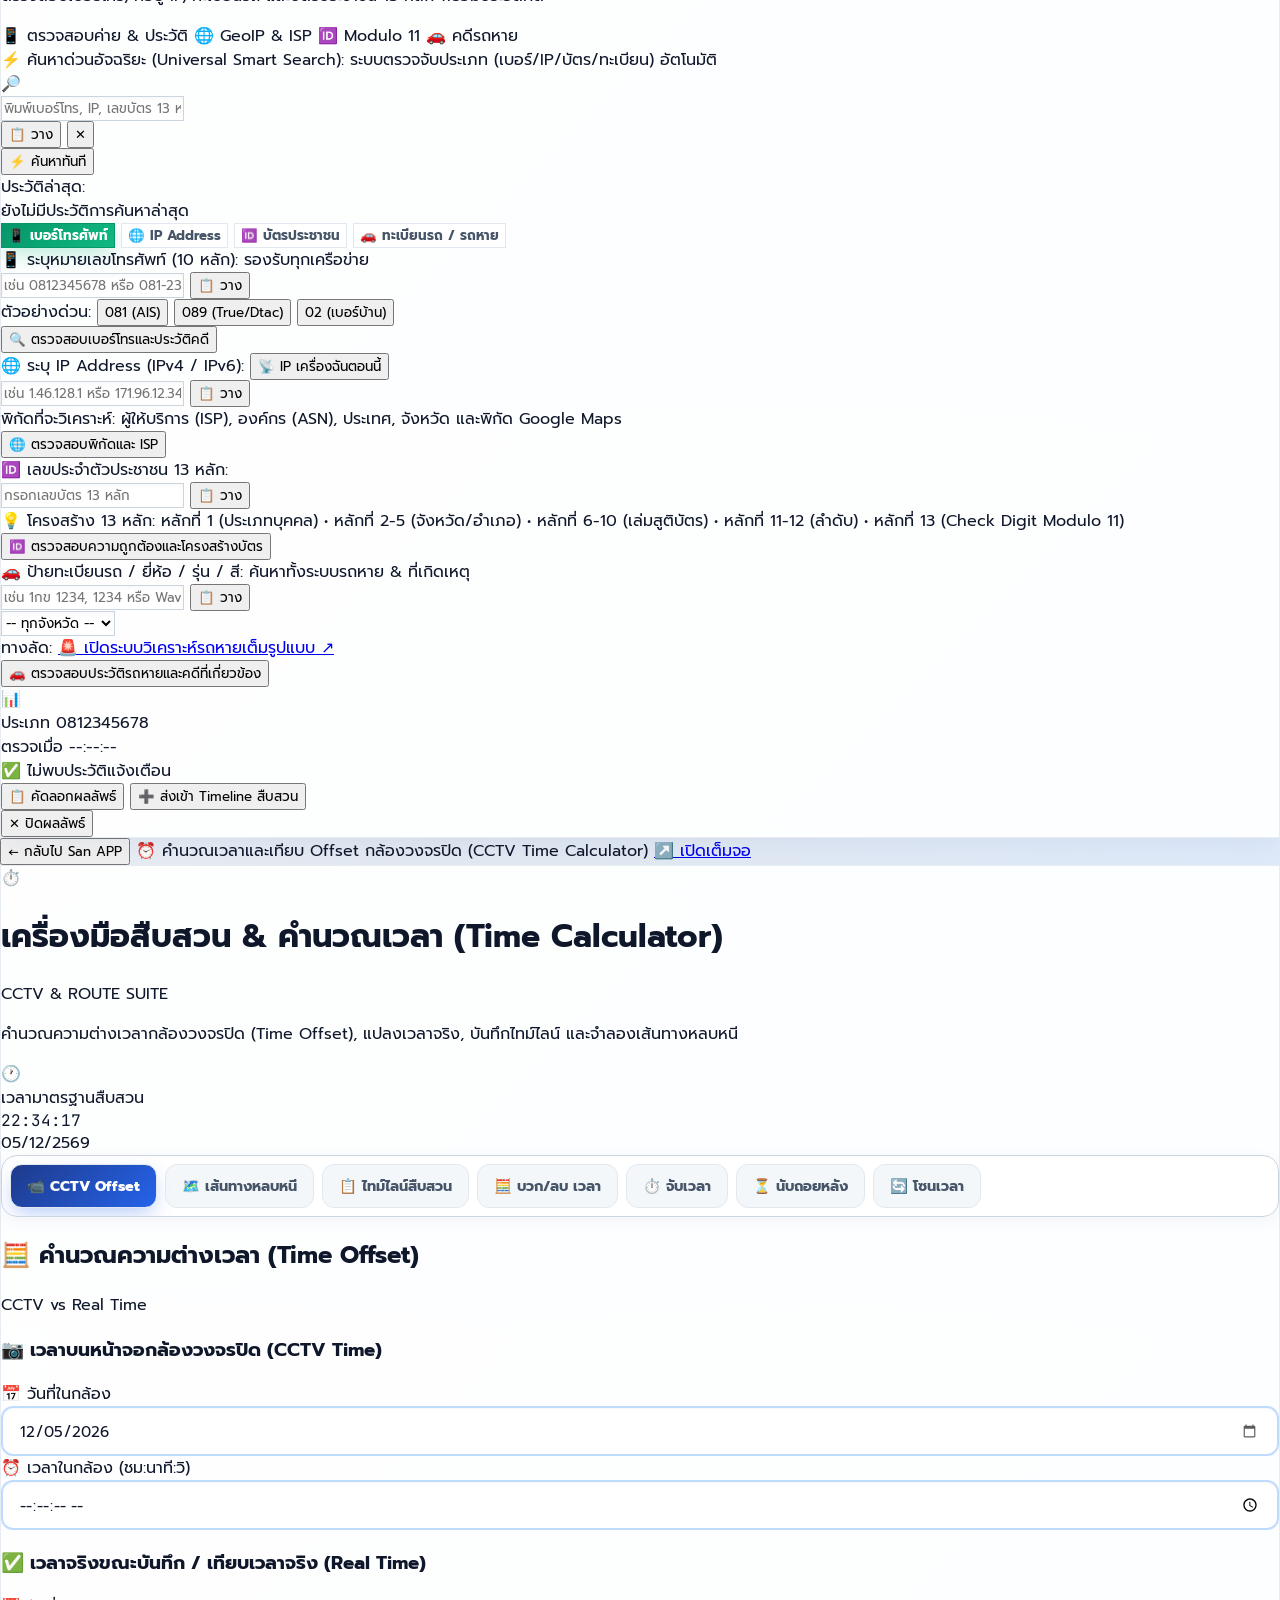
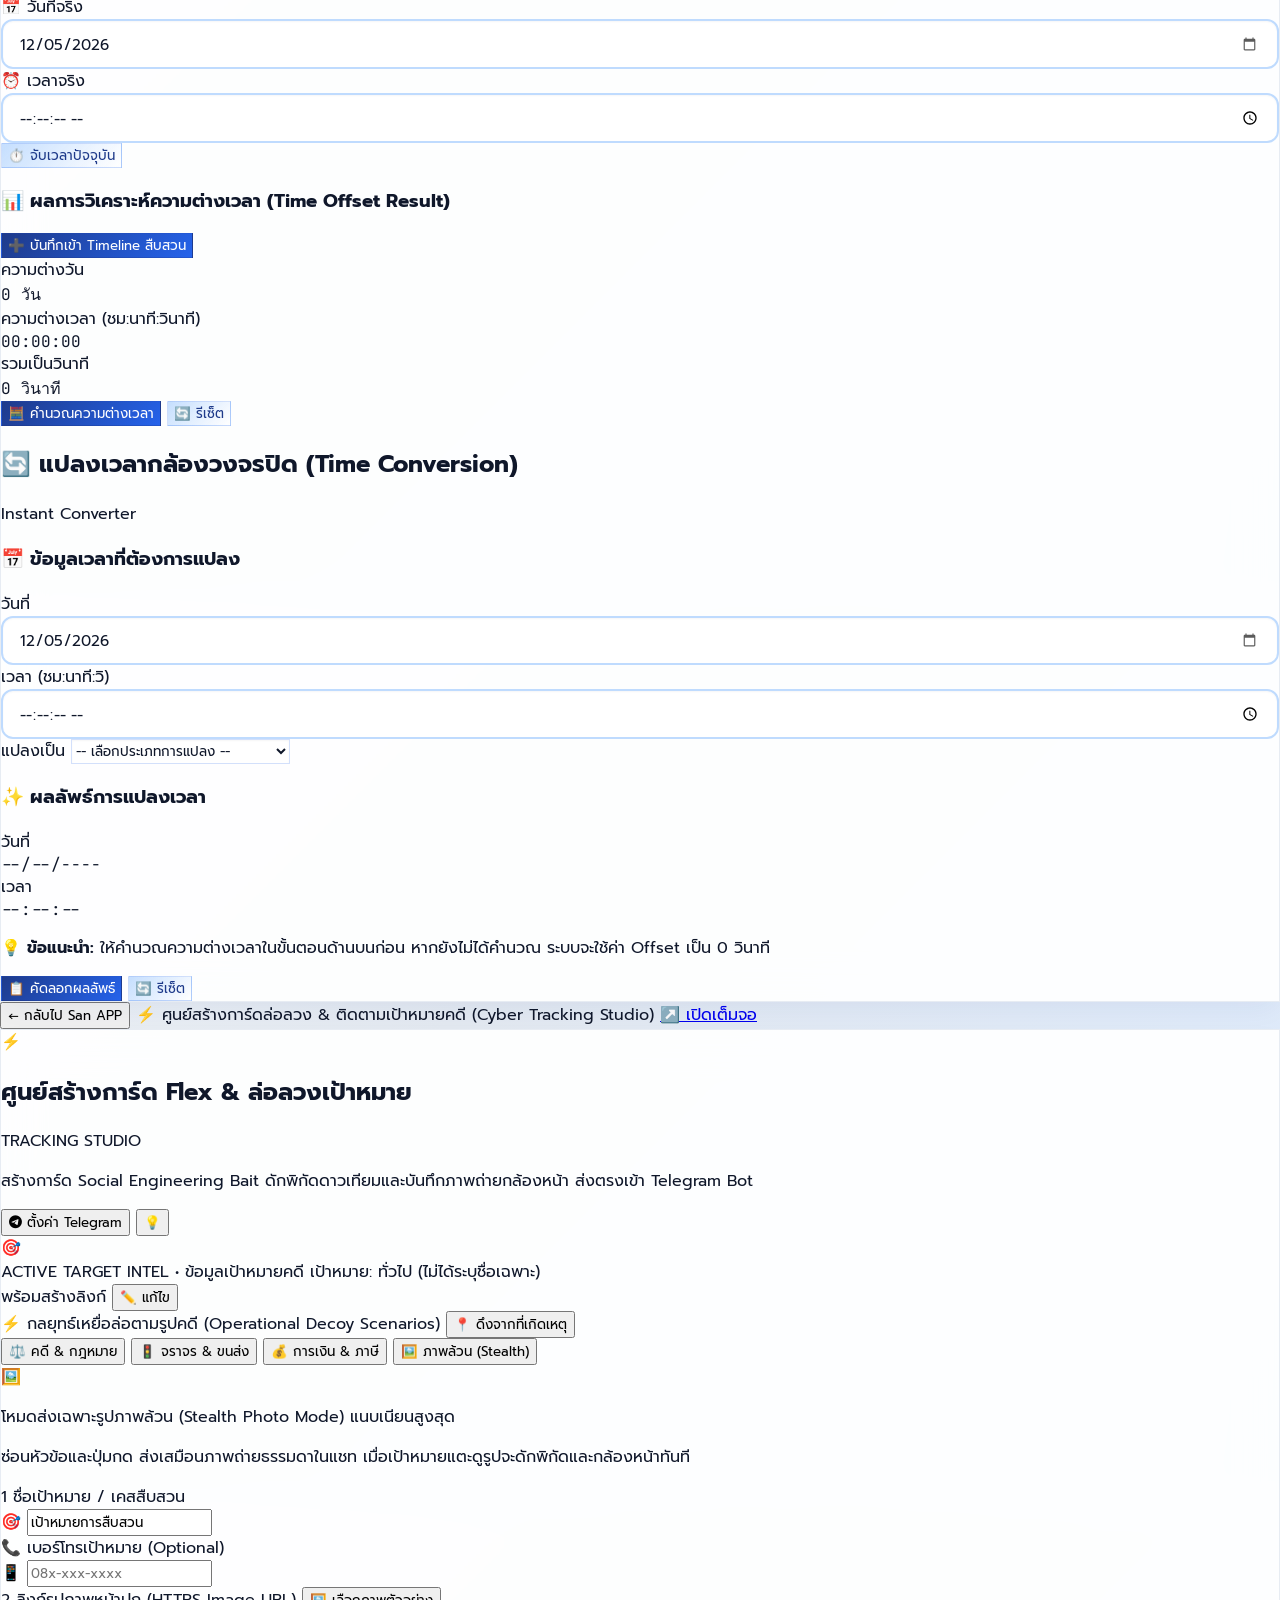
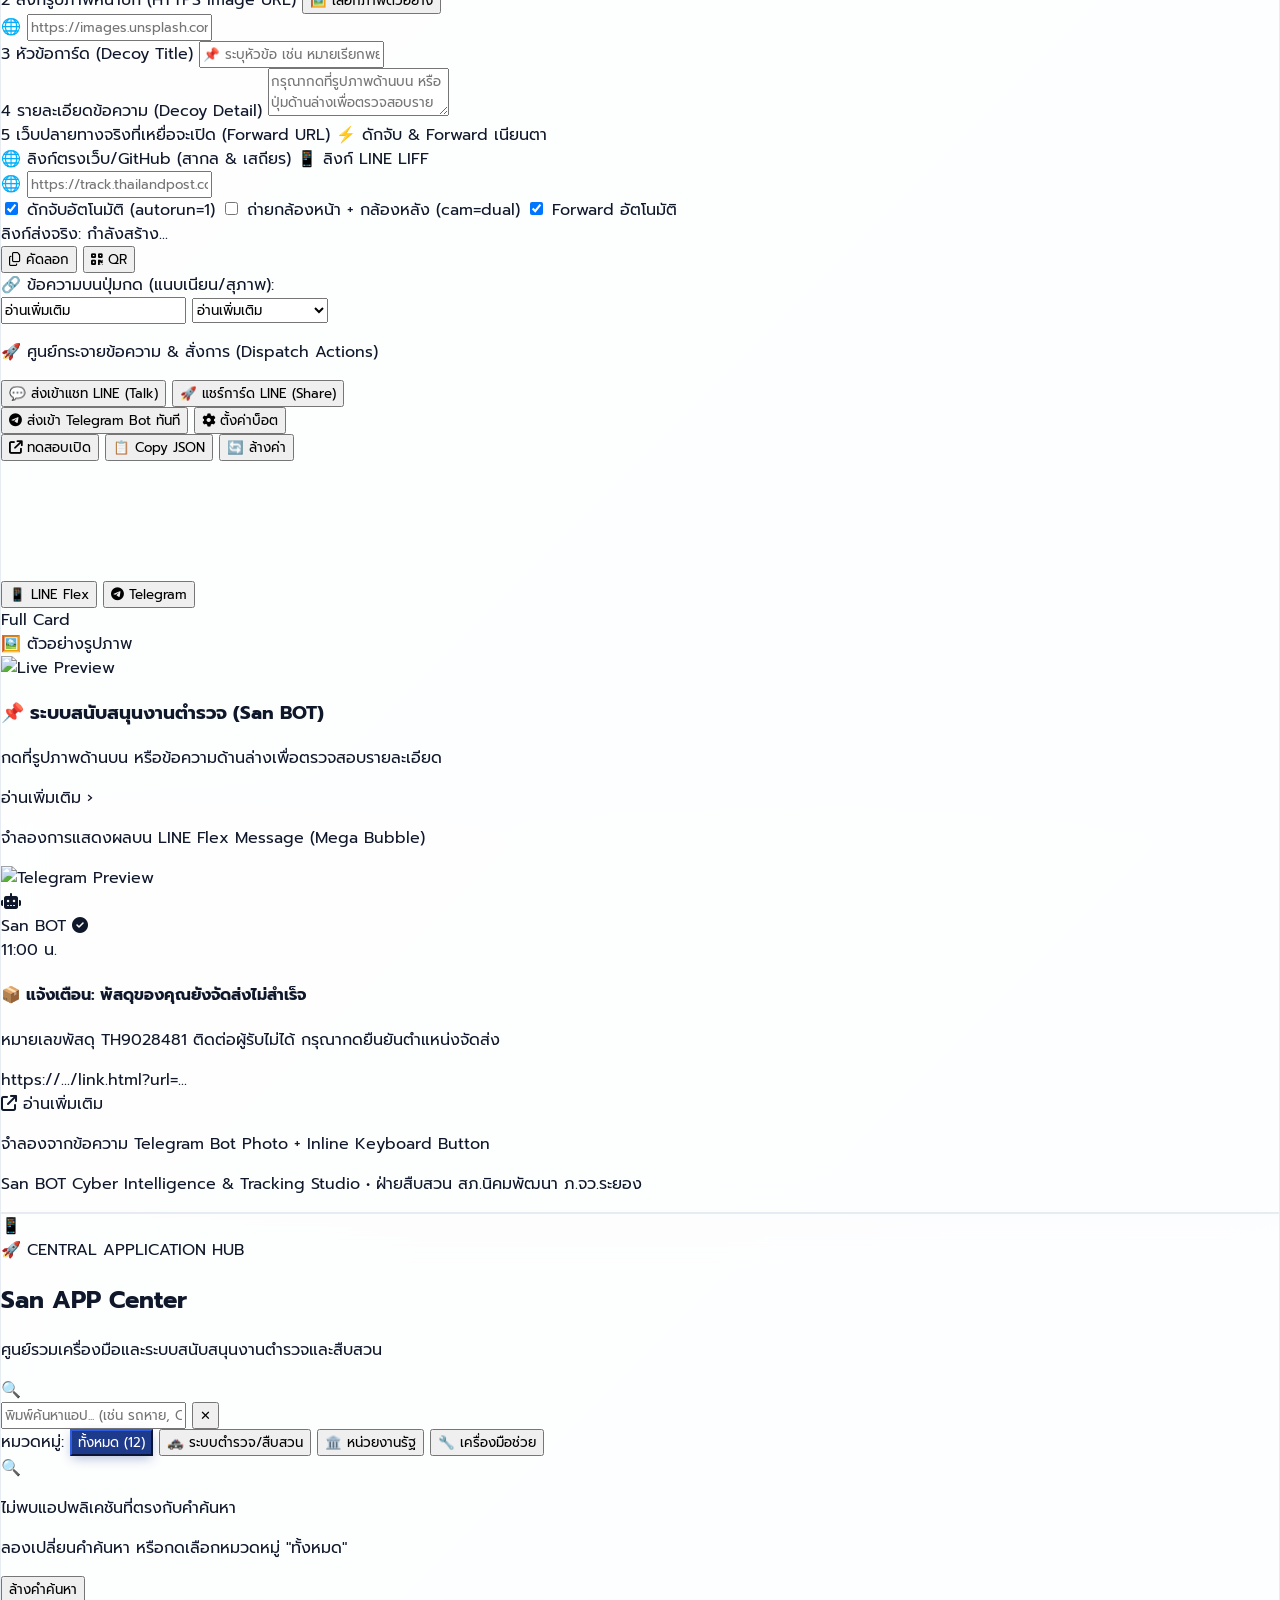
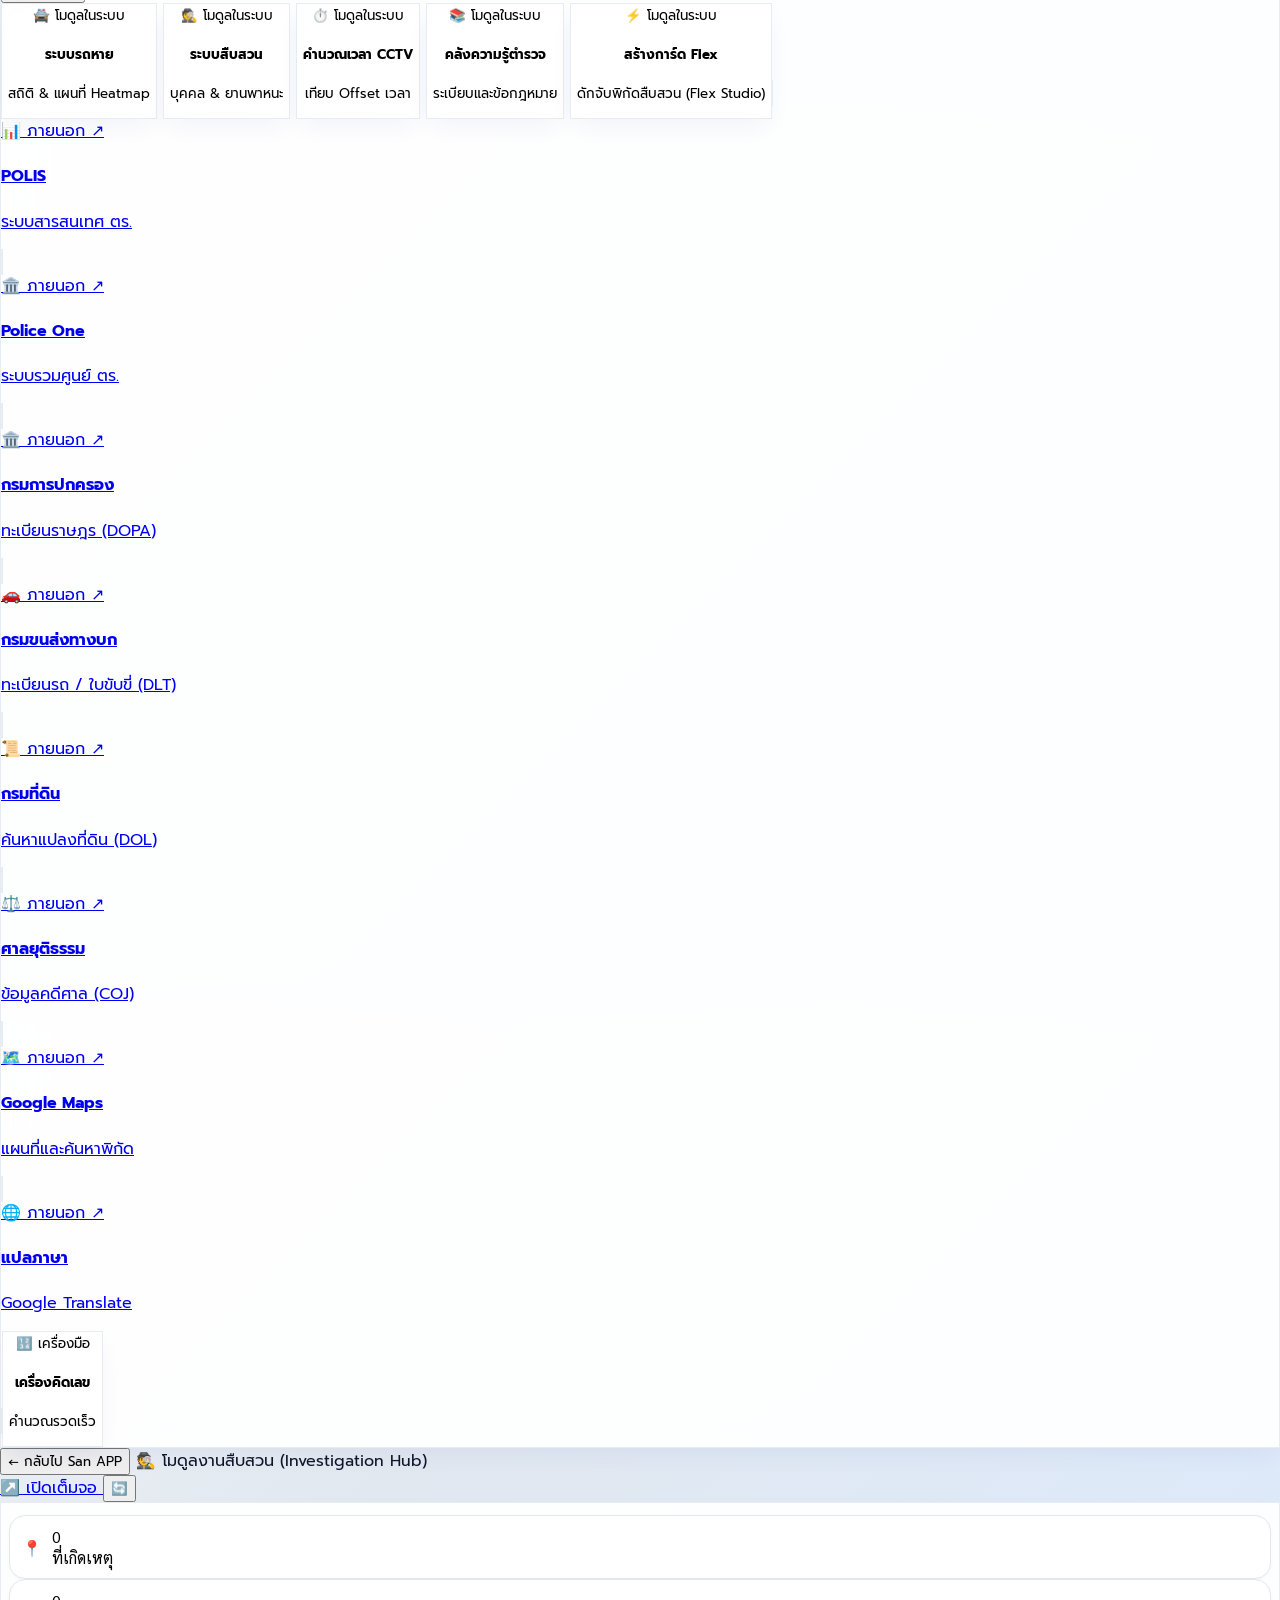
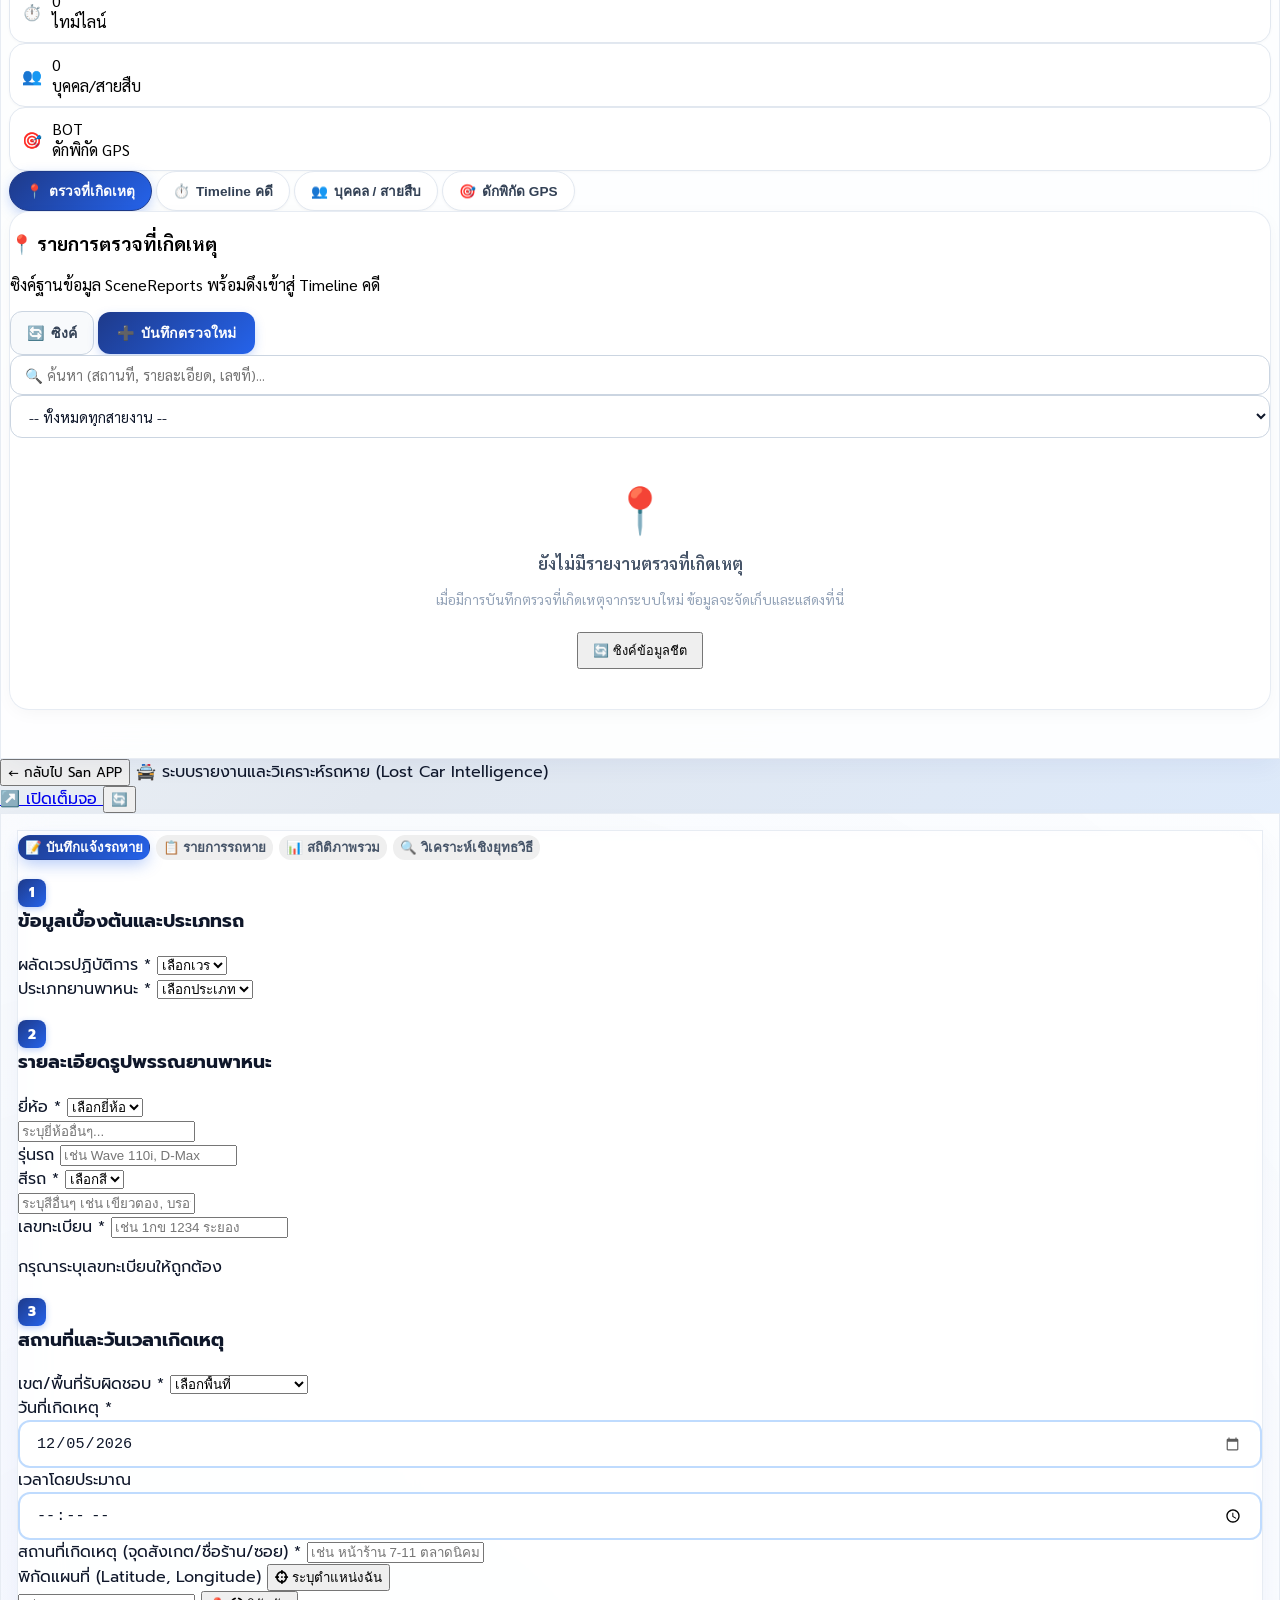
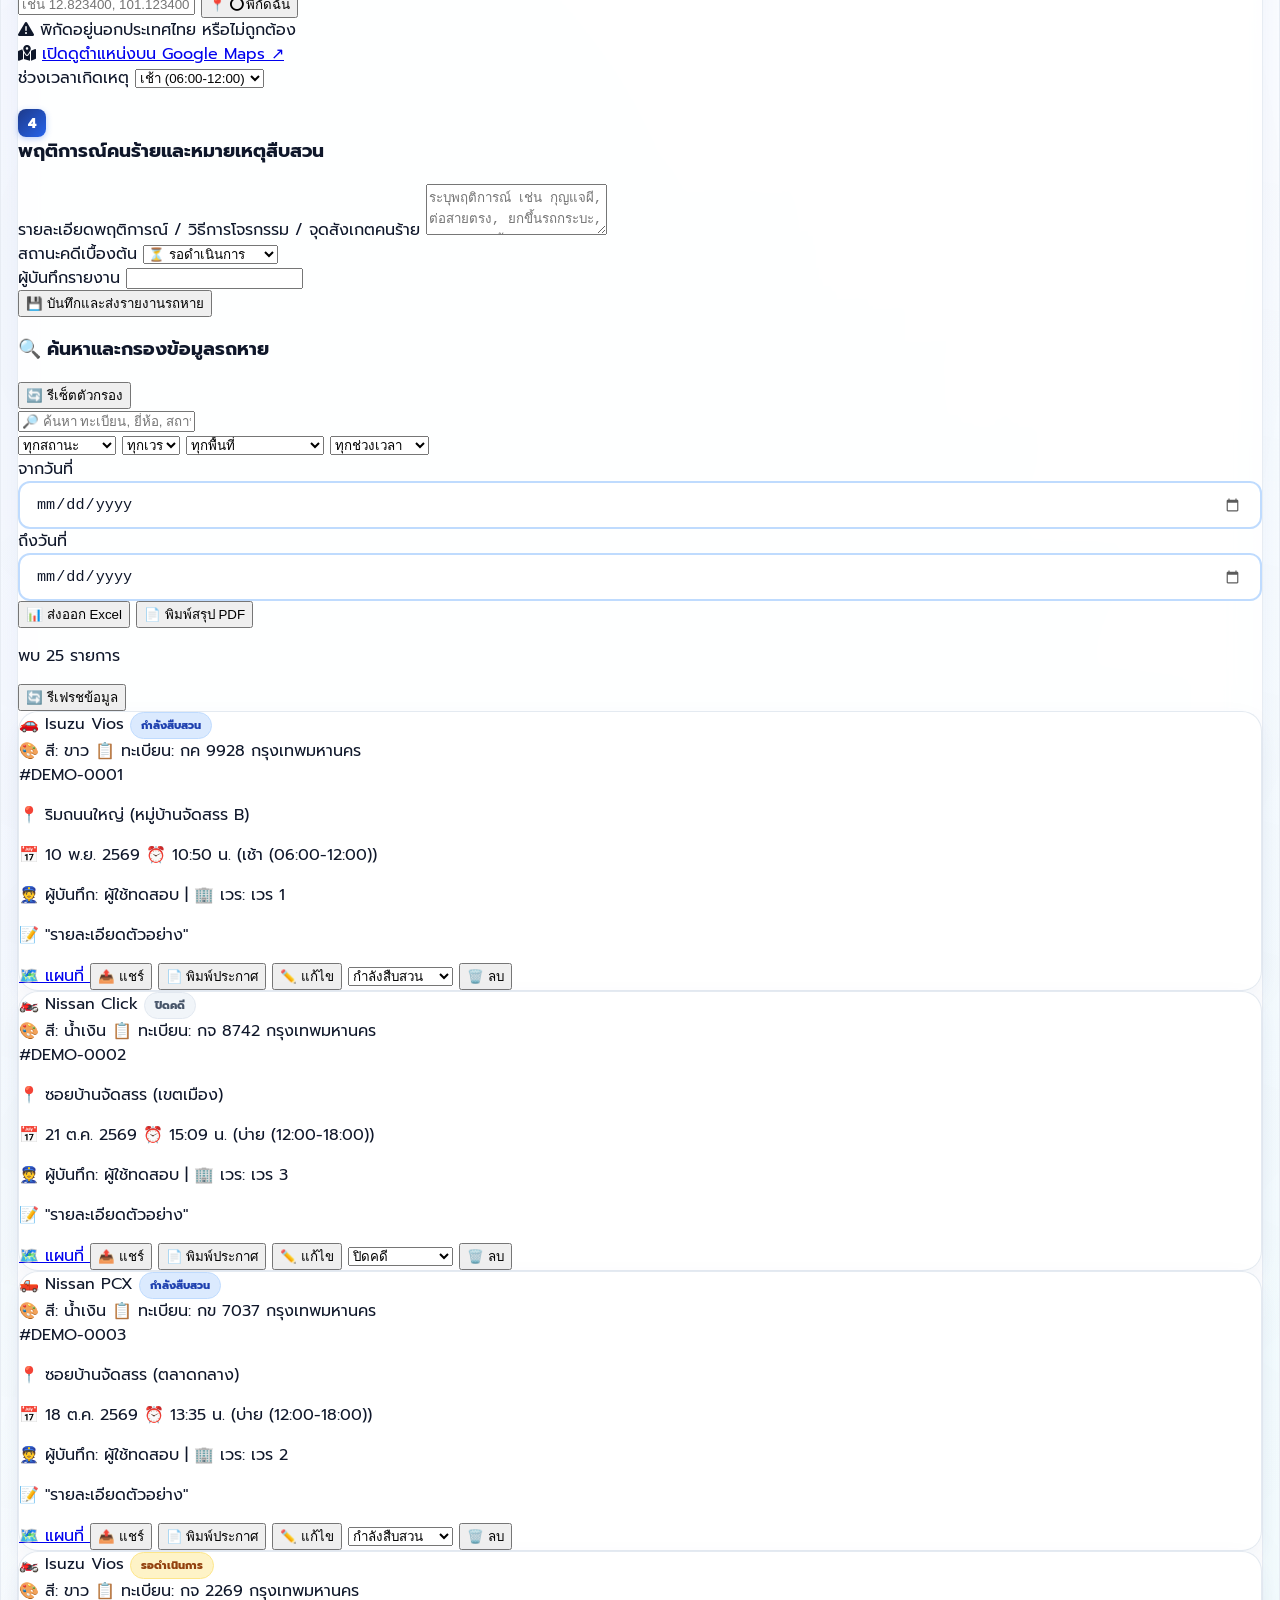
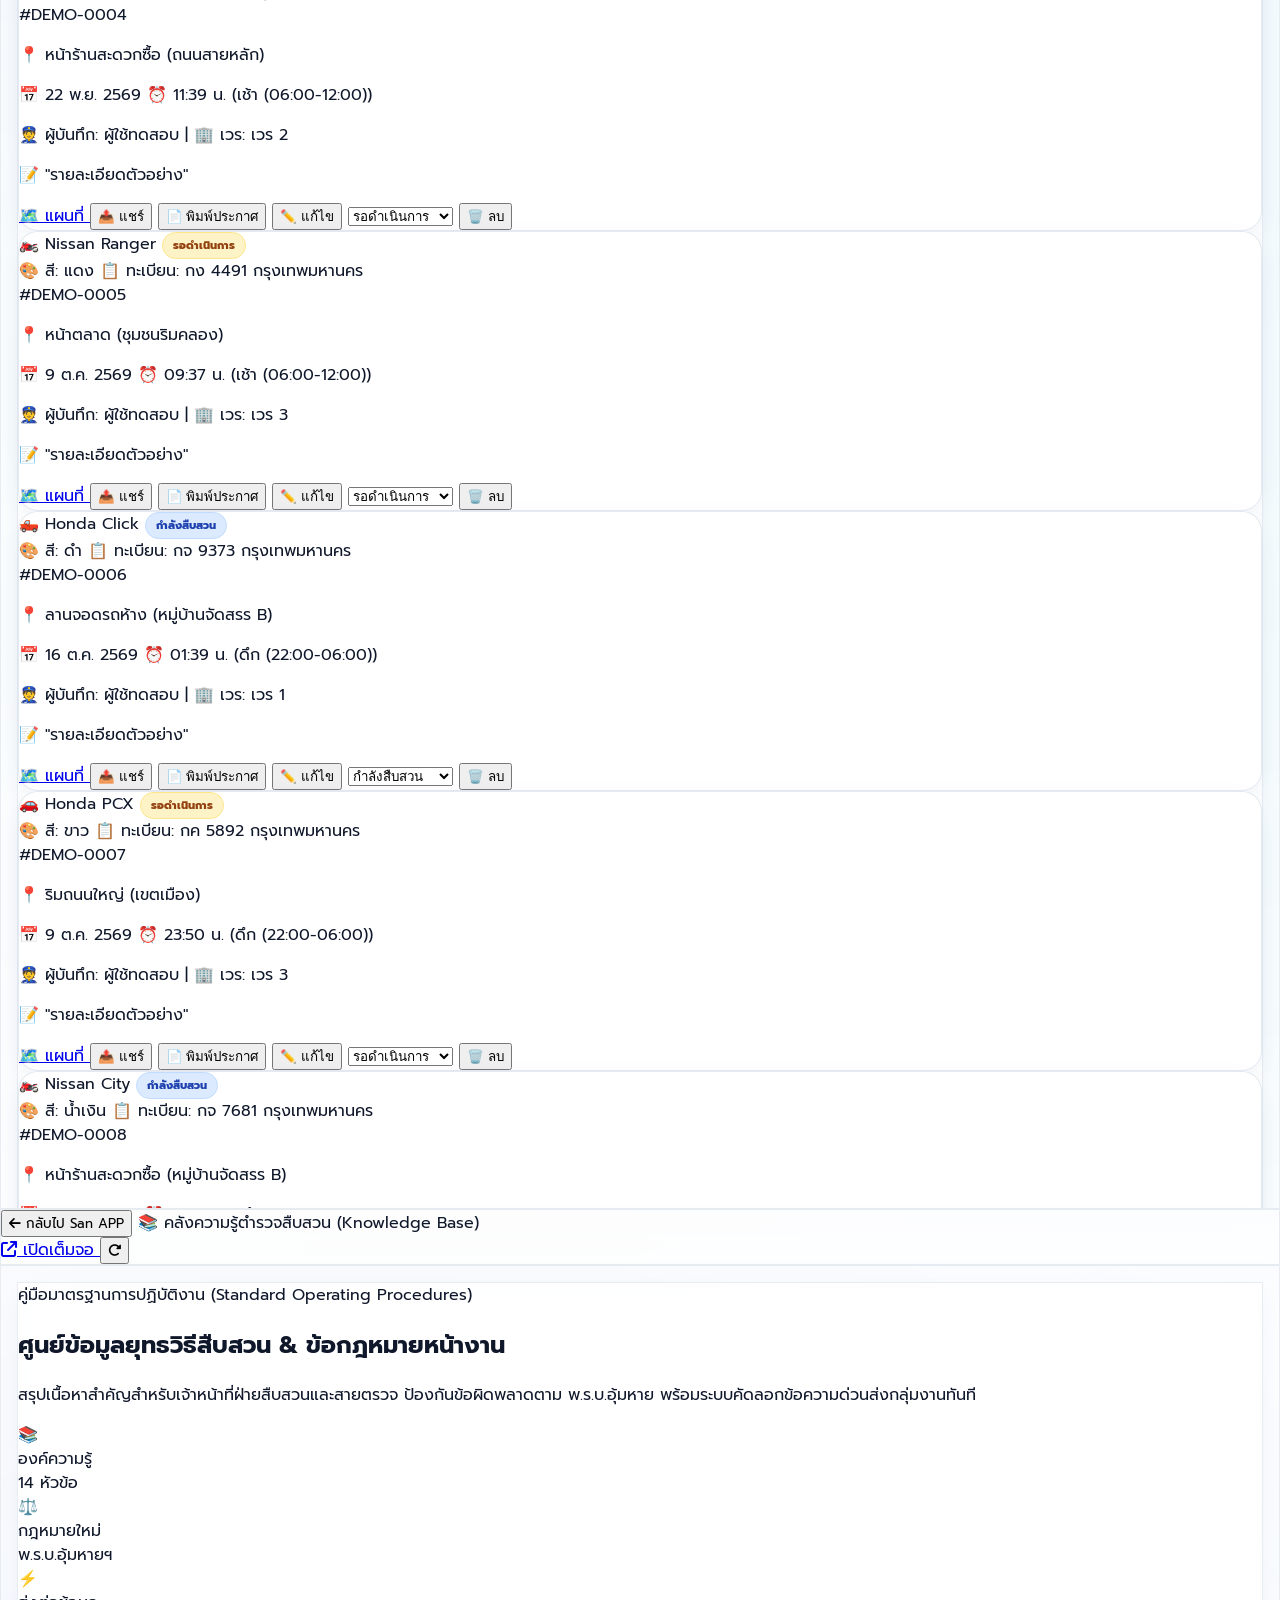
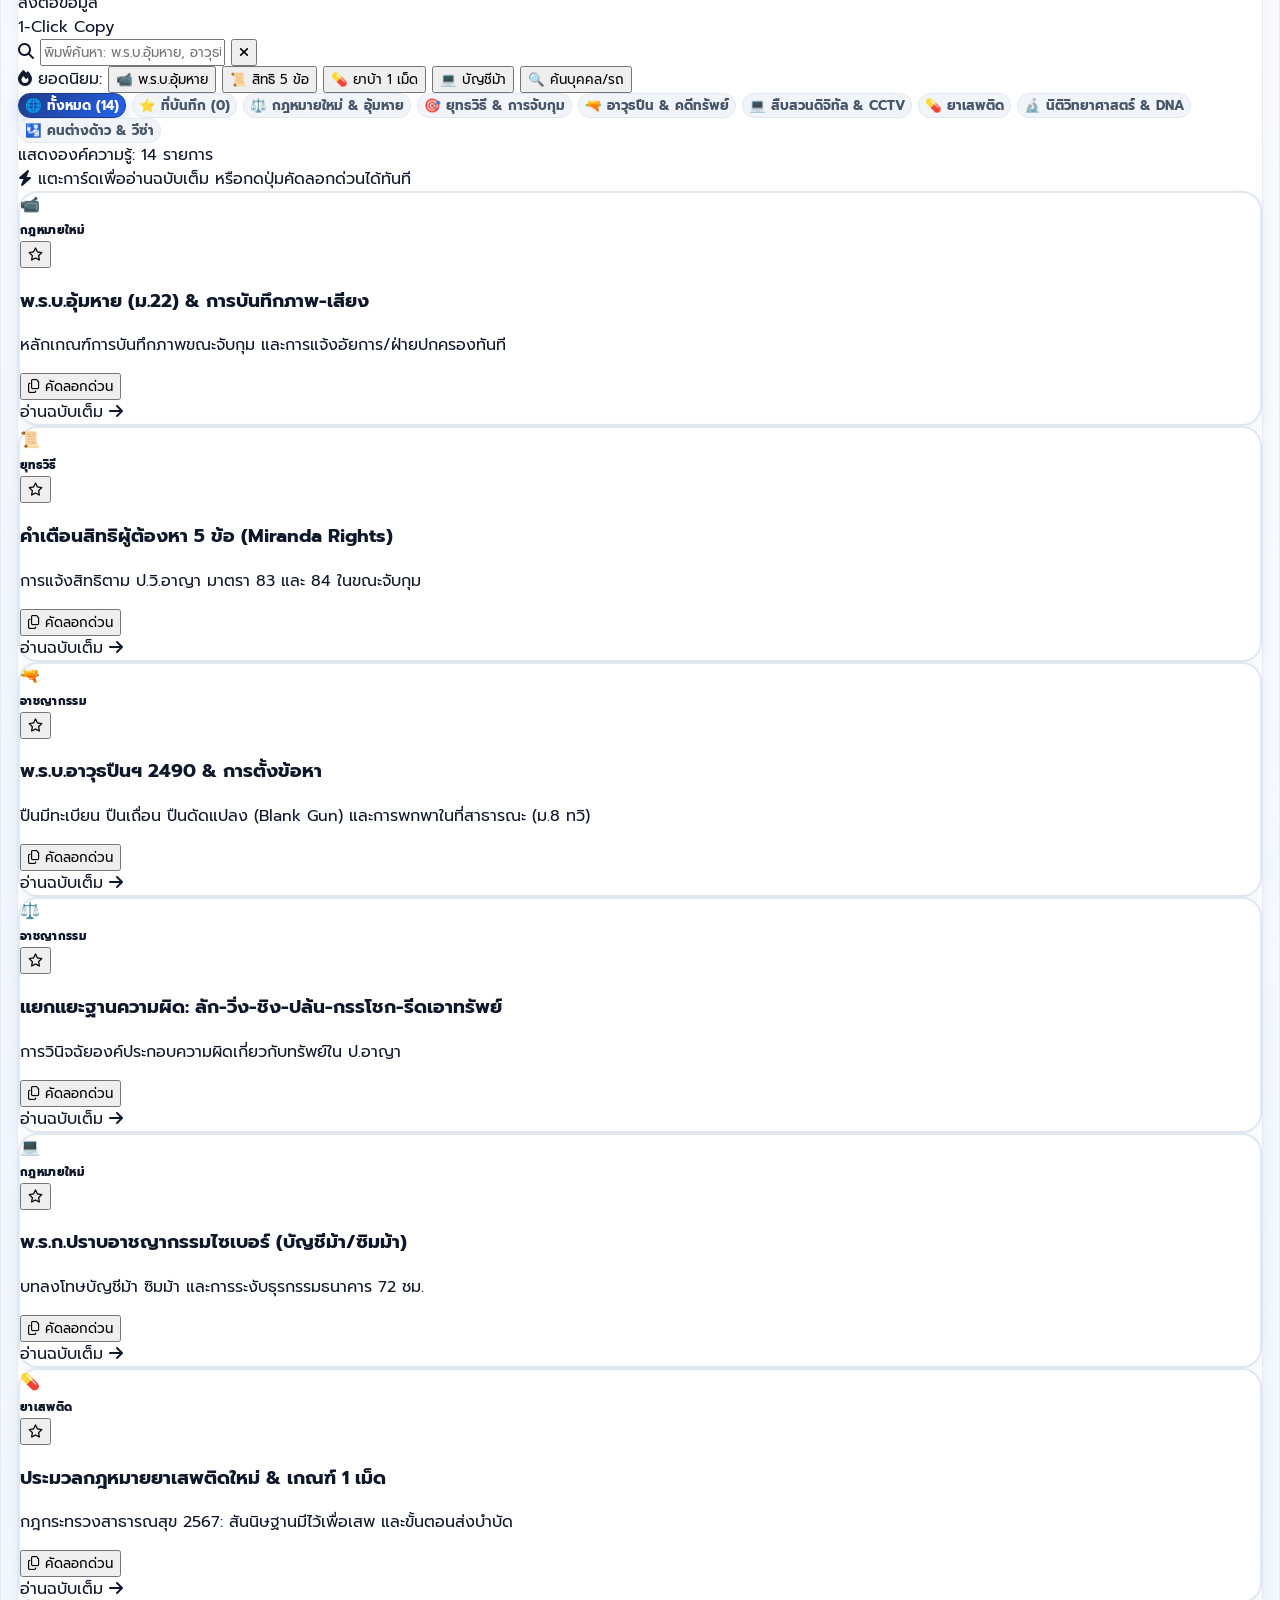
==== commit a55f4f33: "Add files via upload" ====
--- a/index.html
+++ b/index.html
@@ -100,7 +100,7 @@
     ======================================== -->
     <div class="sticky-top-bar sticky top-0 z-50 bg-white/95 backdrop-blur-md shadow-md border-b border-slate-200">
         <!-- HEADER SECTION (LIFF Optimized - Light Theme) -->
-        <header class="liff-header border-b border-slate-100">
+        <header class="liff-header">
             <div class="max-w-7xl mx-auto px-3 sm:px-6 py-2.5 sm:py-3.5">
                 <div class="flex items-center justify-between">
                     <!-- Logo Section -->
@@ -115,34 +115,53 @@
                             </div>
                         </div>
                         <div>
-                            <h1 class="text-base sm:text-2xl font-black text-police-blue tracking-tight">
-                                San BOT</h1>
+                            <div class="flex items-center gap-2">
+                                <h1 class="text-base sm:text-2xl font-black text-police-blue tracking-tight">
+                                    San BOT</h1>
+                                <span class="hidden md:inline-flex items-center gap-1 px-2 py-0.5 rounded-full text-[10px] font-black bg-blue-100 text-police-blue border border-blue-200">
+                                    <span class="w-1.5 h-1.5 rounded-full bg-emerald-500 animate-pulse"></span> v2.5 PRO
+                                </span>
+                            </div>
                             <p class="text-slate-500 text-[10px] sm:text-xs font-semibold opacity-90 hidden xs:block">
                                 ระบบสนับสนุนงานตำรวจ</p>
                         </div>
+                    </div>
+
+                    <!-- Tactical Live Clock (Center/Left for Desktop & Tablet) -->
+                    <div class="hidden md:flex items-center gap-2 px-3.5 py-1.5 bg-gradient-to-r from-slate-50 to-blue-50/60 rounded-xl border border-blue-100/90 text-xs font-mono text-slate-700 shadow-xs">
+                        <span class="w-2 h-2 rounded-full bg-emerald-500 animate-pulse"></span>
+                        <span class="font-bold text-police-blue">⏰</span>
+                        <span id="tactical-clock" class="font-bold text-police-blue tracking-wider">--:--:--</span>
                     </div>
 
                     <!-- User Profile & Action Section -->
                     <div class="flex items-center space-x-2 sm:space-x-4">
                         <!-- Compact Profile for Mobile & Desktop -->
                         <div
-                            class="flex items-center space-x-2 bg-slate-50 rounded-xl sm:rounded-2xl px-2.5 py-1 sm:px-3.5 sm:py-1.5 border border-slate-200 shadow-sm">
-                            <div
-                                class="w-8 h-8 sm:w-9 sm:h-9 bg-gradient-to-br from-police-gold to-yellow-500 rounded-full overflow-hidden border-2 border-police-blue shadow ring-1 ring-blue-100 flex-shrink-0">
-                                <img id="pictureUrl" class="w-full h-full object-cover" alt="Profile"
-                                    referrerpolicy="no-referrer"
-                                    src="data:image/svg+xml,%3Csvg xmlns='http://www.w3.org/2000/svg' viewBox='0 0 24 24' fill='%231e3a8a'%3E%3Cpath d='M12 2C6.48 2 2 6.48 2 12s4.48 10 10 10 10-4.48 10-10S17.52 2 12 2zm0 3c1.66 0 3 1.34 3 3s-1.34 3-3 3-3-1.34-3-3 1.34-3 3-3zm0 14.2c-2.5 0-4.71-1.28-6-3.22.03-1.99 4-3.08 6-3.08 1.99 0 5.97 1.09 6 3.08-1.29 1.94-3.5 3.22-6 3.22z'/%3E%3C/svg%3E">
-                            </div>
-                            <div class="max-w-[110px] sm:max-w-[200px] truncate">
+                            class="flex items-center space-x-2 bg-slate-50 rounded-xl sm:rounded-2xl px-2.5 py-1 sm:px-3.5 sm:py-1.5 border border-slate-200 shadow-sm hover:border-blue-300 transition">
+                            <div class="relative flex-shrink-0">
+                                <div
+                                    class="w-8 h-8 sm:w-9 sm:h-9 bg-gradient-to-br from-police-gold to-yellow-500 rounded-full overflow-hidden border-2 border-police-blue shadow ring-1 ring-blue-100">
+                                    <img id="pictureUrl" class="w-full h-full object-cover" alt="Profile"
+                                        referrerpolicy="no-referrer"
+                                        src="data:image/svg+xml,%3Csvg xmlns='http://www.w3.org/2000/svg' viewBox='0 0 24 24' fill='%231e3a8a'%3E%3Cpath d='M12 2C6.48 2 2 6.48 2 12s4.48 10 10 10 10-4.48 10-10S17.52 2 12 2zm0 3c1.66 0 3 1.34 3 3s-1.34 3-3 3-3-1.34-3-3 1.34-3 3-3zm0 14.2c-2.5 0-4.71-1.28-6-3.22.03-1.99 4-3.08 6-3.08 1.99 0 5.97 1.09 6 3.08-1.29 1.94-3.5 3.22-6 3.22z'/%3E%3C/svg%3E">
+                                </div>
+                                <span id="liff-status-dot"
+                                    class="absolute -bottom-0.5 -right-0.5 w-2.5 h-2.5 sm:w-3 sm:h-3 bg-emerald-500 border-2 border-white rounded-full shadow-xs"
+                                    title="เชื่อมต่อระบบแล้ว"></span>
+                            </div>
+                            <div class="max-w-[105px] sm:max-w-[190px] truncate">
                                 <p id="displayName" class="font-bold text-slate-800 text-xs sm:text-sm truncate">
                                     Loading...</p>
+                                <p id="profile-subtext" class="text-[10px] text-emerald-600 font-semibold truncate hidden sm:block">
+                                    ● พร้อมปฏิบัติการ</p>
                             </div>
                         </div>
 
                         <!-- Auth / Close Buttons -->
                         <div class="flex space-x-1.5 sm:space-x-2">
                             <button id="btnLogOut" onclick="logOut()"
-                                class="bg-gradient-to-r from-red-500 to-red-600 text-white font-bold px-2.5 sm:px-4 py-1.5 sm:py-2 rounded-xl hover:from-red-600 hover:to-red-700 transition-all duration-200 text-xs sm:text-sm shadow-md active:scale-95 flex items-center gap-1">
+                                class="bg-gradient-to-r from-red-500 to-red-600 text-white font-bold px-2.5 sm:px-4 py-1.5 sm:py-2 rounded-xl hover:from-red-600 hover:to-red-700 transition-all duration-200 text-xs sm:text-sm shadow-md active:scale-95 flex items-center gap-1.5">
                                 <span>🚪</span> <span class="hidden sm:inline">ปิดหน้าต่าง</span>
                             </button>
                         </div>
@@ -150,34 +169,6 @@
                 </div>
             </div>
         </header>
-
-        <!-- NAVIGATION SECTION -->
-        <nav class="main-nav">
-            <div class="max-w-7xl mx-auto px-3 sm:px-6">
-                <div class="flex space-x-2 overflow-x-auto py-2.5 sm:py-3 scrollbar-hide">
-                    <button onclick="showPage('report')"
-                        class="nav-btn active whitespace-nowrap px-4 sm:px-6 py-2.5 sm:py-3 rounded-xl font-bold transition-all text-sm sm:text-base min-w-max touch-manipulation">
-                        <span class="text-xl mr-2">📍</span> <span class="hidden sm:inline">ตรวจที่เกิดเหตุ</span> <span
-                            class="sm:hidden">ตรวจ</span> </button>
-                    <button onclick="showPage('search')"
-                        class="nav-btn whitespace-nowrap px-4 sm:px-6 py-2.5 sm:py-3 rounded-xl font-bold transition-all text-sm sm:text-base min-w-max touch-manipulation">
-                        <span class="text-xl mr-2">🔍</span> <span class="hidden sm:inline">ค้นหาข้อมูล</span> <span
-                            class="sm:hidden">ค้นหา</span> </button>
-                    <button onclick="showPage('investigation')"
-                        class="nav-btn whitespace-nowrap px-4 sm:px-6 py-2.5 sm:py-3 rounded-xl font-bold transition-all text-sm sm:text-base min-w-max touch-manipulation">
-                        <span class="text-xl mr-2">🕵️</span> <span class="hidden sm:inline">งานสืบสวน</span> <span
-                            class="sm:hidden">สืบสวน</span> </button>
-                    <button onclick="showPage('timecal')"
-                        class="nav-btn whitespace-nowrap px-4 sm:px-6 py-2.5 sm:py-3 rounded-xl font-bold transition-all text-sm sm:text-base min-w-max touch-manipulation">
-                        <span class="text-xl mr-2">⏰</span> <span class="hidden sm:inline">คำนวณเวลา</span> <span
-                            class="sm:hidden">เวลา</span> </button>
-                    <button onclick="showPage('sanapp')"
-                        class="nav-btn whitespace-nowrap px-4 sm:px-6 py-2.5 sm:py-3 rounded-xl font-bold transition-all text-sm sm:text-base min-w-max touch-manipulation">
-                        <span class="text-xl mr-2">📱</span> <span class="hidden sm:inline">San APP</span> <span
-                            class="sm:hidden">APP</span> </button>
-                </div>
-            </div>
-        </nav>
     </div>
 
     <!-- ========================MAIN CONTENT SECTION============================== -->
@@ -198,30 +189,51 @@
 
 
 
+                <!-- Quick Action Section (Modern Police Glass Cards) -->
                 <div class="mb-8">
-                    <div class="glass rounded-2xl border border-blue-100 p-5">
-                        <h3 class="text-lg font-black text-police-blue flex items-center mb-4"><span
-                                class="mr-2">⚡</span> ทางลัดด่วน (Quick Action)</h3>
-                        <div class="grid grid-cols-2 sm:grid-cols-4 gap-3">
+                    <div class="glass rounded-2xl border border-blue-100/90 p-5 shadow-sm">
+                        <div class="flex items-center justify-between mb-3.5">
+                            <h3 class="text-sm sm:text-base font-black text-police-blue flex items-center">
+                                <span class="mr-2 text-lg">⚡</span> ทางลัดด่วน (Quick Action)
+                            </h3>
+                            <span class="text-[11px] font-bold text-slate-400">เข้าถึงโมดูลหลักได้ทันที</span>
+                        </div>
+                        <div class="grid grid-cols-2 sm:grid-cols-4 gap-2.5 sm:gap-3">
                             <button onclick="showPage('search')"
-                                class="w-full text-left p-3.5 rounded-xl bg-purple-50 border border-purple-100 hover:bg-purple-100 hover:shadow-md transition-all">
-                                <p class="font-bold text-purple-700">🔍 ค้นหาข้อมูล</p>
-                                <p class="text-xs text-gray-500 mt-0.5">เบอร์โทร / IP / บัตร</p>
+                                class="quick-action-card w-full text-left p-3.5 rounded-2xl bg-gradient-to-br from-purple-50 to-indigo-50/40 border border-purple-100 hover:border-purple-300 transition-all cursor-pointer group">
+                                <div class="flex items-center justify-between mb-1">
+                                    <span class="text-xl group-hover:scale-110 transition-transform">🔍</span>
+                                    <span class="text-[10px] font-extrabold text-purple-600 bg-purple-100/80 px-1.5 py-0.5 rounded-md">ค้นหา</span>
+                                </div>
+                                <p class="font-black text-purple-900 text-xs sm:text-sm">ค้นหาข้อมูล</p>
+                                <p class="text-[11px] text-slate-500 mt-0.5 truncate">เบอร์โทร / IP / บัตร / รถ</p>
                             </button>
                             <a href="lostcar.html"
-                                class="w-full text-left p-3.5 rounded-xl bg-rose-50 border border-rose-100 hover:bg-rose-100 hover:shadow-md transition-all block">
-                                <p class="font-bold text-rose-700">🚨 ระบบรถหาย</p>
-                                <p class="text-xs text-gray-500 mt-0.5">รายงาน & วิเคราะห์จุดเสี่ยง</p>
+                                class="quick-action-card w-full text-left p-3.5 rounded-2xl bg-gradient-to-br from-rose-50 to-amber-50/40 border border-rose-100 hover:border-rose-300 transition-all block cursor-pointer group">
+                                <div class="flex items-center justify-between mb-1">
+                                    <span class="text-xl group-hover:scale-110 transition-transform">🚨</span>
+                                    <span class="text-[10px] font-extrabold text-rose-600 bg-rose-100/80 px-1.5 py-0.5 rounded-md">รถหาย</span>
+                                </div>
+                                <p class="font-black text-rose-900 text-xs sm:text-sm">ระบบรถหาย</p>
+                                <p class="text-[11px] text-slate-500 mt-0.5 truncate">รายงาน & แผนที่เสี่ยง</p>
                             </a>
                             <button onclick="showPage('timecal')"
-                                class="w-full text-left p-3.5 rounded-xl bg-blue-50 border border-blue-100 hover:bg-blue-100 hover:shadow-md transition-all">
-                                <p class="font-bold text-blue-700">⏱️ คำนวณเวลา</p>
-                                <p class="text-xs text-gray-500 mt-0.5">CCTV offset & เวลา</p>
+                                class="quick-action-card w-full text-left p-3.5 rounded-2xl bg-gradient-to-br from-blue-50 to-cyan-50/40 border border-blue-100 hover:border-blue-300 transition-all cursor-pointer group">
+                                <div class="flex items-center justify-between mb-1">
+                                    <span class="text-xl group-hover:scale-110 transition-transform">⏱️</span>
+                                    <span class="text-[10px] font-extrabold text-blue-600 bg-blue-100/80 px-1.5 py-0.5 rounded-md">CCTV</span>
+                                </div>
+                                <p class="font-black text-blue-900 text-xs sm:text-sm">คำนวณเวลา</p>
+                                <p class="text-[11px] text-slate-500 mt-0.5 truncate">เทียบ Offset กล้องวงจรปิด</p>
                             </button>
                             <button onclick="showPage('sendflex')"
-                                class="w-full text-left p-3.5 rounded-xl bg-amber-50 border border-amber-100 hover:bg-amber-100 hover:shadow-md transition-all">
-                                <p class="font-bold text-amber-700">⚡ สร้าง Flex</p>
-                                <p class="text-xs text-gray-500 mt-0.5">ดักจับพิกัดสืบสวน</p>
+                                class="quick-action-card w-full text-left p-3.5 rounded-2xl bg-gradient-to-br from-amber-50 to-yellow-50/40 border border-amber-100 hover:border-amber-300 transition-all cursor-pointer group">
+                                <div class="flex items-center justify-between mb-1">
+                                    <span class="text-xl group-hover:scale-110 transition-transform">⚡</span>
+                                    <span class="text-[10px] font-extrabold text-amber-700 bg-amber-100/80 px-1.5 py-0.5 rounded-md">Flex</span>
+                                </div>
+                                <p class="font-black text-amber-900 text-xs sm:text-sm">สร้างการ์ด Flex</p>
+                                <p class="text-[11px] text-slate-500 mt-0.5 truncate">ดักจับพิกัดสืบสวน</p>
                             </button>
                         </div>
                     </div>
@@ -246,7 +258,7 @@
                                 </span>
                             </div>
                             <div class="relative">
-                                <input list="userlist" id="user"
+                                <input list="userlist" id="user" oninput="syncOfficerChips(this.value)"
                                     placeholder="เลือกจากรายการ หรือพิมพ์ชื่อ/ตำแหน่งเอง..." autocomplete="off"
                                     class="w-full px-5 py-4 pr-12 border-2 border-blue-200 rounded-xl focus:ring-4 focus:ring-police-blue focus:ring-opacity-20 focus:border-police-blue transition-all duration-300 input-glow font-medium bg-white">
                                 <button type="button" onclick="toggleOfficerDropdown()"
@@ -334,24 +346,22 @@
                             </label>
                             <div class="flex items-center gap-1.5">
                                 <button type="button" onclick="insertCurrentTime()" title="แทรกเวลาปัจจุบัน"
-                                    class="px-2.5 py-1 bg-slate-100 hover:bg-slate-200 text-slate-700 text-xs font-semibold rounded-lg border border-slate-200 transition flex items-center gap-1">
+                                    class="px-2.5 py-1 bg-slate-100 hover:bg-slate-200 text-slate-700 text-xs font-semibold rounded-lg border border-slate-200 transition flex items-center gap-1 active:scale-95">
                                     <span>🕒</span><span class="hidden sm:inline">แทรกเวลา</span>
                                 </button>
                                 <button type="button" onclick="pasteToDetail()" title="วางจากคลิปบอร์ด"
-                                    class="px-2.5 py-1 bg-slate-100 hover:bg-slate-200 text-slate-700 text-xs font-semibold rounded-lg border border-slate-200 transition flex items-center gap-1">
+                                    class="px-2.5 py-1 bg-slate-100 hover:bg-slate-200 text-slate-700 text-xs font-semibold rounded-lg border border-slate-200 transition flex items-center gap-1 active:scale-95">
                                     <span>📋</span><span class="hidden sm:inline">วางข้อความ</span>
                                 </button>
                                 <button type="button" onclick="clearDetail()" title="ล้างข้อความ"
-                                    class="px-2 py-1 text-slate-400 hover:text-red-500 text-xs rounded-lg transition"
+                                    class="px-2 py-1 text-slate-400 hover:text-red-500 text-xs rounded-lg transition active:scale-95"
                                     aria-label="ล้างข้อความ">
                                     <span>🧹</span>
                                 </button>
                             </div>
                         </div>
 
-
-
-                        <!-- Quick Template Chips Bar (โหลดจากชีต ReportTemplates เท่านั้น หากโหลดไม่ได้จะไม่แสดง) -->
+                        <!-- Quick Template Chips Bar -->
                         <div id="template-chips-container"
                             class="hidden mb-3 flex items-center gap-1.5 overflow-x-auto pb-1.5 scrollbar-thin"></div>
 
@@ -361,20 +371,39 @@
                                 class="w-full px-5 py-4 border-2 border-blue-200 rounded-xl focus:ring-4 focus:ring-police-blue focus:ring-opacity-20 focus:border-police-blue transition-all duration-300 input-glow font-medium resize-none leading-relaxed text-sm text-slate-800"
                                 placeholder="ระบุรายละเอียดการตรวจสอบ หรือเลือกแม่แบบด่วนด้านบน..."></textarea>
                         </div>
-
-
-                    </div>
-                    <div class="group"><label class="block text-sm font-bold text-police-blue mb-3 flex items-center">
-                            <span class="mr-2">📍</span> พิกัดแผนที่ </label>
-                        <div class="flex flex-col sm:flex-row space-y-3 sm:space-y-0 sm:space-x-3"><input type="text"
-                                id="latlong" placeholder="12.8371109,101.1992687"
-                                class="flex-1 px-5 py-4 border-2 border-blue-200 rounded-xl focus:ring-4 focus:ring-police-blue focus:ring-opacity-20 focus:border-police-blue transition-all duration-300 input-glow font-medium">
-                            <button type="button" onclick="getCurrentLocation()"
-                                class="bg-gradient-to-r from-green-500 to-green-600 text-white font-bold px-6 py-4 rounded-xl hover:from-green-600 hover:to-green-700 transition-all duration-300 shadow-xl transform hover:scale-105 whitespace-nowrap">
-                                📍 ตำแหน่งปัจจุบัน </button>
-                        </div>
-                    </div>
-                </form><!-- Result Display -->
+                    </div>
+
+                    <!-- GPS Coordinates Section -->
+                    <div class="group">
+                        <div class="flex items-center justify-between mb-3">
+                            <label class="block text-sm font-bold text-police-blue flex items-center">
+                                <span class="mr-2">📍</span> พิกัดแผนที่ (GPS)
+                            </label>
+                            <span id="gps-status-badge"
+                                class="text-xs px-2.5 py-0.5 rounded-full font-bold bg-slate-100 text-slate-600 border border-slate-200 flex items-center gap-1 transition-all">
+                                <span>⚪</span> <span>ยังไม่ได้ระบุพิกัด</span>
+                            </span>
+                        </div>
+                        <div class="flex flex-col sm:flex-row space-y-3 sm:space-y-0 sm:space-x-3">
+                            <input type="text" id="latlong" placeholder="12.8371109,101.1992687"
+                                oninput="updateGpsStatusBadge()"
+                                class="flex-1 px-5 py-4 border-2 border-blue-200 rounded-xl focus:ring-4 focus:ring-police-blue focus:ring-opacity-20 focus:border-police-blue transition-all duration-300 input-glow font-medium font-mono text-sm text-slate-800">
+                            <div class="flex items-center gap-2">
+                                <button type="button" id="btn-get-gps" onclick="getCurrentLocation()"
+                                    class="flex-1 sm:flex-none bg-gradient-to-r from-emerald-600 to-green-600 text-white font-bold px-6 py-4 rounded-xl hover:from-emerald-700 hover:to-green-700 transition-all duration-300 shadow-md transform hover:scale-102 active:scale-95 whitespace-nowrap flex items-center justify-center gap-2">
+                                    <span id="gps-btn-icon">📍</span> <span id="gps-btn-text">ตำแหน่งปัจจุบัน</span>
+                                </button>
+                                <button type="button" id="btn-quick-map" onclick="openCurrentGpsExternal()"
+                                    class="hidden px-4 py-4 bg-blue-50 hover:bg-blue-100 text-police-blue font-bold rounded-xl border border-blue-200 transition shadow-sm active:scale-95 text-sm"
+                                    title="เปิดดูตำแหน่งใน Google Maps">
+                                    🗺️
+                                </button>
+                            </div>
+                        </div>
+                    </div>
+                </form>
+
+                <!-- Result Display -->
                 <div id="showResultmap" class="hidden mt-8 p-6 glass rounded-2xl border-2 border-blue-200">
                     <h3 class="text-xl font-black text-police-blue mb-6 flex items-center"><span class="mr-2">✅</span>
                         ผลลัพธ์</h3>
@@ -398,15 +427,22 @@
                                 <span class="mr-2">🔗</span> เปิดใน Google Maps </a>
                         </div>
                     </div>
-                </div><!-- Action Buttons -->
-                <div class="flex flex-wrap gap-4 mt-8 pt-6 border-t-2 border-blue-100"><button id="btnsettext"
-                        onclick="showResult()"
-                        class="flex-1 sm:flex-none bg-gradient-to-r from-police-blue to-blue-700 text-white font-bold px-8 py-4 rounded-xl hover:from-blue-700 hover:to-police-blue transition-all duration-300 shadow-xl transform hover:scale-105 hover:shadow-2xl">
-                        <span class="mr-2">🖊️</span> แสดงข้อมูล </button> <button id="btnsendrp" onclick="sendReport()"
-                        class="flex-1 sm:flex-none bg-gradient-to-r from-green-500 to-green-600 text-white font-bold px-8 py-4 rounded-xl hover:from-green-600 hover:to-green-700 transition-all duration-300 shadow-xl transform hover:scale-105 hover:shadow-2xl">
-                        <span class="mr-2">📤</span> ส่งรายงาน </button> <button id="btnShare" onclick="shareReport()"
-                        class="flex-1 sm:flex-none bg-gradient-to-r from-police-gold to-yellow-500 text-white font-bold px-8 py-4 rounded-xl hover:from-yellow-500 hover:to-police-gold transition-all duration-300 shadow-xl transform hover:scale-105 hover:shadow-2xl">
-                        <span class="mr-2">🔗</span> แชร์ </button>
+                </div>
+
+                <!-- Action Buttons (Tactical Polish) -->
+                <div class="flex flex-wrap gap-3 sm:gap-4 mt-8 pt-6 border-t-2 border-blue-100">
+                    <button id="btnsettext" onclick="showResult()"
+                        class="flex-1 sm:flex-none bg-gradient-to-r from-police-blue to-blue-700 text-white font-bold px-7 py-3.5 sm:py-4 rounded-xl hover:from-blue-800 hover:to-police-blue transition-all duration-300 shadow-lg transform hover:-translate-y-0.5 active:scale-95 flex items-center justify-center gap-2">
+                        <span>🖊️</span> <span>แสดงข้อมูล</span>
+                    </button>
+                    <button id="btnsendrp" onclick="sendReport()"
+                        class="flex-1 sm:flex-none bg-gradient-to-r from-emerald-600 to-green-600 text-white font-bold px-7 py-3.5 sm:py-4 rounded-xl hover:from-emerald-700 hover:to-green-700 transition-all duration-300 shadow-lg transform hover:-translate-y-0.5 active:scale-95 flex items-center justify-center gap-2">
+                        <span>📤</span> <span>ส่งรายงาน</span>
+                    </button>
+                    <button id="btnShare" onclick="shareReport()"
+                        class="flex-1 sm:flex-none bg-gradient-to-r from-police-gold to-yellow-500 text-white font-bold px-7 py-3.5 sm:py-4 rounded-xl hover:from-yellow-600 hover:to-police-gold transition-all duration-300 shadow-lg transform hover:-translate-y-0.5 active:scale-95 flex items-center justify-center gap-2">
+                        <span>🔗</span> <span>แชร์</span>
+                    </button>
                 </div>
             </div>
         </div><!-- ========================================
@@ -845,206 +881,279 @@
 
         <!-- ======================SAN APP PAGE========== -->
         <div id="page-sanapp" class="page-content hidden">
-            <div class="glass rounded-3xl shadow-2xl p-6 sm:p-8 card-hover border border-white">
+            <div class="glass rounded-3xl shadow-2xl p-5 sm:p-8 card-hover border border-white space-y-6">
                 <!-- Header -->
-                <div class="flex items-center space-x-4 mb-8 pb-6 border-b-2 border-indigo-100">
+                <div class="flex items-center space-x-4 pb-6 border-b-2 border-indigo-100">
                     <div
-                        class="w-16 h-16 bg-gradient-to-br from-indigo-600 to-indigo-700 rounded-2xl flex items-center justify-center shadow-xl floating">
-                        <span class="text-4xl">📱</span>
+                        class="w-14 h-14 sm:w-16 sm:h-16 bg-gradient-to-br from-indigo-600 to-indigo-700 rounded-2xl flex items-center justify-center shadow-xl floating text-3xl sm:text-4xl text-white">
+                        📱
                     </div>
                     <div>
+                        <div class="inline-flex items-center gap-1.5 px-3 py-1 rounded-full bg-indigo-100 text-indigo-900 text-[11px] font-extrabold uppercase tracking-wide border border-indigo-200 mb-1">
+                            <span>🚀</span> CENTRAL APPLICATION HUB
+                        </div>
                         <h2 class="text-2xl sm:text-3xl font-black text-police-blue">San APP Center</h2>
-                        <p class="text-gray-600 font-medium">เชื่อมโยงแอพพลิเคชันที่ใช้งาน</p>
-                    </div>
+                        <p class="text-xs sm:text-sm text-gray-600 font-medium">ศูนย์รวมเครื่องมือและระบบสนับสนุนงานตำรวจและสืบสวน</p>
+                    </div>
+                </div>
+
+                <!-- Live Search & Category Filter Bar -->
+                <div class="bg-gradient-to-r from-slate-50 to-indigo-50/50 rounded-2xl p-4 sm:p-5 border border-indigo-100 shadow-xs space-y-3">
+                    <div class="relative">
+                        <div class="absolute inset-y-0 left-0 pl-3.5 flex items-center pointer-events-none text-slate-400 text-base">
+                            🔍
+                        </div>
+                        <input type="text" id="sanapp-search-input" oninput="filterSanApps()"
+                            placeholder="พิมพ์ค้นหาแอป... (เช่น รถหาย, CCTV, บัตรประชาชน, ทะเบียน, ที่ดิน, แผนที่)"
+                            class="w-full pl-10 pr-10 py-3 bg-white border-2 border-indigo-100 rounded-xl text-xs sm:text-sm font-bold text-slate-800 focus:outline-none focus:border-police-blue focus:ring-4 focus:ring-blue-100 transition shadow-inner">
+                        <button type="button" onclick="clearSanAppSearch()"
+                            class="absolute inset-y-0 right-0 pr-3 flex items-center text-slate-400 hover:text-slate-700 text-sm font-bold transition"
+                            title="ล้างข้อความค้นหา">
+                            ✕
+                        </button>
+                    </div>
+                    <div class="flex items-center gap-1.5 overflow-x-auto pb-1 scrollbar-none text-xs font-bold">
+                        <span class="text-slate-400 text-[11px] mr-1 flex-shrink-0">หมวดหมู่:</span>
+                        <button type="button" onclick="setSanAppFilter('all', this)"
+                            class="sanapp-filter-pill active px-3 py-1.5 rounded-full bg-police-blue text-white shadow-xs transition">
+                            ทั้งหมด (12)
+                        </button>
+                        <button type="button" onclick="setSanAppFilter('police', this)"
+                            class="sanapp-filter-pill px-3 py-1.5 rounded-full bg-white text-slate-700 border border-slate-200 hover:bg-slate-100 transition">
+                            🚓 ระบบตำรวจ/สืบสวน
+                        </button>
+                        <button type="button" onclick="setSanAppFilter('gov', this)"
+                            class="sanapp-filter-pill px-3 py-1.5 rounded-full bg-white text-slate-700 border border-slate-200 hover:bg-slate-100 transition">
+                            🏛️ หน่วยงานรัฐ
+                        </button>
+                        <button type="button" onclick="setSanAppFilter('tools', this)"
+                            class="sanapp-filter-pill px-3 py-1.5 rounded-full bg-white text-slate-700 border border-slate-200 hover:bg-slate-100 transition">
+                            🔧 เครื่องมือช่วย
+                        </button>
+                    </div>
+                </div>
+
+                <!-- Empty state for search -->
+                <div id="sanapp-empty-state" class="hidden text-center py-10 px-4 bg-slate-50 rounded-2xl border border-dashed border-slate-300">
+                    <span class="text-4xl block mb-2">🔍</span>
+                    <p class="font-black text-slate-700 text-sm sm:text-base">ไม่พบแอปพลิเคชันที่ตรงกับคำค้นหา</p>
+                    <p class="text-xs text-slate-500 mt-1">ลองเปลี่ยนคำค้นหา หรือกดเลือกหมวดหมู่ "ทั้งหมด"</p>
+                    <button type="button" onclick="clearSanAppSearch()" class="mt-3 px-4 py-1.5 bg-blue-50 text-police-blue rounded-xl text-xs font-bold border border-blue-200 hover:bg-blue-100 transition">
+                        ล้างคำค้นหา
+                    </button>
                 </div>
 
                 <!-- App Grid -->
-                <div class="grid grid-cols-2 md:grid-cols-3 lg:grid-cols-4 gap-4 sm:gap-6">
-                    <!-- Police & San BOT System Apps -->
-                    <div class="col-span-2 md:col-span-3 lg:col-span-4 mb-2">
-                        <h3 class="text-lg font-black text-police-blue flex items-center"><span class="mr-2">🚓</span>
-                            ระบบตำรวจและสืบสวน</h3>
-                    </div>
-
-                    <button type="button" onclick="showPage('lostcar')"
-                        class="app-card group glass rounded-2xl p-5 sm:p-6 hover:shadow-2xl transition-all duration-300 transform hover:-translate-y-2 border border-amber-200 shadow-md text-left w-full cursor-pointer">
-                        <div
-                            class="w-14 h-14 sm:w-16 sm:h-16 bg-gradient-to-br from-amber-500 to-orange-600 rounded-2xl flex items-center justify-center mb-3 sm:mb-4 shadow-lg group-hover:scale-110 transition-transform mx-auto">
-                            <span class="text-3xl">🚔</span>
-                        </div>
-                        <h4
-                            class="font-extrabold text-police-blue text-center mb-1 text-sm sm:text-base group-hover:text-amber-700">
-                            ระบบรถหาย</h4>
-                        <p class="text-xs text-gray-500 text-center font-medium">สถิติ & แผนที่ Heatmap</p>
-                    </button>
-
-                    <button type="button" onclick="showPage('investigation')"
-                        class="app-card group glass rounded-2xl p-5 sm:p-6 hover:shadow-2xl transition-all duration-300 transform hover:-translate-y-2 border border-blue-200 shadow-md text-left w-full cursor-pointer">
-                        <div
-                            class="w-14 h-14 sm:w-16 sm:h-16 bg-gradient-to-br from-blue-600 to-indigo-700 rounded-2xl flex items-center justify-center mb-3 sm:mb-4 shadow-lg group-hover:scale-110 transition-transform mx-auto">
-                            <span class="text-3xl">🕵️</span>
-                        </div>
-                        <h4
-                            class="font-extrabold text-police-blue text-center mb-1 text-sm sm:text-base group-hover:text-blue-700">
-                            ระบบสืบสวน</h4>
-                        <p class="text-xs text-gray-500 text-center font-medium">บุคคล & ยานพาหนะ</p>
-                    </button>
-
-                    <button type="button" onclick="showPage('timecal')"
-                        class="app-card group glass rounded-2xl p-5 sm:p-6 hover:shadow-2xl transition-all duration-300 transform hover:-translate-y-2 border border-indigo-200 shadow-md text-left w-full cursor-pointer">
-                        <div
-                            class="w-14 h-14 sm:w-16 sm:h-16 bg-gradient-to-br from-indigo-500 to-blue-600 rounded-2xl flex items-center justify-center mb-3 sm:mb-4 shadow-lg group-hover:scale-110 transition-transform mx-auto">
-                            <span class="text-3xl">⏱️</span>
-                        </div>
-                        <h4
-                            class="font-extrabold text-police-blue text-center mb-1 text-sm sm:text-base group-hover:text-indigo-700">
-                            คำนวณเวลา CCTV</h4>
-                        <p class="text-xs text-gray-500 text-center font-medium">เทียบ Offset เวลา</p>
-                    </button>
-
-                    <!--ระบบความรู้ -->
-                    <button type="button" onclick="showPage('knowledge')"
-                        class="app-card group glass rounded-2xl p-5 sm:p-6 hover:shadow-2xl transition-all duration-300 transform hover:-translate-y-2 border border-purple-200 shadow-md text-left w-full cursor-pointer">
-                        <div
-                            class="w-14 h-14 sm:w-16 sm:h-16 bg-gradient-to-br from-purple-500 to-pink-600 rounded-2xl flex items-center justify-center mb-3 sm:mb-4 shadow-lg group-hover:scale-110 transition-transform mx-auto">
-                            <span class="text-3xl">📚</span>
-                        </div>
-                        <h4
-                            class="font-extrabold text-police-blue text-center mb-1 text-sm sm:text-base group-hover:text-purple-700">
-                            คลังความรู้ตำรวจ</h4>
-                        <p class="text-xs text-gray-500 text-center font-medium">ระเบียบและกฎหมาย</p>
-                    </button>
-
-                    <button type="button" onclick="showPage('sendflex')"
-                        class="app-card group glass rounded-2xl p-5 sm:p-6 hover:shadow-2xl transition-all duration-300 transform hover:-translate-y-2 border border-emerald-200 shadow-md text-left w-full cursor-pointer">
-                        <div
-                            class="w-14 h-14 sm:w-16 sm:h-16 bg-gradient-to-br from-emerald-500 to-teal-600 rounded-2xl flex items-center justify-center mb-3 sm:mb-4 shadow-lg group-hover:scale-110 transition-transform mx-auto">
-                            <span class="text-3xl">⚡</span>
-                        </div>
-                        <h4
-                            class="font-extrabold text-police-blue text-center mb-1 text-sm sm:text-base group-hover:text-emerald-700">
-                            สร้างการ์ด Flex</h4>
-                        <p class="text-xs text-gray-500 text-center font-medium">ดักจับพิกัดสืบสวน (Flex Studio)</p>
-                    </button>
-
-                    <a href="https://polis.police.go.th" target="_blank" rel="noopener noreferrer"
-                        class="app-card group glass rounded-2xl p-5 sm:p-6 hover:shadow-2xl transition-all duration-300 transform hover:-translate-y-2 border border-cyan-100 shadow-md">
-                        <div
-                            class="w-14 h-14 sm:w-16 sm:h-16 bg-gradient-to-br from-cyan-500 to-blue-600 rounded-2xl flex items-center justify-center mb-3 sm:mb-4 shadow-lg group-hover:scale-110 transition-transform mx-auto">
-                            <span class="text-3xl">📊</span>
-                        </div>
-                        <h4
-                            class="font-extrabold text-police-blue text-center mb-1 text-sm sm:text-base group-hover:text-cyan-700">
-                            POLIS</h4>
-                        <p class="text-xs text-gray-500 text-center font-medium">ระบบสารสนเทศ ตร.</p>
+                <div id="sanapp-grid" class="grid grid-cols-2 md:grid-cols-3 lg:grid-cols-4 gap-3.5 sm:gap-5">
+                    
+                    <!-- App 1: Lostcar -->
+                    <button type="button" onclick="showPage('lostcar')" data-app-cat="police" data-app-keywords="รถหาย ทะเบียน ลักทรัพย์ สถิติ แผนที่ lostcar"
+                        class="app-card group glass rounded-2xl p-4 sm:p-5 hover:shadow-xl transition-all duration-300 transform hover:-translate-y-1.5 border border-amber-200/80 shadow-xs text-left w-full cursor-pointer relative flex flex-col justify-between">
+                        <div class="flex items-center justify-between w-full mb-3">
+                            <span class="text-2xl sm:text-3xl">🚔</span>
+                            <span class="text-[10px] font-extrabold text-amber-800 bg-amber-100/90 px-2 py-0.5 rounded-md border border-amber-200/60">โมดูลในระบบ</span>
+                        </div>
+                        <div>
+                            <h4 class="font-black text-police-blue text-xs sm:text-base group-hover:text-amber-700 transition">
+                                ระบบรถหาย
+                            </h4>
+                            <p class="text-[11px] text-gray-500 font-medium mt-0.5 line-clamp-1">สถิติ & แผนที่ Heatmap</p>
+                        </div>
+                    </button>
+
+                    <!-- App 2: Investigation -->
+                    <button type="button" onclick="showPage('investigation')" data-app-cat="police" data-app-keywords="สืบสวน บุคคล ยานพาหนะ ประวัติ คดี timeline investigation"
+                        class="app-card group glass rounded-2xl p-4 sm:p-5 hover:shadow-xl transition-all duration-300 transform hover:-translate-y-1.5 border border-blue-200/80 shadow-xs text-left w-full cursor-pointer relative flex flex-col justify-between">
+                        <div class="flex items-center justify-between w-full mb-3">
+                            <span class="text-2xl sm:text-3xl">🕵️</span>
+                            <span class="text-[10px] font-extrabold text-blue-800 bg-blue-100/90 px-2 py-0.5 rounded-md border border-blue-200/60">โมดูลในระบบ</span>
+                        </div>
+                        <div>
+                            <h4 class="font-black text-police-blue text-xs sm:text-base group-hover:text-blue-700 transition">
+                                ระบบสืบสวน
+                            </h4>
+                            <p class="text-[11px] text-gray-500 font-medium mt-0.5 line-clamp-1">บุคคล & ยานพาหนะ</p>
+                        </div>
+                    </button>
+
+                    <!-- App 3: Timecal -->
+                    <button type="button" onclick="showPage('timecal')" data-app-cat="police" data-app-keywords="คำนวณเวลา cctv กล้องวงจรปิด offset เวลา timecal"
+                        class="app-card group glass rounded-2xl p-4 sm:p-5 hover:shadow-xl transition-all duration-300 transform hover:-translate-y-1.5 border border-indigo-200/80 shadow-xs text-left w-full cursor-pointer relative flex flex-col justify-between">
+                        <div class="flex items-center justify-between w-full mb-3">
+                            <span class="text-2xl sm:text-3xl">⏱️</span>
+                            <span class="text-[10px] font-extrabold text-indigo-800 bg-indigo-100/90 px-2 py-0.5 rounded-md border border-indigo-200/60">โมดูลในระบบ</span>
+                        </div>
+                        <div>
+                            <h4 class="font-black text-police-blue text-xs sm:text-base group-hover:text-indigo-700 transition">
+                                คำนวณเวลา CCTV
+                            </h4>
+                            <p class="text-[11px] text-gray-500 font-medium mt-0.5 line-clamp-1">เทียบ Offset เวลา</p>
+                        </div>
+                    </button>
+
+                    <!-- App 4: Knowledge -->
+                    <button type="button" onclick="showPage('knowledge')" data-app-cat="police" data-app-keywords="คลังความรู้ กฎหมาย ระเบียบ แนวทาง ตำรวจ knowledge"
+                        class="app-card group glass rounded-2xl p-4 sm:p-5 hover:shadow-xl transition-all duration-300 transform hover:-translate-y-1.5 border border-purple-200/80 shadow-xs text-left w-full cursor-pointer relative flex flex-col justify-between">
+                        <div class="flex items-center justify-between w-full mb-3">
+                            <span class="text-2xl sm:text-3xl">📚</span>
+                            <span class="text-[10px] font-extrabold text-purple-800 bg-purple-100/90 px-2 py-0.5 rounded-md border border-purple-200/60">โมดูลในระบบ</span>
+                        </div>
+                        <div>
+                            <h4 class="font-black text-police-blue text-xs sm:text-base group-hover:text-purple-700 transition">
+                                คลังความรู้ตำรวจ
+                            </h4>
+                            <p class="text-[11px] text-gray-500 font-medium mt-0.5 line-clamp-1">ระเบียบและข้อกฎหมาย</p>
+                        </div>
+                    </button>
+
+                    <!-- App 5: Sendflex -->
+                    <button type="button" onclick="showPage('sendflex')" data-app-cat="police" data-app-keywords="สร้าง flex การ์ด flex ดักจับ พิกัด ไลน์ sendflex tracking"
+                        class="app-card group glass rounded-2xl p-4 sm:p-5 hover:shadow-xl transition-all duration-300 transform hover:-translate-y-1.5 border border-emerald-200/80 shadow-xs text-left w-full cursor-pointer relative flex flex-col justify-between">
+                        <div class="flex items-center justify-between w-full mb-3">
+                            <span class="text-2xl sm:text-3xl">⚡</span>
+                            <span class="text-[10px] font-extrabold text-emerald-800 bg-emerald-100/90 px-2 py-0.5 rounded-md border border-emerald-200/60">โมดูลในระบบ</span>
+                        </div>
+                        <div>
+                            <h4 class="font-black text-police-blue text-xs sm:text-base group-hover:text-emerald-700 transition">
+                                สร้างการ์ด Flex
+                            </h4>
+                            <p class="text-[11px] text-gray-500 font-medium mt-0.5 line-clamp-1">ดักจับพิกัดสืบสวน (Flex Studio)</p>
+                        </div>
+                    </button>
+
+                    <!-- App 6: Polis -->
+                    <a href="https://polis.police.go.th" target="_blank" rel="noopener noreferrer" data-app-cat="police" data-app-keywords="polis ระบบสารสนเทศ ตร ตำรวจ"
+                        class="app-card group glass rounded-2xl p-4 sm:p-5 hover:shadow-xl transition-all duration-300 transform hover:-translate-y-1.5 border border-cyan-100 shadow-xs text-left block relative flex flex-col justify-between">
+                        <div class="flex items-center justify-between w-full mb-3">
+                            <span class="text-2xl sm:text-3xl">📊</span>
+                            <span class="text-[10px] font-extrabold text-slate-500 bg-slate-100 px-2 py-0.5 rounded-md">ภายนอก ↗</span>
+                        </div>
+                        <div>
+                            <h4 class="font-black text-police-blue text-xs sm:text-base group-hover:text-cyan-700 transition">
+                                POLIS
+                            </h4>
+                            <p class="text-[11px] text-gray-500 font-medium mt-0.5 line-clamp-1">ระบบสารสนเทศ ตร.</p>
+                        </div>
                     </a>
 
-                    <a href="https://policeone.go.th" target="_blank" rel="noopener noreferrer"
-                        class="app-card group glass rounded-2xl p-5 sm:p-6 hover:shadow-2xl transition-all duration-300 transform hover:-translate-y-2 border border-blue-100 shadow-md">
-                        <div
-                            class="w-14 h-14 sm:w-16 sm:h-16 bg-gradient-to-br from-blue-700 to-indigo-800 rounded-2xl flex items-center justify-center mb-3 sm:mb-4 shadow-lg group-hover:scale-110 transition-transform mx-auto">
-                            <span class="text-3xl">🏛️</span>
-                        </div>
-                        <h4
-                            class="font-extrabold text-police-blue text-center mb-1 text-sm sm:text-base group-hover:text-indigo-700">
-                            Police One</h4>
-                        <p class="text-xs text-gray-500 text-center font-medium">ระบบรวมศูนย์ ตร.</p>
+                    <!-- App 7: Police One -->
+                    <a href="https://policeone.go.th" target="_blank" rel="noopener noreferrer" data-app-cat="police" data-app-keywords="policeone รวมศูนย์ ตร ตำรวจ"
+                        class="app-card group glass rounded-2xl p-4 sm:p-5 hover:shadow-xl transition-all duration-300 transform hover:-translate-y-1.5 border border-blue-100 shadow-xs text-left block relative flex flex-col justify-between">
+                        <div class="flex items-center justify-between w-full mb-3">
+                            <span class="text-2xl sm:text-3xl">🏛️</span>
+                            <span class="text-[10px] font-extrabold text-slate-500 bg-slate-100 px-2 py-0.5 rounded-md">ภายนอก ↗</span>
+                        </div>
+                        <div>
+                            <h4 class="font-black text-police-blue text-xs sm:text-base group-hover:text-indigo-700 transition">
+                                Police One
+                            </h4>
+                            <p class="text-[11px] text-gray-500 font-medium mt-0.5 line-clamp-1">ระบบรวมศูนย์ ตร.</p>
+                        </div>
                     </a>
 
-                    <!-- Government Apps Section -->
-                    <div class="col-span-2 md:col-span-3 lg:col-span-4 mt-6 mb-2">
-                        <h3 class="text-lg font-black text-police-blue flex items-center"><span class="mr-2">🏛️</span>
-                            ตรวจสอบข้อมูลหน่วยงานราชการ</h3>
-                    </div>
-
-                    <a href="https://www.dopa.go.th" target="_blank" rel="noopener noreferrer"
-                        class="app-card group glass rounded-2xl p-5 sm:p-6 hover:shadow-2xl transition-all duration-300 transform hover:-translate-y-2 border border-green-100 shadow-md">
-                        <div
-                            class="w-14 h-14 sm:w-16 sm:h-16 bg-gradient-to-br from-green-500 to-green-600 rounded-2xl flex items-center justify-center mb-3 sm:mb-4 shadow-lg group-hover:scale-110 transition-transform mx-auto">
-                            <span class="text-3xl">🏛️</span>
-                        </div>
-                        <h4
-                            class="font-extrabold text-police-blue text-center mb-1 text-sm sm:text-base group-hover:text-green-700">
-                            กรมการปกครอง</h4>
-                        <p class="text-xs text-gray-500 text-center font-medium">ทะเบียนราษฎร</p>
+                    <!-- App 8: กรมการปกครอง -->
+                    <a href="https://www.dopa.go.th" target="_blank" rel="noopener noreferrer" data-app-cat="gov" data-app-keywords="กรมการปกครอง dopa ทะเบียนราษฎร บัตรประชาชน"
+                        class="app-card group glass rounded-2xl p-4 sm:p-5 hover:shadow-xl transition-all duration-300 transform hover:-translate-y-1.5 border border-green-100 shadow-xs text-left block relative flex flex-col justify-between">
+                        <div class="flex items-center justify-between w-full mb-3">
+                            <span class="text-2xl sm:text-3xl">🏛️</span>
+                            <span class="text-[10px] font-extrabold text-slate-500 bg-slate-100 px-2 py-0.5 rounded-md">ภายนอก ↗</span>
+                        </div>
+                        <div>
+                            <h4 class="font-black text-police-blue text-xs sm:text-base group-hover:text-green-700 transition">
+                                กรมการปกครอง
+                            </h4>
+                            <p class="text-[11px] text-gray-500 font-medium mt-0.5 line-clamp-1">ทะเบียนราษฎร (DOPA)</p>
+                        </div>
                     </a>
 
-                    <a href="https://www.dlt.go.th" target="_blank" rel="noopener noreferrer"
-                        class="app-card group glass rounded-2xl p-5 sm:p-6 hover:shadow-2xl transition-all duration-300 transform hover:-translate-y-2 border border-orange-100 shadow-md">
-                        <div
-                            class="w-14 h-14 sm:w-16 sm:h-16 bg-gradient-to-br from-orange-500 to-orange-600 rounded-2xl flex items-center justify-center mb-3 sm:mb-4 shadow-lg group-hover:scale-110 transition-transform mx-auto">
-                            <span class="text-3xl">🚗</span>
-                        </div>
-                        <h4
-                            class="font-extrabold text-police-blue text-center mb-1 text-sm sm:text-base group-hover:text-orange-700">
-                            กรมขนส่งทางบก</h4>
-                        <p class="text-xs text-gray-500 text-center font-medium">ทะเบียนรถ / ใบขับขี่</p>
+                    <!-- App 9: กรมขนส่งทางบก -->
+                    <a href="https://www.dlt.go.th" target="_blank" rel="noopener noreferrer" data-app-cat="gov" data-app-keywords="กรมขนส่งทางบก dlt ทะเบียนรถ ใบขับขี่ รถยนต์"
+                        class="app-card group glass rounded-2xl p-4 sm:p-5 hover:shadow-xl transition-all duration-300 transform hover:-translate-y-1.5 border border-orange-100 shadow-xs text-left block relative flex flex-col justify-between">
+                        <div class="flex items-center justify-between w-full mb-3">
+                            <span class="text-2xl sm:text-3xl">🚗</span>
+                            <span class="text-[10px] font-extrabold text-slate-500 bg-slate-100 px-2 py-0.5 rounded-md">ภายนอก ↗</span>
+                        </div>
+                        <div>
+                            <h4 class="font-black text-police-blue text-xs sm:text-base group-hover:text-orange-700 transition">
+                                กรมขนส่งทางบก
+                            </h4>
+                            <p class="text-[11px] text-gray-500 font-medium mt-0.5 line-clamp-1">ทะเบียนรถ / ใบขับขี่ (DLT)</p>
+                        </div>
                     </a>
 
-                    <a href="https://www.dol.go.th" target="_blank" rel="noopener noreferrer"
-                        class="app-card group glass rounded-2xl p-5 sm:p-6 hover:shadow-2xl transition-all duration-300 transform hover:-translate-y-2 border border-amber-100 shadow-md">
-                        <div
-                            class="w-14 h-14 sm:w-16 sm:h-16 bg-gradient-to-br from-amber-500 to-amber-600 rounded-2xl flex items-center justify-center mb-3 sm:mb-4 shadow-lg group-hover:scale-110 transition-transform mx-auto">
-                            <span class="text-3xl">📜</span>
-                        </div>
-                        <h4
-                            class="font-extrabold text-police-blue text-center mb-1 text-sm sm:text-base group-hover:text-amber-700">
-                            กรมที่ดิน</h4>
-                        <p class="text-xs text-gray-500 text-center font-medium">ค้นหาแปลงที่ดิน</p>
+                    <!-- App 10: กรมที่ดิน -->
+                    <a href="https://www.dol.go.th" target="_blank" rel="noopener noreferrer" data-app-cat="gov" data-app-keywords="กรมที่ดิน dol โฉนด แปลงที่ดิน ระวางที่ดิน"
+                        class="app-card group glass rounded-2xl p-4 sm:p-5 hover:shadow-xl transition-all duration-300 transform hover:-translate-y-1.5 border border-amber-100 shadow-xs text-left block relative flex flex-col justify-between">
+                        <div class="flex items-center justify-between w-full mb-3">
+                            <span class="text-2xl sm:text-3xl">📜</span>
+                            <span class="text-[10px] font-extrabold text-slate-500 bg-slate-100 px-2 py-0.5 rounded-md">ภายนอก ↗</span>
+                        </div>
+                        <div>
+                            <h4 class="font-black text-police-blue text-xs sm:text-base group-hover:text-amber-700 transition">
+                                กรมที่ดิน
+                            </h4>
+                            <p class="text-[11px] text-gray-500 font-medium mt-0.5 line-clamp-1">ค้นหาแปลงที่ดิน (DOL)</p>
+                        </div>
                     </a>
 
-                    <a href="https://www.coj.go.th" target="_blank" rel="noopener noreferrer"
-                        class="app-card group glass rounded-2xl p-5 sm:p-6 hover:shadow-2xl transition-all duration-300 transform hover:-translate-y-2 border border-purple-100 shadow-md">
-                        <div
-                            class="w-14 h-14 sm:w-16 sm:h-16 bg-gradient-to-br from-purple-500 to-purple-600 rounded-2xl flex items-center justify-center mb-3 sm:mb-4 shadow-lg group-hover:scale-110 transition-transform mx-auto">
-                            <span class="text-3xl">⚖️</span>
-                        </div>
-                        <h4
-                            class="font-extrabold text-police-blue text-center mb-1 text-sm sm:text-base group-hover:text-purple-700">
-                            ศาลยุติธรรม</h4>
-                        <p class="text-xs text-gray-500 text-center font-medium">ข้อมูลคดีศาล</p>
+                    <!-- App 11: ศาลยุติธรรม -->
+                    <a href="https://www.coj.go.th" target="_blank" rel="noopener noreferrer" data-app-cat="gov" data-app-keywords="ศาลยุติธรรม coj ข้อมูลคดี ศาล หมายจับ"
+                        class="app-card group glass rounded-2xl p-4 sm:p-5 hover:shadow-xl transition-all duration-300 transform hover:-translate-y-1.5 border border-purple-100 shadow-xs text-left block relative flex flex-col justify-between">
+                        <div class="flex items-center justify-between w-full mb-3">
+                            <span class="text-2xl sm:text-3xl">⚖️</span>
+                            <span class="text-[10px] font-extrabold text-slate-500 bg-slate-100 px-2 py-0.5 rounded-md">ภายนอก ↗</span>
+                        </div>
+                        <div>
+                            <h4 class="font-black text-police-blue text-xs sm:text-base group-hover:text-purple-700 transition">
+                                ศาลยุติธรรม
+                            </h4>
+                            <p class="text-[11px] text-gray-500 font-medium mt-0.5 line-clamp-1">ข้อมูลคดีศาล (COJ)</p>
+                        </div>
                     </a>
 
-                    <!-- Utility Apps Section -->
-                    <div class="col-span-2 md:col-span-3 lg:col-span-4 mt-6 mb-2">
-                        <h3 class="text-lg font-black text-police-blue flex items-center"><span class="mr-2">🔧</span>
-                            เครื่องมือช่วยเหลือ</h3>
-                    </div>
-
-                    <a href="https://maps.google.com" target="_blank" rel="noopener noreferrer"
-                        class="app-card group glass rounded-2xl p-5 sm:p-6 hover:shadow-2xl transition-all duration-300 transform hover:-translate-y-2 border border-blue-100 shadow-md">
-                        <div
-                            class="w-14 h-14 sm:w-16 sm:h-16 bg-gradient-to-br from-blue-500 to-blue-600 rounded-2xl flex items-center justify-center mb-3 sm:mb-4 shadow-lg group-hover:scale-110 transition-transform mx-auto">
-                            <span class="text-3xl">🗺️</span>
-                        </div>
-                        <h4
-                            class="font-extrabold text-police-blue text-center mb-1 text-sm sm:text-base group-hover:text-blue-700">
-                            Google Maps</h4>
-                        <p class="text-xs text-gray-500 text-center font-medium">แผนที่และพิกัด</p>
+                    <!-- App 12: Google Maps -->
+                    <a href="https://maps.google.com" target="_blank" rel="noopener noreferrer" data-app-cat="tools" data-app-keywords="google maps แผนที่ พิกัด ค้นหาทาง นำทาง"
+                        class="app-card group glass rounded-2xl p-4 sm:p-5 hover:shadow-xl transition-all duration-300 transform hover:-translate-y-1.5 border border-blue-100 shadow-xs text-left block relative flex flex-col justify-between">
+                        <div class="flex items-center justify-between w-full mb-3">
+                            <span class="text-2xl sm:text-3xl">🗺️</span>
+                            <span class="text-[10px] font-extrabold text-slate-500 bg-slate-100 px-2 py-0.5 rounded-md">ภายนอก ↗</span>
+                        </div>
+                        <div>
+                            <h4 class="font-black text-police-blue text-xs sm:text-base group-hover:text-blue-700 transition">
+                                Google Maps
+                            </h4>
+                            <p class="text-[11px] text-gray-500 font-medium mt-0.5 line-clamp-1">แผนที่และค้นหาพิกัด</p>
+                        </div>
                     </a>
 
-                    <a href="https://translate.google.com" target="_blank" rel="noopener noreferrer"
-                        class="app-card group glass rounded-2xl p-5 sm:p-6 hover:shadow-2xl transition-all duration-300 transform hover:-translate-y-2 border border-pink-100 shadow-md">
-                        <div
-                            class="w-14 h-14 sm:w-16 sm:h-16 bg-gradient-to-br from-pink-500 to-pink-600 rounded-2xl flex items-center justify-center mb-3 sm:mb-4 shadow-lg group-hover:scale-110 transition-transform mx-auto">
-                            <span class="text-3xl">🌐</span>
-                        </div>
-                        <h4
-                            class="font-extrabold text-police-blue text-center mb-1 text-sm sm:text-base group-hover:text-pink-700">
-                            แปลภาษา</h4>
-                        <p class="text-xs text-gray-500 text-center font-medium">Google Translate</p>
+                    <!-- App 13: Google Translate -->
+                    <a href="https://translate.google.com" target="_blank" rel="noopener noreferrer" data-app-cat="tools" data-app-keywords="แปลภาษา google translate ภาษาอังกฤษ ภาษาต่างประเทศ"
+                        class="app-card group glass rounded-2xl p-4 sm:p-5 hover:shadow-xl transition-all duration-300 transform hover:-translate-y-1.5 border border-pink-100 shadow-xs text-left block relative flex flex-col justify-between">
+                        <div class="flex items-center justify-between w-full mb-3">
+                            <span class="text-2xl sm:text-3xl">🌐</span>
+                            <span class="text-[10px] font-extrabold text-slate-500 bg-slate-100 px-2 py-0.5 rounded-md">ภายนอก ↗</span>
+                        </div>
+                        <div>
+                            <h4 class="font-black text-police-blue text-xs sm:text-base group-hover:text-pink-700 transition">
+                                แปลภาษา
+                            </h4>
+                            <p class="text-[11px] text-gray-500 font-medium mt-0.5 line-clamp-1">Google Translate</p>
+                        </div>
                     </a>
 
-                    <button onclick="openCalculator()"
-                        class="app-card group glass rounded-2xl p-5 sm:p-6 hover:shadow-2xl transition-all duration-300 transform hover:-translate-y-2 border border-teal-100 text-left shadow-md">
-                        <div
-                            class="w-14 h-14 sm:w-16 sm:h-16 bg-gradient-to-br from-teal-500 to-teal-600 rounded-2xl flex items-center justify-center mb-3 sm:mb-4 shadow-lg group-hover:scale-110 transition-transform mx-auto">
-                            <span class="text-3xl">🔢</span>
-                        </div>
-                        <h4
-                            class="font-extrabold text-police-blue text-center mb-1 text-sm sm:text-base group-hover:text-teal-700">
-                            เครื่องคิดเลข</h4>
-                        <p class="text-xs text-gray-500 text-center font-medium">คำนวณรวดเร็ว</p>
+                    <!-- App 14: Calculator -->
+                    <button onclick="openCalculator()" data-app-cat="tools" data-app-keywords="เครื่องคิดเลข คำนวณ บวกเลข calculator"
+                        class="app-card group glass rounded-2xl p-4 sm:p-5 hover:shadow-xl transition-all duration-300 transform hover:-translate-y-1.5 border border-teal-100 shadow-xs text-left w-full cursor-pointer relative flex flex-col justify-between">
+                        <div class="flex items-center justify-between w-full mb-3">
+                            <span class="text-2xl sm:text-3xl">🔢</span>
+                            <span class="text-[10px] font-extrabold text-teal-800 bg-teal-100/90 px-2 py-0.5 rounded-md border border-teal-200/60">เครื่องมือ</span>
+                        </div>
+                        <div>
+                            <h4 class="font-black text-police-blue text-xs sm:text-base group-hover:text-teal-700 transition">
+                                เครื่องคิดเลข
+                            </h4>
+                            <p class="text-[11px] text-gray-500 font-medium mt-0.5 line-clamp-1">คำนวณรวดเร็ว</p>
+                        </div>
                     </button>
 
                 </div>
@@ -1241,56 +1350,69 @@
         </div>
 
     </main>
+
     <!-- ========================================
-         FOOTER SECTION
+         MODERN MASTER NAVIGATION DOCK (Unified System)
     ======================================== -->
-    <footer
-        class="bg-gradient-to-r from-police-blue via-blue-800 to-police-blue text-white py-4 mt-4 shadow-2xl border-t-4 border-police-gold">
-        <div class="max-w-7xl mx-auto px-4 text-center">
-            <div class="flex items-center justify-center space-x-3 mb-4">
-                <div class="w-8 h-8 bg-police-gold rounded-xl flex items-center justify-center shadow-lg"><span
-                        class="text-police-blue font-black text-sm">SB</span>
-                </div>
-                <p class="text-xl font-bold">San BOT</p>
-            </div>
-            <p class="text-sm opacity-90 font-medium">พัฒนาโดย San Kunakorn | ฝ่ายสืบสวน สภ.นิคมพัฒนา ภ.จว.ระยอง</p>
-            <p class="text-xs opacity-75 mt-2">© 2024 All Rights Reserved</p>
-        </div>
-    </footer>
-
-    <!-- ========================================
-         MOBILE BOTTOM NAVIGATION BAR
-    ======================================== -->
-    <nav
-        class="bottom-nav sm:hidden fixed bottom-0 left-0 right-0 z-50 bg-white border-t-2 border-blue-100 shadow-2xl safe-area-inset-bottom">
-        <div class="flex justify-around items-center py-2 px-1">
+    <nav id="master-bottom-nav"
+        class="bottom-nav fixed bottom-0 left-0 right-0 z-50 transition-all duration-300 sm:bottom-4 sm:left-1/2 sm:-translate-x-1/2 sm:w-full sm:max-w-xl sm:px-4 pointer-events-none">
+        <div
+            class="pointer-events-auto bottom-nav-container px-2 py-1.5 sm:py-2 flex justify-around sm:justify-between items-center gap-1 safe-area-inset-bottom">
             <button onclick="showPage('report')" id="bottom-btn-report"
-                class="bottom-nav-btn flex flex-col items-center px-2 py-1 rounded-xl transition-all duration-200 text-blue-400 hover:text-police-blue active-bottom">
-                <span class="text-2xl">📍</span>
-                <span class="text-xs font-bold mt-0.5">ตรวจ</span>
+                class="bottom-nav-btn group active-bottom" aria-label="ตรวจที่เกิดเหตุ">
+                <div class="nav-icon-wrapper">
+                    <span class="nav-icon">📍</span>
+                </div>
+                <span class="nav-label">ตรวจ</span>
+                <span class="nav-indicator"></span>
             </button>
             <button onclick="showPage('search')" id="bottom-btn-search"
-                class="bottom-nav-btn flex flex-col items-center px-2 py-1 rounded-xl transition-all duration-200 text-blue-300 hover:text-police-blue">
-                <span class="text-2xl">🔍</span>
-                <span class="text-xs font-bold mt-0.5">ค้นหา</span>
+                class="bottom-nav-btn group" aria-label="ค้นหาข้อมูล">
+                <div class="nav-icon-wrapper">
+                    <span class="nav-icon">🔍</span>
+                </div>
+                <span class="nav-label">ค้นหา</span>
+                <span class="nav-indicator"></span>
             </button>
             <button onclick="showPage('investigation')" id="bottom-btn-investigation"
-                class="bottom-nav-btn flex flex-col items-center px-2 py-1 rounded-xl transition-all duration-200 text-blue-300 hover:text-police-blue">
-                <span class="text-2xl">🕵️</span>
-                <span class="text-xs font-bold mt-0.5">สืบสวน</span>
+                class="bottom-nav-btn group" aria-label="งานสืบสวน">
+                <div class="nav-icon-wrapper">
+                    <span class="nav-icon">🕵️</span>
+                </div>
+                <span class="nav-label">สืบสวน</span>
+                <span class="nav-indicator"></span>
             </button>
             <button onclick="showPage('timecal')" id="bottom-btn-timecal"
-                class="bottom-nav-btn flex flex-col items-center px-2 py-1 rounded-xl transition-all duration-200 text-blue-300 hover:text-police-blue">
-                <span class="text-2xl">⏰</span>
-                <span class="text-xs font-bold mt-0.5">เวลา</span>
+                class="bottom-nav-btn group" aria-label="คำนวณเวลา">
+                <div class="nav-icon-wrapper">
+                    <span class="nav-icon">⏰</span>
+                </div>
+                <span class="nav-label">เวลา</span>
+                <span class="nav-indicator"></span>
             </button>
             <button onclick="showPage('sanapp')" id="bottom-btn-sanapp"
-                class="bottom-nav-btn flex flex-col items-center px-2 py-1 rounded-xl transition-all duration-200 text-blue-300 hover:text-police-blue">
-                <span class="text-2xl">📱</span>
-                <span class="text-xs font-bold mt-0.5">APP</span>
+                class="bottom-nav-btn group" aria-label="San APP Center">
+                <div class="nav-icon-wrapper">
+                    <span class="nav-icon">📱</span>
+                </div>
+                <span class="nav-label">APP</span>
+                <span class="nav-indicator"></span>
             </button>
         </div>
     </nav>
+
+    <!-- Floating Scroll-to-Top Button -->
+    <button id="scroll-to-top-btn" onclick="scrollToTopSmooth()"
+        class="fixed right-4 bottom-24 sm:bottom-20 z-40 w-10 h-10 sm:w-11 sm:h-11 rounded-full bg-white/95 text-police-blue border-2 border-blue-200/80 shadow-lg flex items-center justify-center opacity-0 pointer-events-none transform translate-y-4 hover:bg-police-blue hover:text-white hover:border-police-blue active:scale-95"
+        title="เลื่อนขึ้นด้านบน" aria-label="เลื่อนขึ้นบนสุด">
+        <svg class="w-5 h-5" fill="none" stroke="currentColor" viewBox="0 0 24 24">
+            <path stroke-linecap="round" stroke-linejoin="round" stroke-width="2.5" d="M5 10l7-7m0 0l7 7m-7-7v18"></path>
+        </svg>
+    </button>
+
+    <!-- Modern Toast Notification Container -->
+    <div id="san-toast-container" aria-live="polite"></div>
+
     <!--========================== SCRIPTS SECTION ================== -->
 
     <script src="https://static.line-scdn.net/liff/edge/2/sdk.js"></script>
--- a/css/index.css
+++ b/css/index.css
@@ -229,45 +229,126 @@
         }
 
         /* ========================================
-           BOTTOM NAVIGATION BAR (Mobile Light Glass)
+           MODERN UNIFIED NAVIGATION DOCK (Glass Dock Bar)
         ======================================== */
         .bottom-nav {
-            backdrop-filter: blur(20px);
-            -webkit-backdrop-filter: blur(20px);
-            background: rgba(255, 255, 255, 0.95);
-            border-top: 1.5px solid #e2e8f0 !important;
-            box-shadow: 0 -4px 20px rgba(30, 58, 138, 0.08);
+            user-select: none;
+            -webkit-user-select: none;
+        }
+
+        .bottom-nav-container {
+            backdrop-filter: blur(24px) saturate(180%);
+            -webkit-backdrop-filter: blur(24px) saturate(180%);
+            background: rgba(255, 255, 255, 0.92);
+            border-top: 1px solid rgba(203, 213, 225, 0.8);
+            box-shadow: 0 -4px 25px rgba(30, 58, 138, 0.08);
+            transition: all 0.3s cubic-bezier(0.4, 0, 0.2, 1);
+        }
+
+        @media (min-width: 640px) {
+            .bottom-nav-container {
+                border: 1px solid rgba(203, 213, 225, 0.85);
+                border-radius: 1.25rem;
+                box-shadow: 0 12px 35px -5px rgba(30, 58, 138, 0.15), 0 0 0 1px rgba(255, 255, 255, 0.7) inset;
+            }
         }
 
         .bottom-nav-btn {
             position: relative;
-            transition: all 0.2s cubic-bezier(0.4, 0, 0.2, 1);
+            display: flex;
+            flex-direction: column;
+            align-items: center;
+            justify-content: center;
+            padding: 0.35rem 0.5rem;
+            min-width: 56px;
+            border-radius: 0.875rem;
+            transition: all 0.22s cubic-bezier(0.4, 0, 0.2, 1);
             color: #64748b;
-            min-width: 56px;
-            font-weight: 700;
+            background: transparent;
+            cursor: pointer;
+            touch-action: manipulation;
+            -webkit-tap-highlight-color: transparent;
         }
 
         .bottom-nav-btn:hover {
             color: #1e3a8a;
-        }
-
-        .bottom-nav-btn.active-bottom,
-        .bottom-nav-btn:focus {
+            background: rgba(241, 245, 249, 0.7);
+        }
+
+        .bottom-nav-btn:active {
+            transform: scale(0.92);
+        }
+
+        .bottom-nav-btn .nav-icon-wrapper {
+            position: relative;
+            display: flex;
+            align-items: center;
+            justify-content: center;
+            width: 32px;
+            height: 28px;
+            transition: transform 0.22s cubic-bezier(0.34, 1.56, 0.64, 1);
+        }
+
+        .bottom-nav-btn .nav-icon {
+            font-size: 1.35rem;
+            line-height: 1;
+            display: inline-block;
+            transition: transform 0.22s cubic-bezier(0.34, 1.56, 0.64, 1), filter 0.22s ease;
+        }
+
+        .bottom-nav-btn .nav-label {
+            font-size: 0.72rem;
+            font-weight: 700;
+            margin-top: 1px;
+            line-height: 1.1;
+            transition: color 0.2s ease, font-weight 0.2s ease;
+            letter-spacing: -0.01em;
+        }
+
+        .bottom-nav-btn .nav-indicator {
+            width: 0;
+            height: 3px;
+            border-radius: 9999px;
+            background: #1e3a8a;
+            margin-top: 2px;
+            opacity: 0;
+            transform: scaleX(0);
+            transition: all 0.22s cubic-bezier(0.34, 1.56, 0.64, 1);
+            box-shadow: 0 1px 4px rgba(30, 58, 138, 0.4);
+        }
+
+        /* Active Tab - Modern Pill & Royal Police Lighting */
+        .bottom-nav-btn.active-bottom {
             color: #1e3a8a !important;
+            background: linear-gradient(180deg, rgba(239, 246, 255, 0.95) 0%, rgba(219, 234, 254, 0.8) 100%);
+            box-shadow: 0 2px 8px -1px rgba(30, 58, 138, 0.12), 0 0 0 1px rgba(191, 219, 254, 0.8) inset;
             transform: translateY(-2px);
         }
 
-        .bottom-nav-btn.active-bottom span:first-child {
-            filter: drop-shadow(0 2px 8px rgba(30, 58, 138, 0.3));
-        }
-
-        /* ปรับ margin bottom แนว main content บน mobile เพื่อไม่ถูก bottom nav ทับ */
-        @media (max-width: 639px) {
+        .bottom-nav-btn.active-bottom .nav-icon {
+            transform: scale(1.15) translateY(-1px);
+            filter: drop-shadow(0 3px 6px rgba(30, 58, 138, 0.25));
+        }
+
+        .bottom-nav-btn.active-bottom .nav-label {
+            font-weight: 900;
+            color: #1e3a8a;
+        }
+
+        .bottom-nav-btn.active-bottom .nav-indicator {
+            width: 14px;
+            opacity: 1;
+            transform: scaleX(1);
+        }
+
+        /* ปรับ padding-bottom แนว main content เพื่อไม่ถูก bottom nav ทับ */
+        main {
+            padding-bottom: 7rem !important;
+        }
+
+        @media (min-width: 640px) {
             main {
-                padding-bottom: 5.5rem;
-            }
-            footer {
-                margin-bottom: 4.5rem;
+                padding-bottom: 7.5rem !important;
             }
         }
 
@@ -420,4 +501,119 @@
         #sendflex-container #tracking-back-btn {
             display: none !important;
         }
+
+        /* ========================================
+           SCROLL-TO-TOP FLOATING ACTION BUTTON
+        ======================================== */
+        #scroll-to-top-btn {
+            transition: all 0.3s cubic-bezier(0.34, 1.56, 0.64, 1);
+            backdrop-filter: blur(12px);
+            -webkit-backdrop-filter: blur(12px);
+        }
+        #scroll-to-top-btn.visible {
+            opacity: 1 !important;
+            pointer-events: auto !important;
+            transform: translateY(0) scale(1) !important;
+        }
+        #scroll-to-top-btn:hover {
+            box-shadow: 0 10px 25px -4px rgba(30, 58, 138, 0.35);
+        }
+
+        /* ========================================
+           SAN MODERN TOAST NOTIFICATIONS
+        ======================================== */
+        #san-toast-container {
+            position: fixed;
+            top: 1rem;
+            right: 1rem;
+            z-index: 99999;
+            display: flex;
+            flex-direction: column;
+            gap: 0.5rem;
+            pointer-events: none;
+            max-width: 90vw;
+            width: 360px;
+        }
+
+        .san-toast {
+            pointer-events: auto;
+            display: flex;
+            align-items: center;
+            gap: 0.75rem;
+            padding: 0.85rem 1.15rem;
+            background: rgba(255, 255, 255, 0.96);
+            backdrop-filter: blur(16px);
+            -webkit-backdrop-filter: blur(16px);
+            border-radius: 1rem;
+            box-shadow: 0 12px 30px -4px rgba(15, 23, 42, 0.15), 0 0 0 1px rgba(226, 232, 240, 0.9);
+            font-size: 0.85rem;
+            font-weight: 700;
+            color: #1e293b;
+            animation: sanToastSlideIn 0.3s cubic-bezier(0.34, 1.56, 0.64, 1) forwards;
+            transition: all 0.25s ease;
+        }
+
+        .san-toast.hiding {
+            opacity: 0;
+            transform: translateX(30px) scale(0.95);
+        }
+
+        .san-toast-success {
+            border-left: 4px solid #10b981;
+        }
+        .san-toast-info {
+            border-left: 4px solid #2563eb;
+        }
+        .san-toast-warning {
+            border-left: 4px solid #f59e0b;
+        }
+        .san-toast-error {
+            border-left: 4px solid #ef4444;
+        }
+
+        @keyframes sanToastSlideIn {
+            from {
+                opacity: 0;
+                transform: translateX(40px) scale(0.9);
+            }
+            to {
+                opacity: 1;
+                transform: translateX(0) scale(1);
+            }
+        }
+
+        /* ========================================
+           SAN APP CENTER FILTER PILLS
+        ======================================== */
+        .sanapp-filter-pill {
+            transition: all 0.2s cubic-bezier(0.4, 0, 0.2, 1);
+            cursor: pointer;
+            white-space: nowrap;
+        }
+        .sanapp-filter-pill.active {
+            background-color: #1e3a8a !important;
+            color: #ffffff !important;
+            box-shadow: 0 4px 12px -2px rgba(30, 58, 138, 0.35);
+            border-color: #1e3a8a !important;
+        }
+
+        /* Quick Action Micro-Hover */
+        .quick-action-card {
+            transition: all 0.25s cubic-bezier(0.4, 0, 0.2, 1);
+        }
+        .quick-action-card:hover {
+            transform: translateY(-2px);
+            box-shadow: 0 8px 20px -4px rgba(30, 58, 138, 0.12);
+        }
+        .quick-action-card:active {
+            transform: scale(0.97);
+        }
+
+        /* Officer Active Chip */
+        .officer-chip.active-chip {
+            background: linear-gradient(135deg, #1e3a8a 0%, #2563eb 100%) !important;
+            color: #ffffff !important;
+            border-color: #1e3a8a !important;
+            box-shadow: 0 4px 12px -2px rgba(30, 58, 138, 0.35);
+        }
 
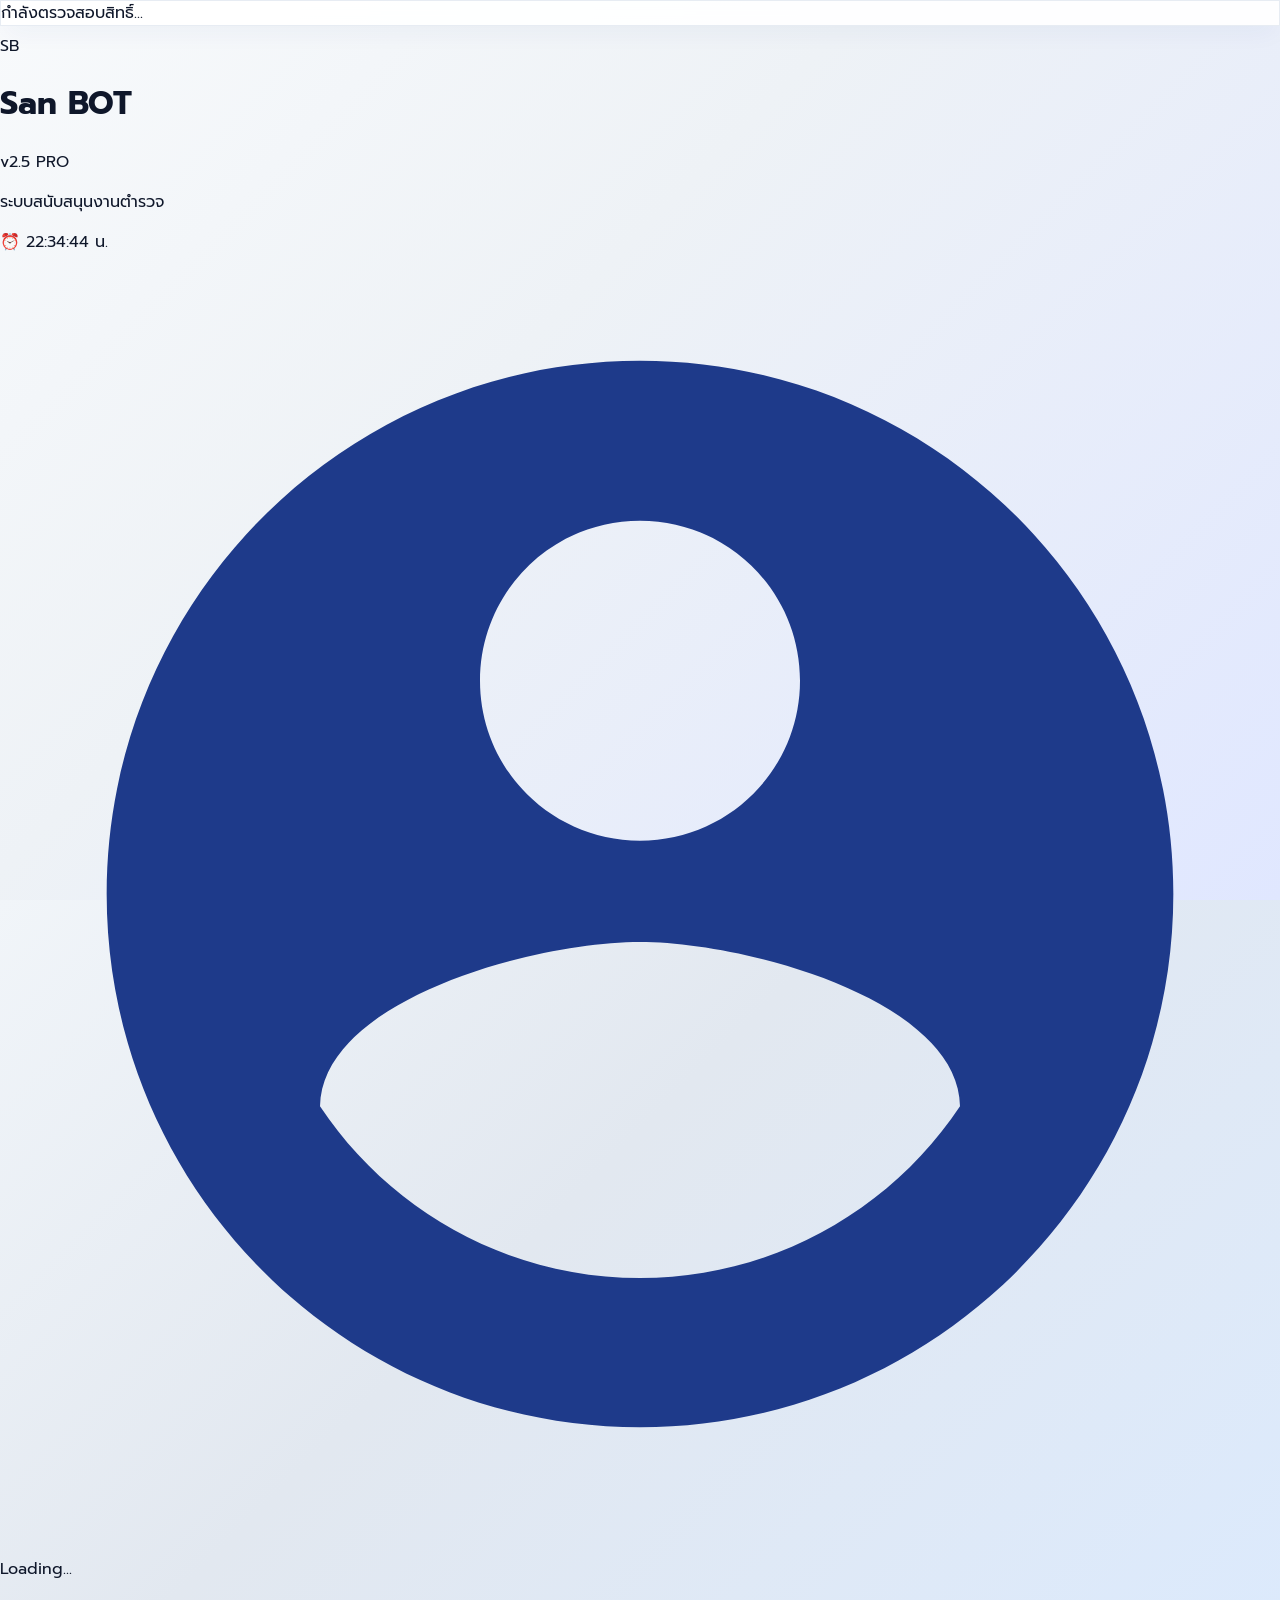
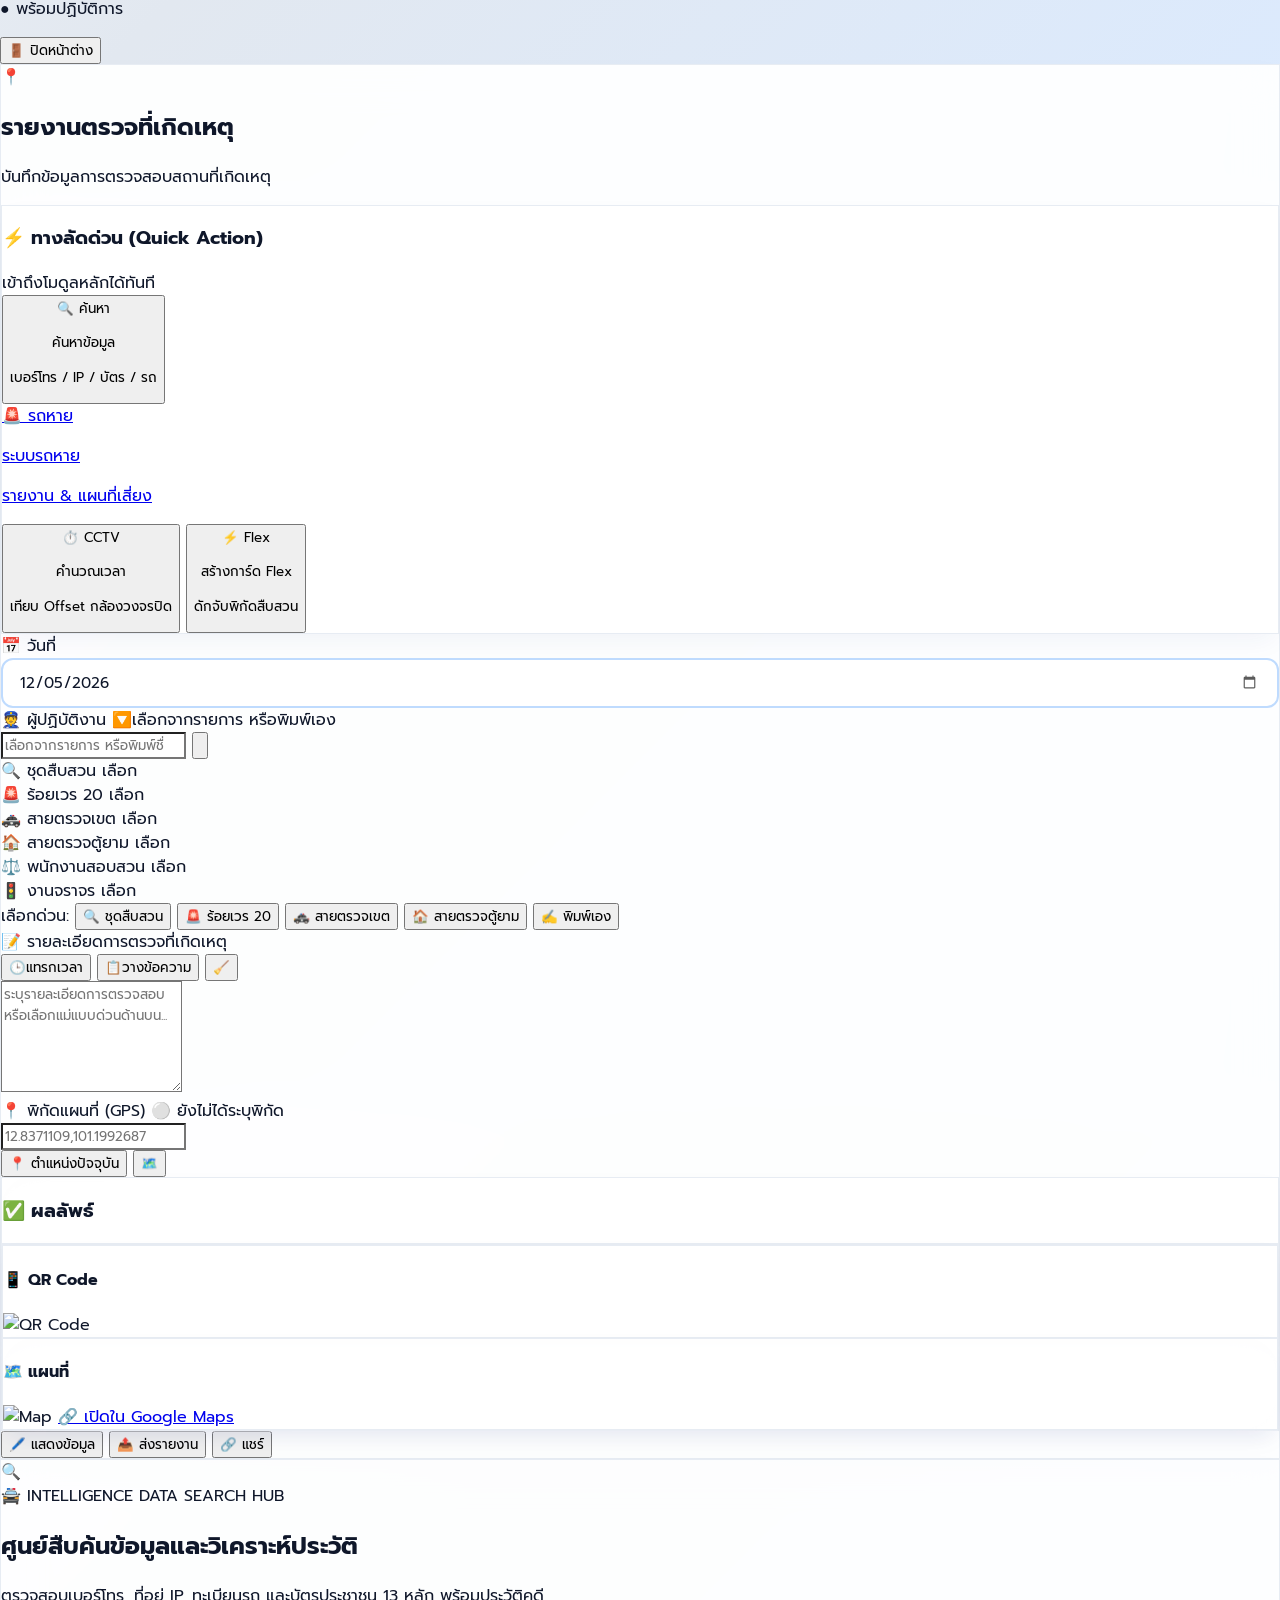
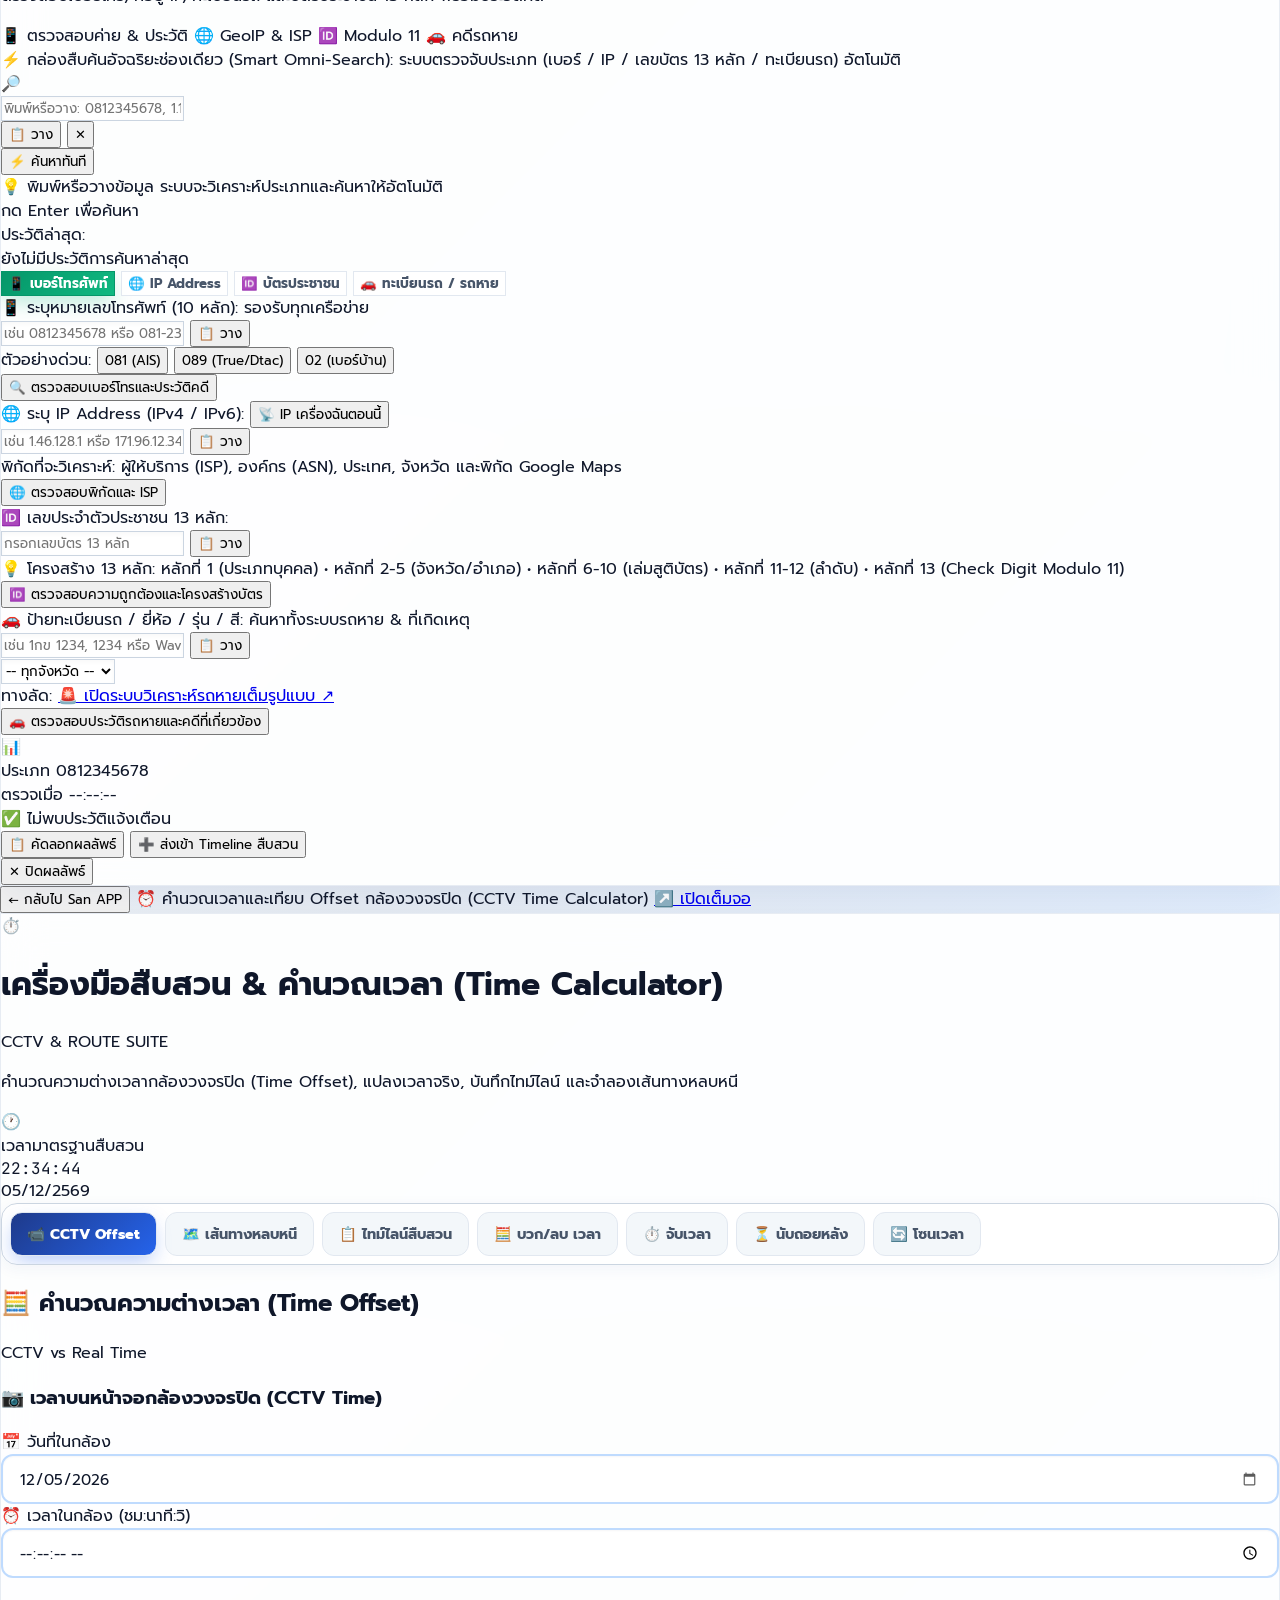
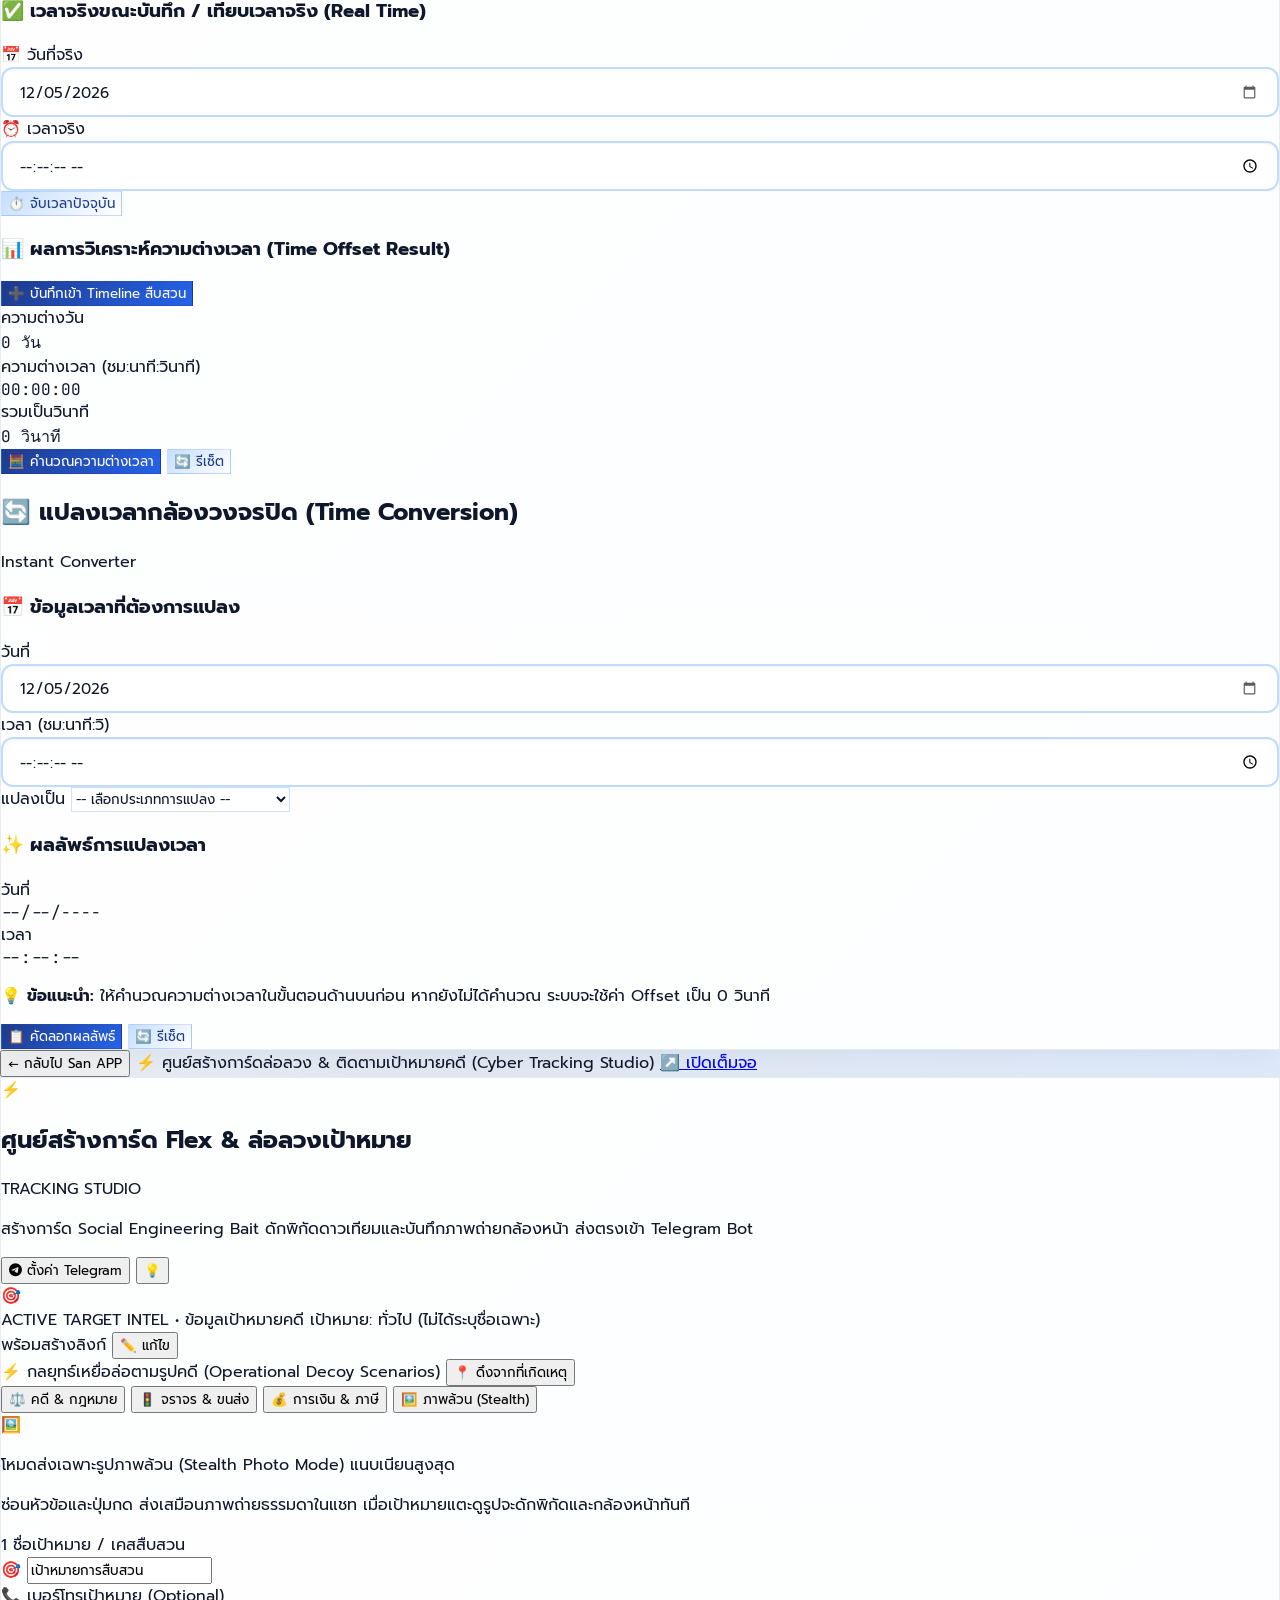
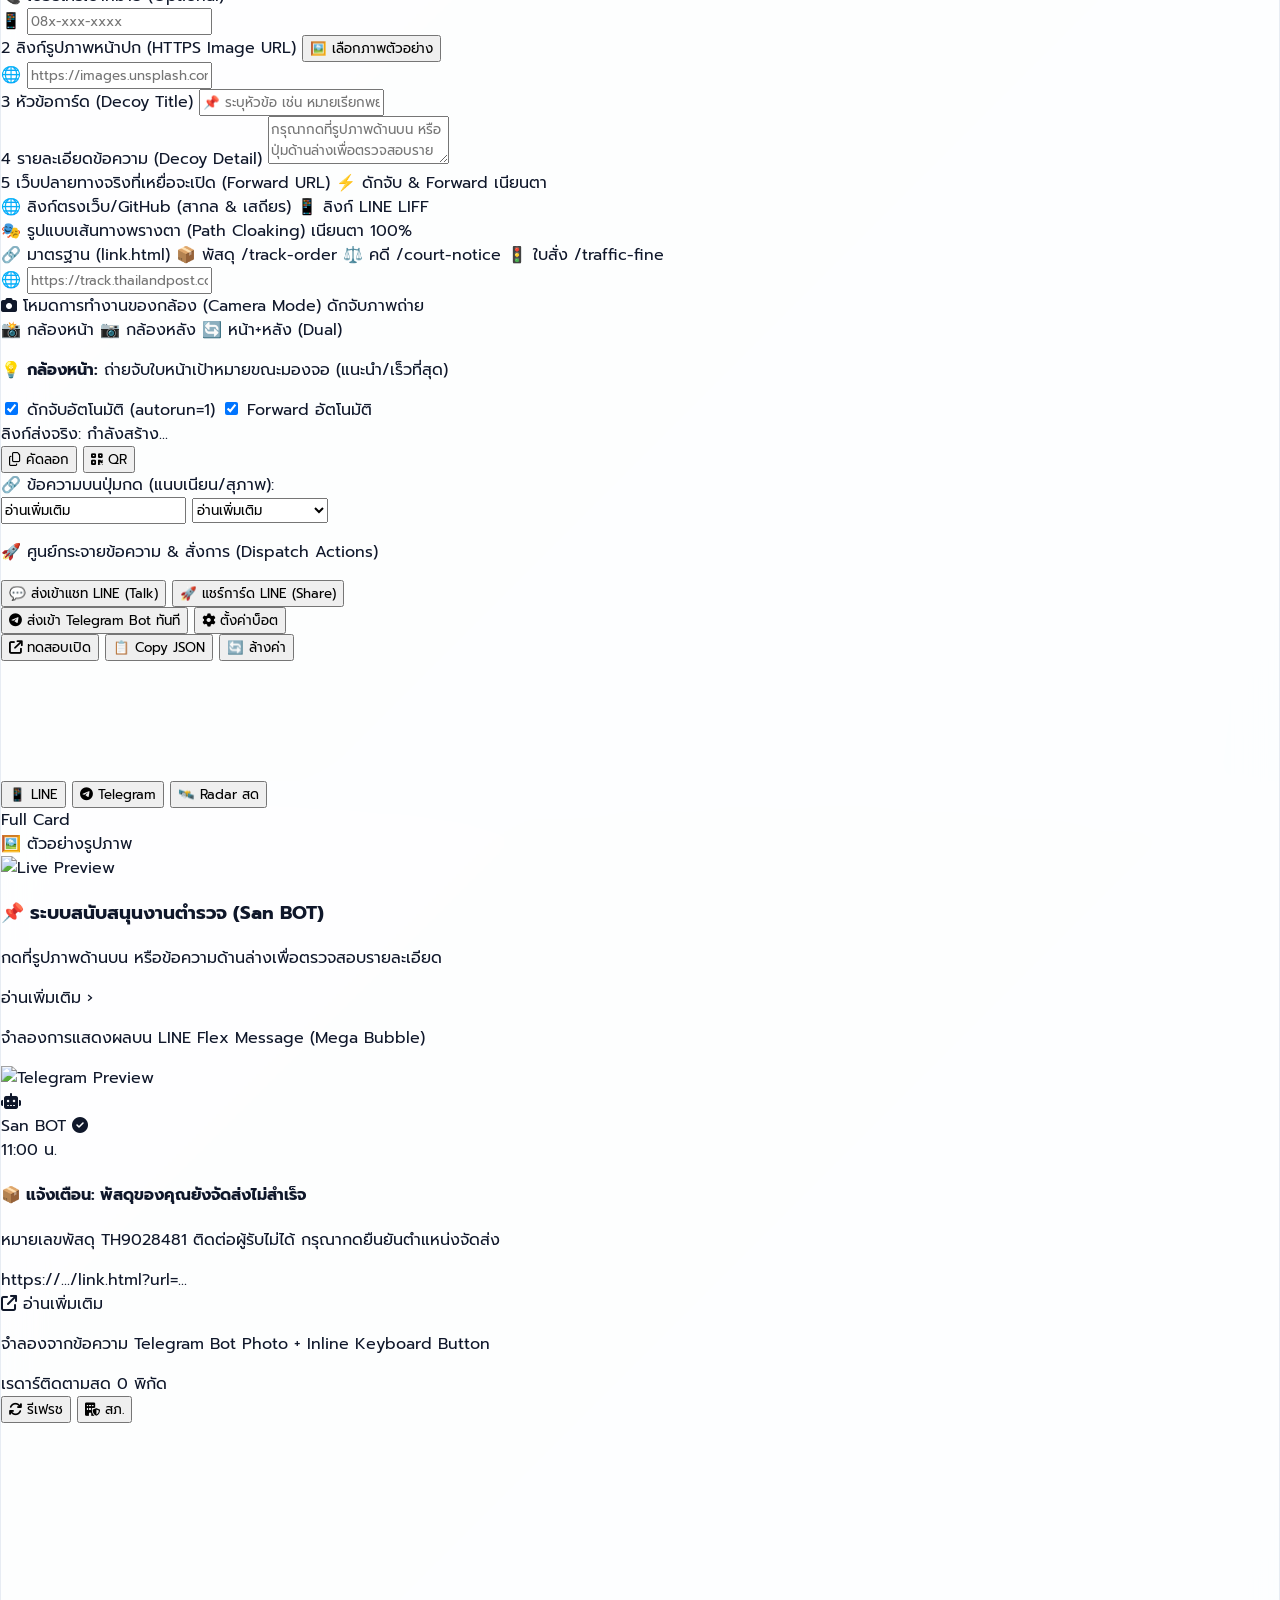
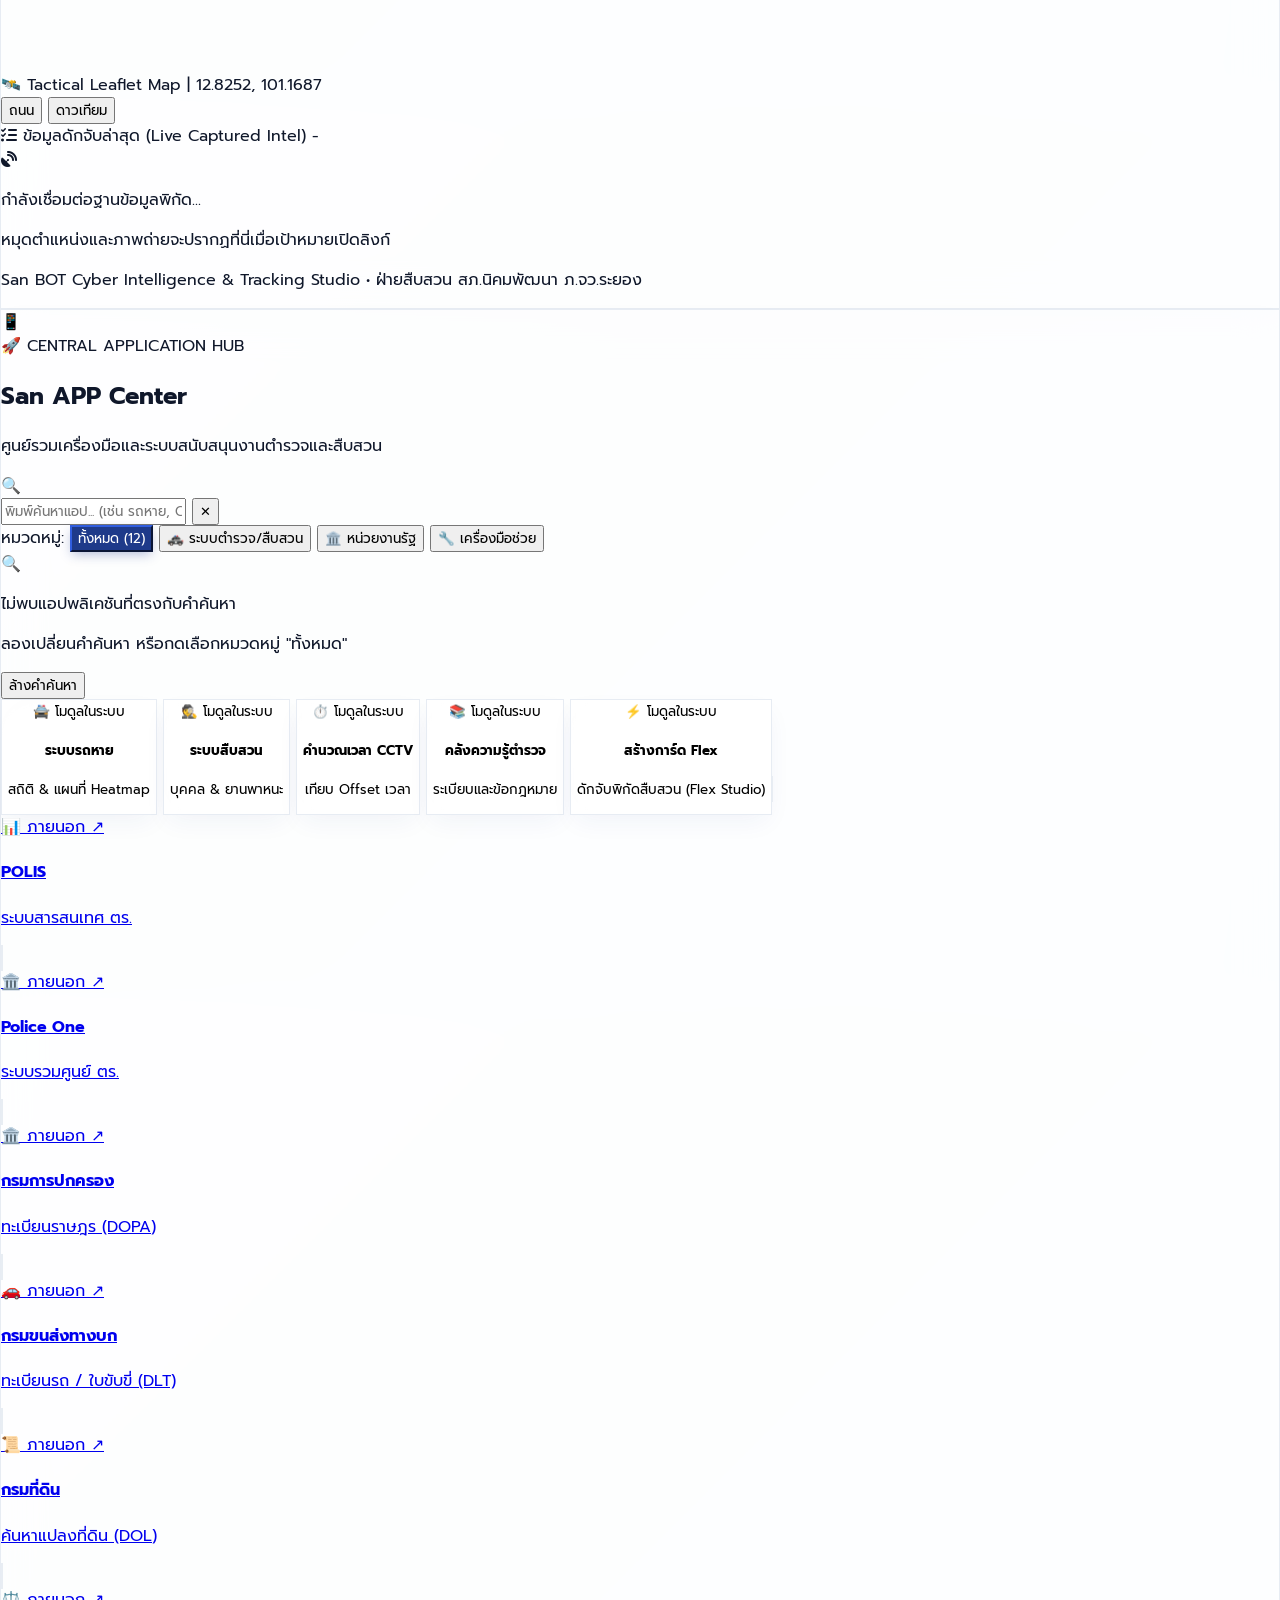
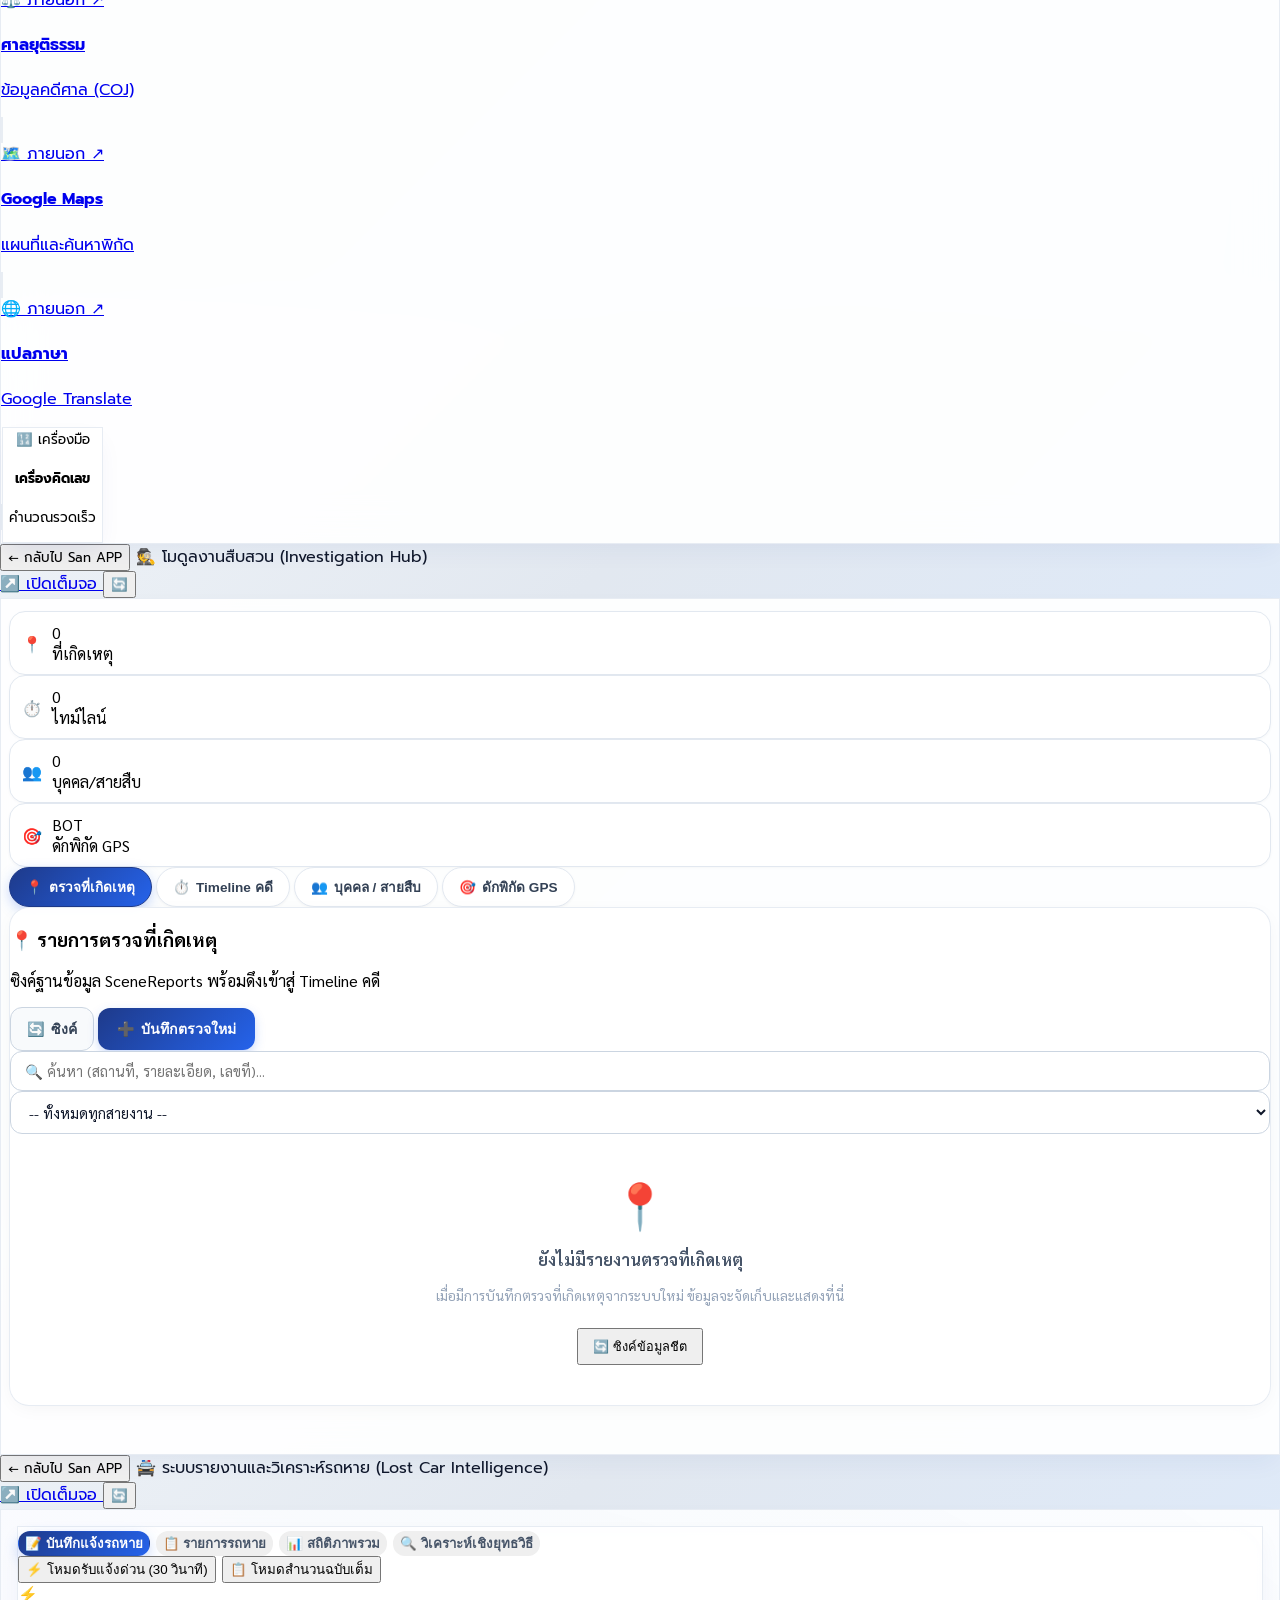
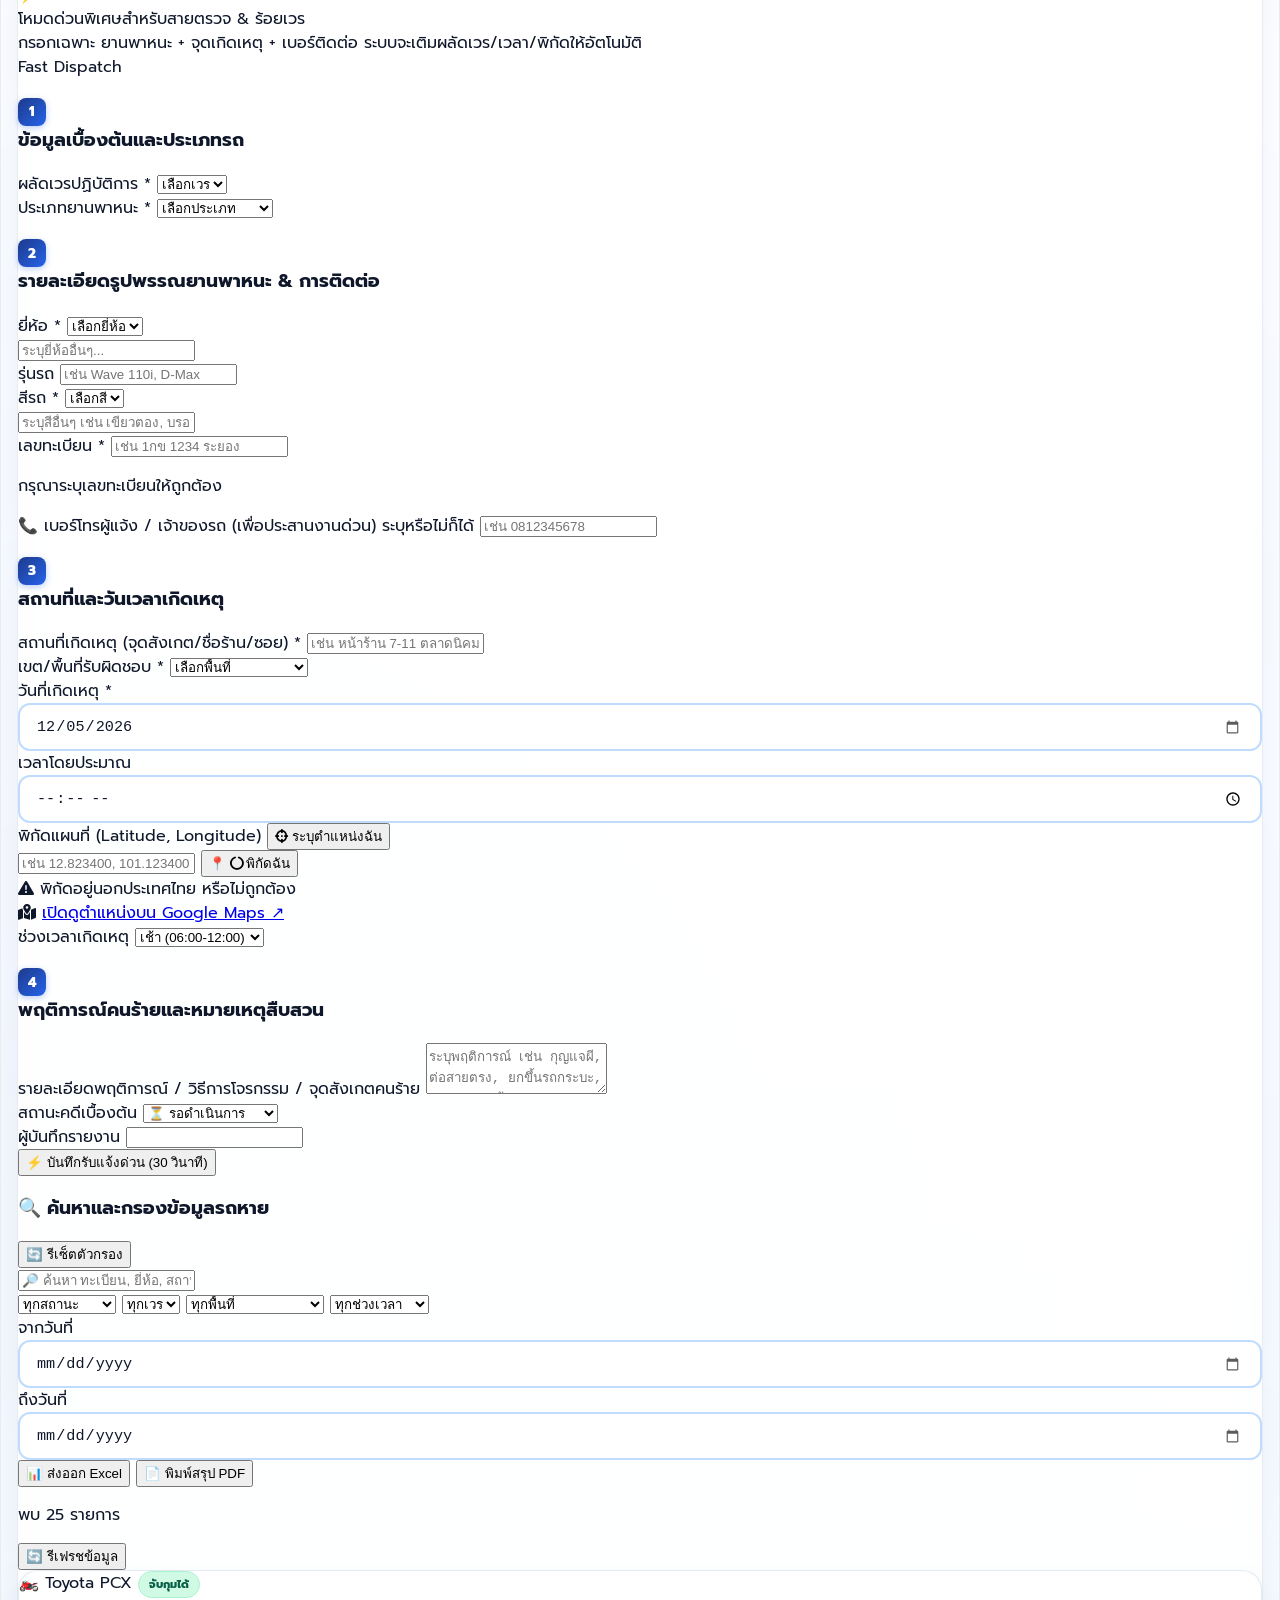
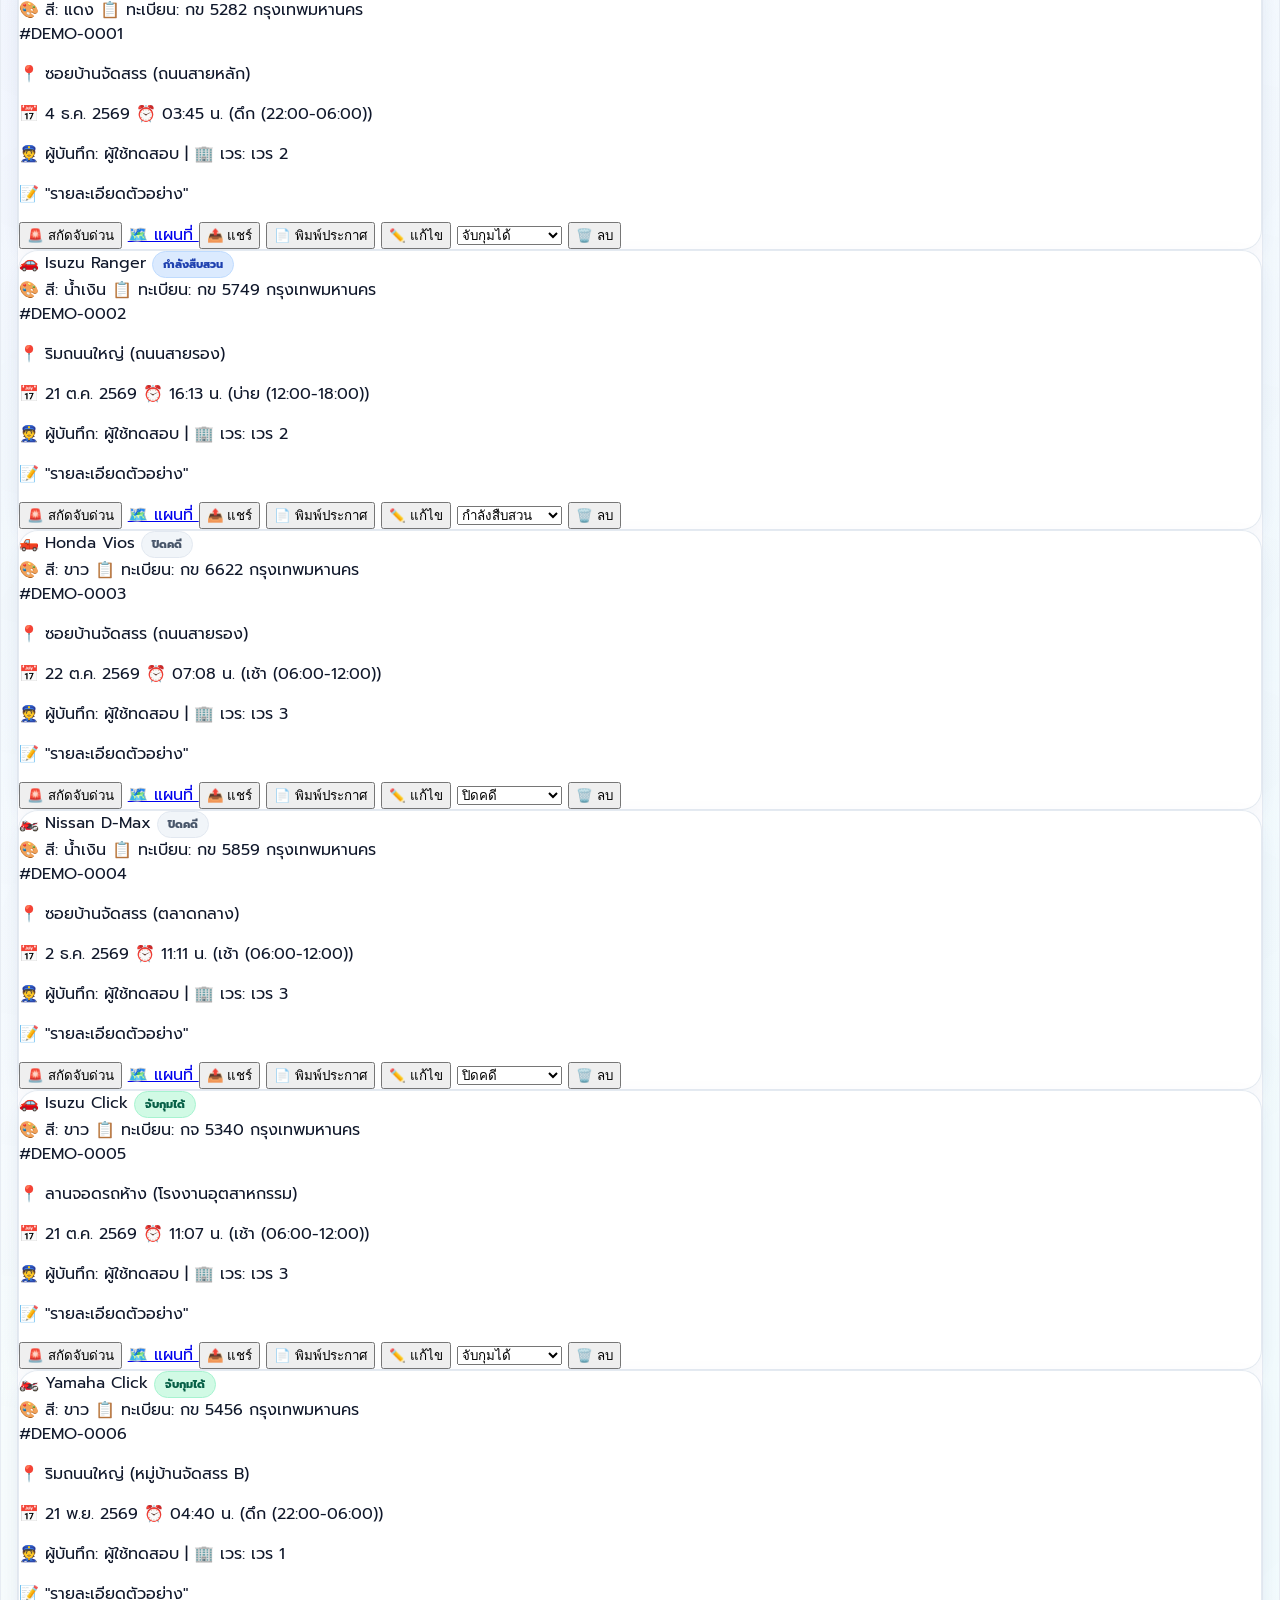
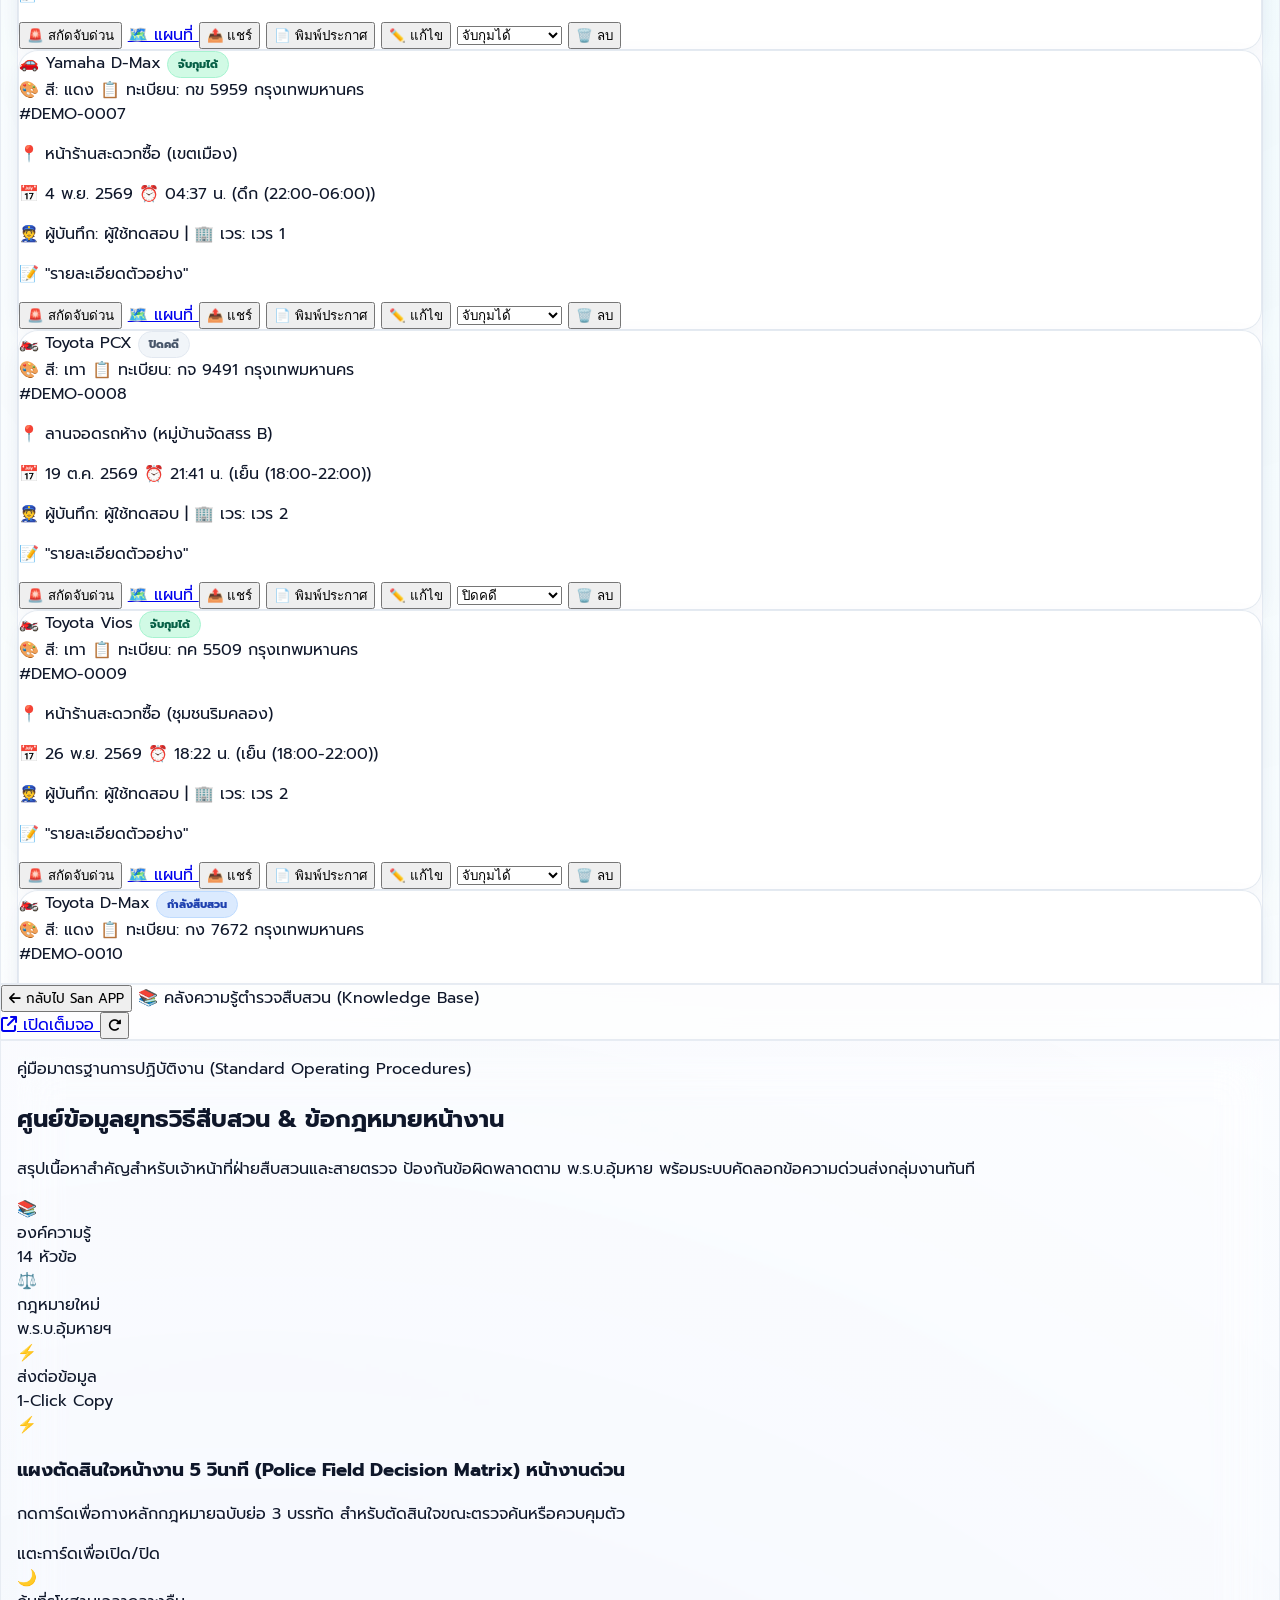
==== commit d63d2123: "Add files via upload" ====
--- a/index.html
+++ b/index.html
@@ -486,13 +486,13 @@
 
                 <!-- Universal Smart Search Bar -->
                 <div
-                    class="bg-gradient-to-r from-blue-50 via-indigo-50/40 to-slate-50 rounded-2xl p-4 sm:p-5 border border-blue-200/80 shadow-sm space-y-3">
+                    class="bg-gradient-to-r from-blue-50 via-indigo-50/40 to-slate-50 rounded-2xl p-4 sm:p-5 border-2 border-blue-200 shadow-sm space-y-3">
                     <div class="flex items-center justify-between">
                         <label class="text-xs font-bold text-police-blue flex items-center gap-1.5">
-                            <span class="text-base">⚡</span> ค้นหาด่วนอัจฉริยะ (Universal Smart Search):
+                            <span class="text-base">⚡</span> กล่องสืบค้นอัจฉริยะช่องเดียว (Smart Omni-Search):
                         </label>
                         <span class="text-[11px] text-slate-500 font-medium hidden sm:inline">ระบบตรวจจับประเภท
-                            (เบอร์/IP/บัตร/ทะเบียน) อัตโนมัติ</span>
+                            (เบอร์ / IP / เลขบัตร 13 หลัก / ทะเบียนรถ) อัตโนมัติ</span>
                     </div>
                     <div class="flex flex-col sm:flex-row gap-2">
                         <div class="relative flex-1">
@@ -501,8 +501,9 @@
                                 🔎
                             </div>
                             <input type="text" id="universal-search-input"
-                                placeholder="พิมพ์เบอร์โทร, IP, เลขบัตร 13 หลัก หรือทะเบียนรถ..."
+                                placeholder="พิมพ์หรือวาง: 0812345678, 1.1.1.1, 1234567890123 หรือ กข 1234..."
                                 class="search-input-modern w-full pl-11 pr-20 py-3 rounded-xl text-sm sm:text-base font-semibold text-slate-800"
+                                oninput="handleOmniInputChange()"
                                 onkeypress="if(event.key==='Enter') quickDetectAndSearch()">
                             <div class="absolute inset-y-0 right-0 pr-2 flex items-center gap-1">
                                 <button type="button" onclick="pasteUniversalSearch()"
@@ -518,9 +519,19 @@
                             </div>
                         </div>
                         <button type="button" onclick="quickDetectAndSearch()"
-                            class="px-5 py-3 bg-gradient-to-r from-police-blue to-blue-600 hover:from-blue-900 hover:to-blue-700 text-white font-bold rounded-xl text-sm shadow-md transition-all active:scale-95 flex items-center justify-center gap-1.5 whitespace-nowrap">
+                            class="px-5 py-3 bg-gradient-to-r from-police-blue to-blue-600 hover:from-blue-900 hover:to-blue-700 text-white font-bold rounded-xl text-sm shadow-md transition-all active:scale-95 flex items-center justify-center gap-1.5 whitespace-nowrap cursor-pointer">
                             <span>⚡</span> ค้นหาทันที
                         </button>
+                    </div>
+
+                    <!-- Live Detection Indicator -->
+                    <div id="omni-detect-indicator" class="flex items-center justify-between text-xs py-1.5 px-3 rounded-xl bg-white/80 border border-blue-200/60 shadow-2xs">
+                        <div class="flex items-center gap-1.5 font-bold text-slate-600" id="omni-detect-text">
+                            <span>💡</span> <span>พิมพ์หรือวางข้อมูล ระบบจะวิเคราะห์ประเภทและค้นหาให้อัตโนมัติ</span>
+                        </div>
+                        <div class="flex items-center gap-1 text-[11px] font-bold text-slate-400">
+                            <span class="hidden sm:inline">กด Enter เพื่อค้นหา</span>
+                        </div>
                     </div>
 
                     <!-- Recent Searches Chips -->
